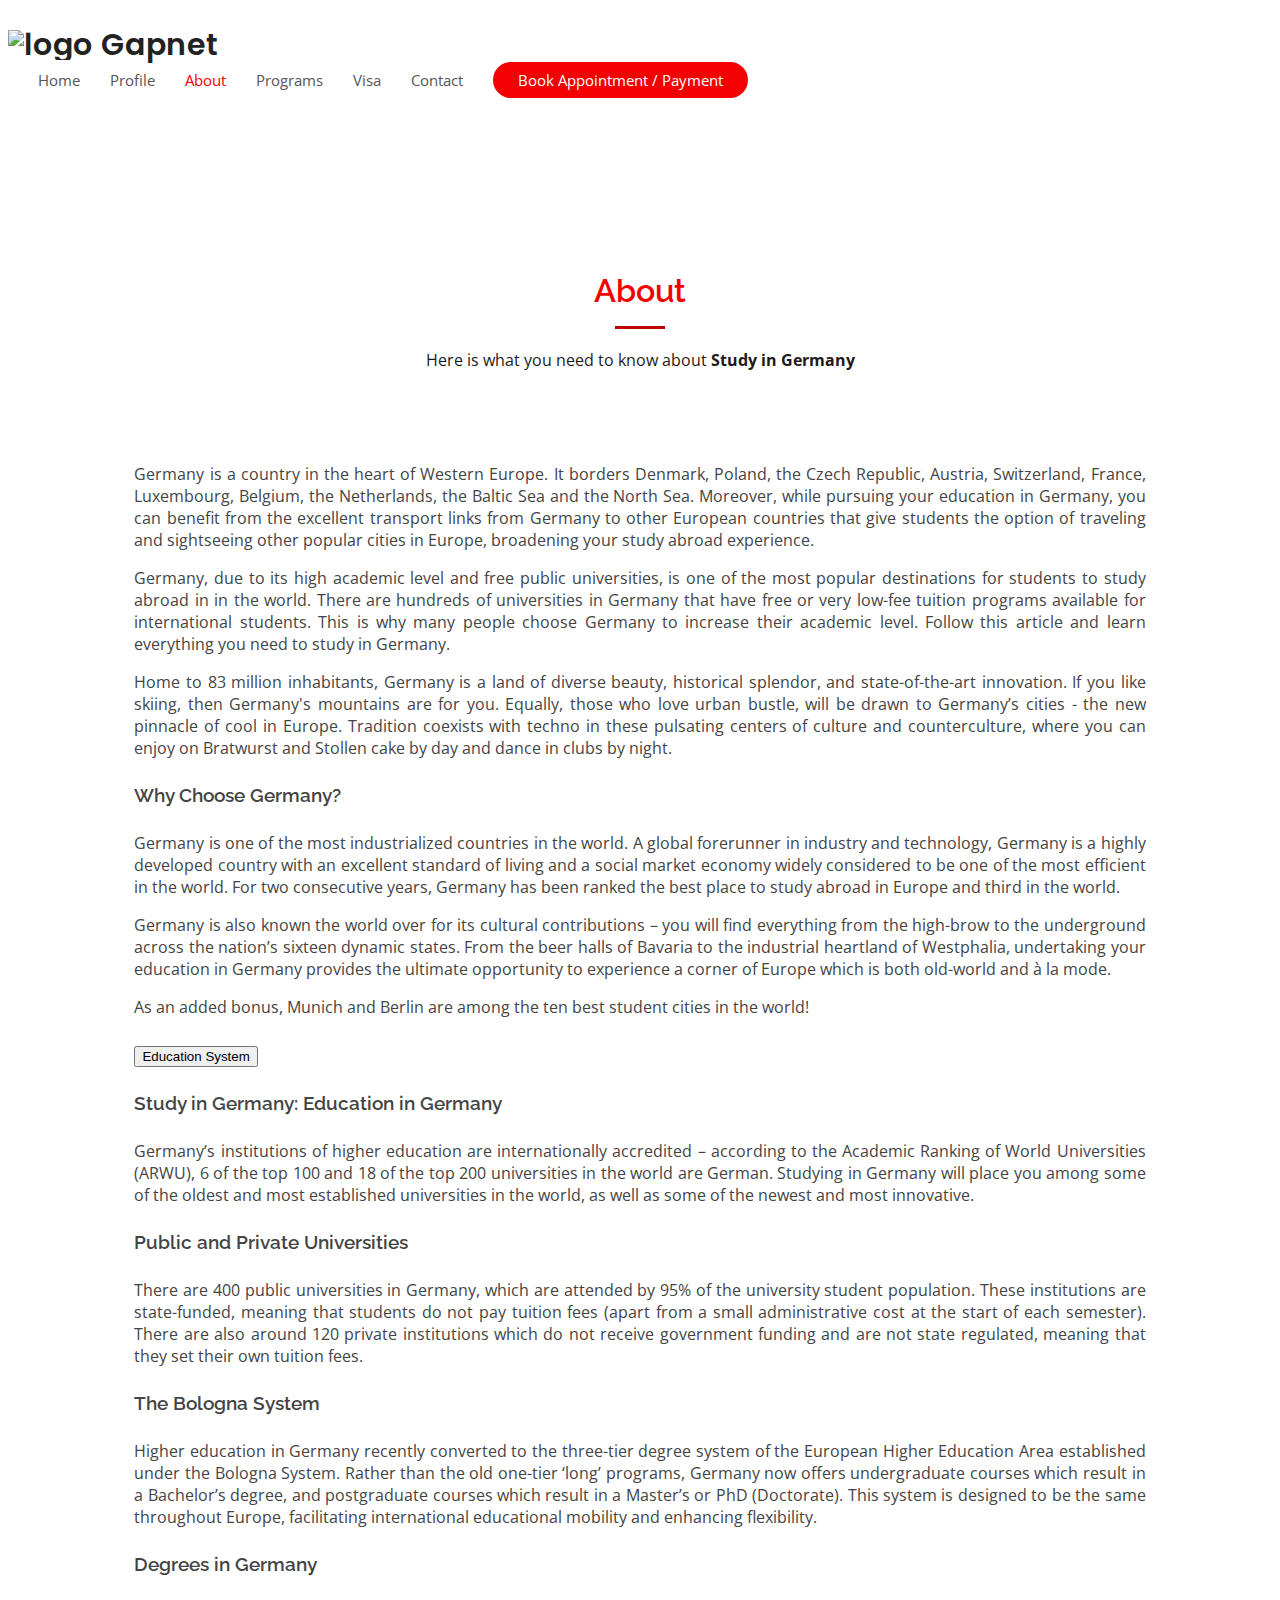
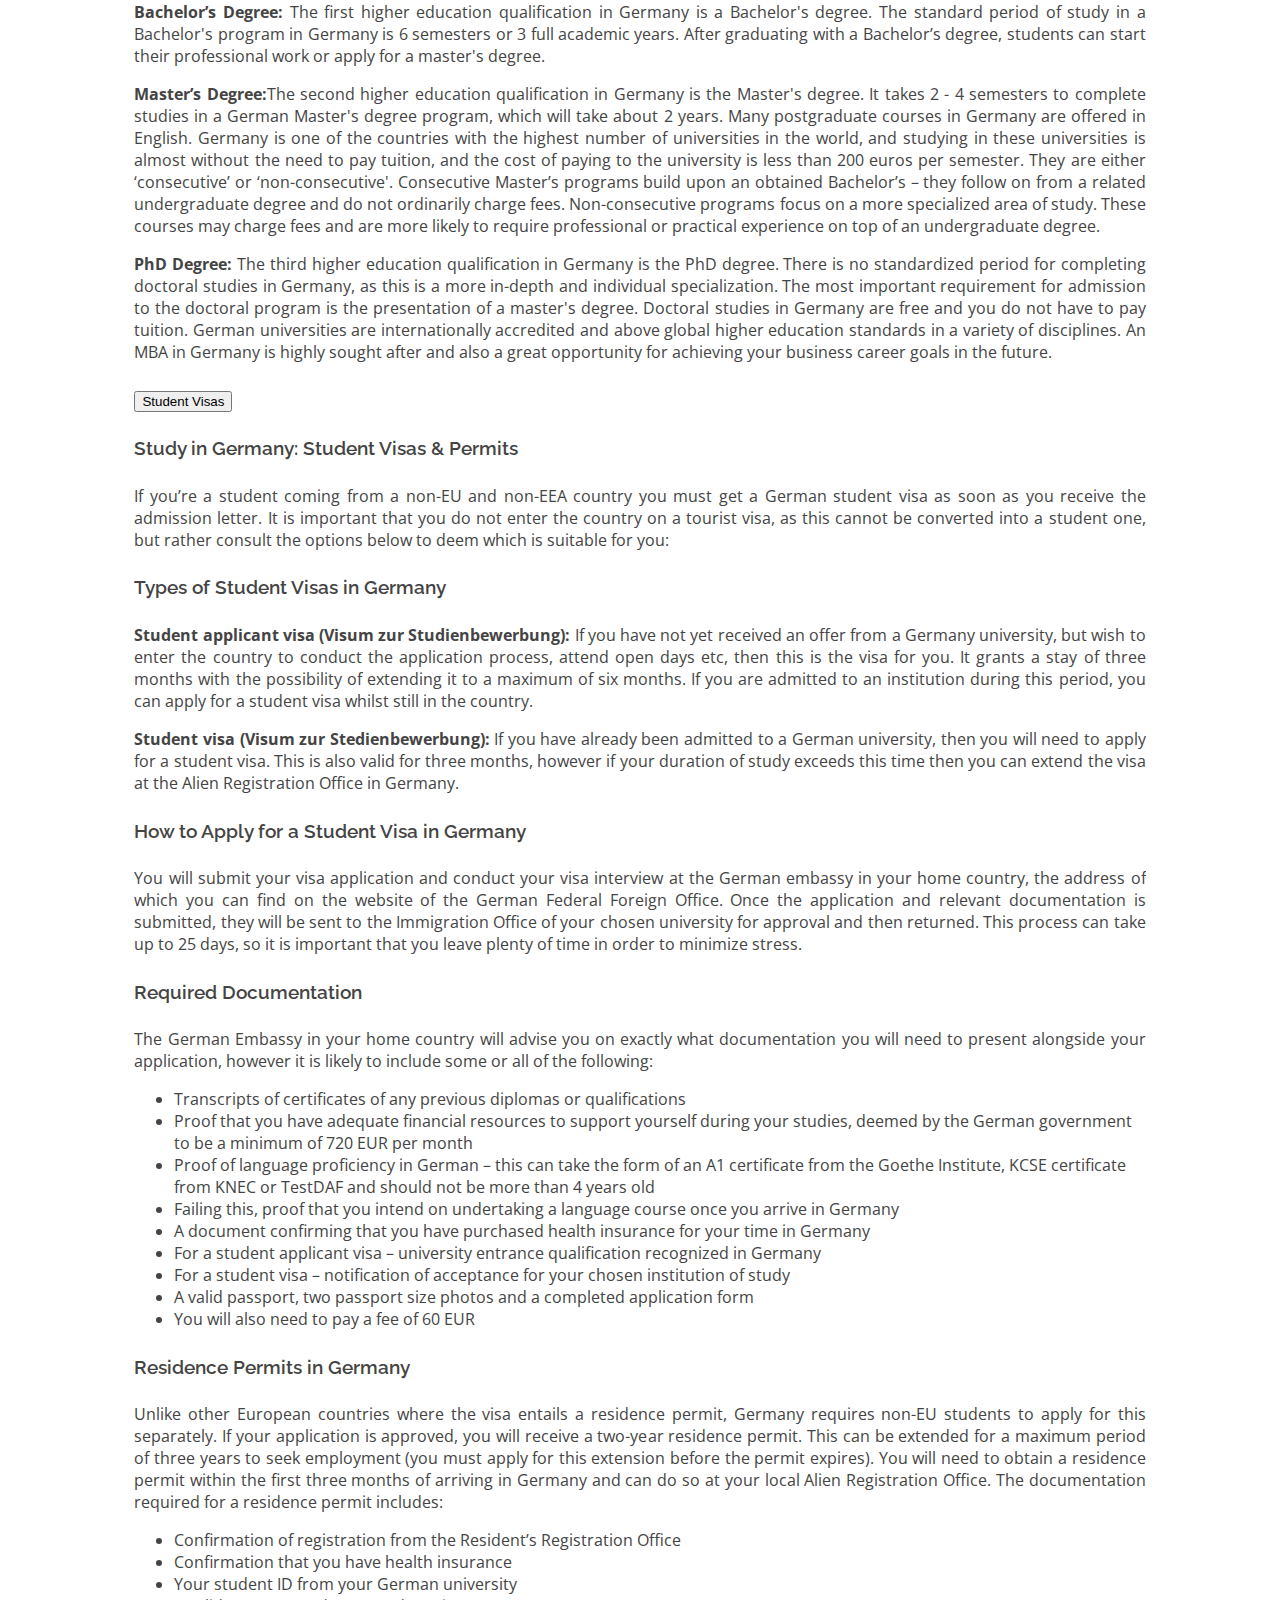
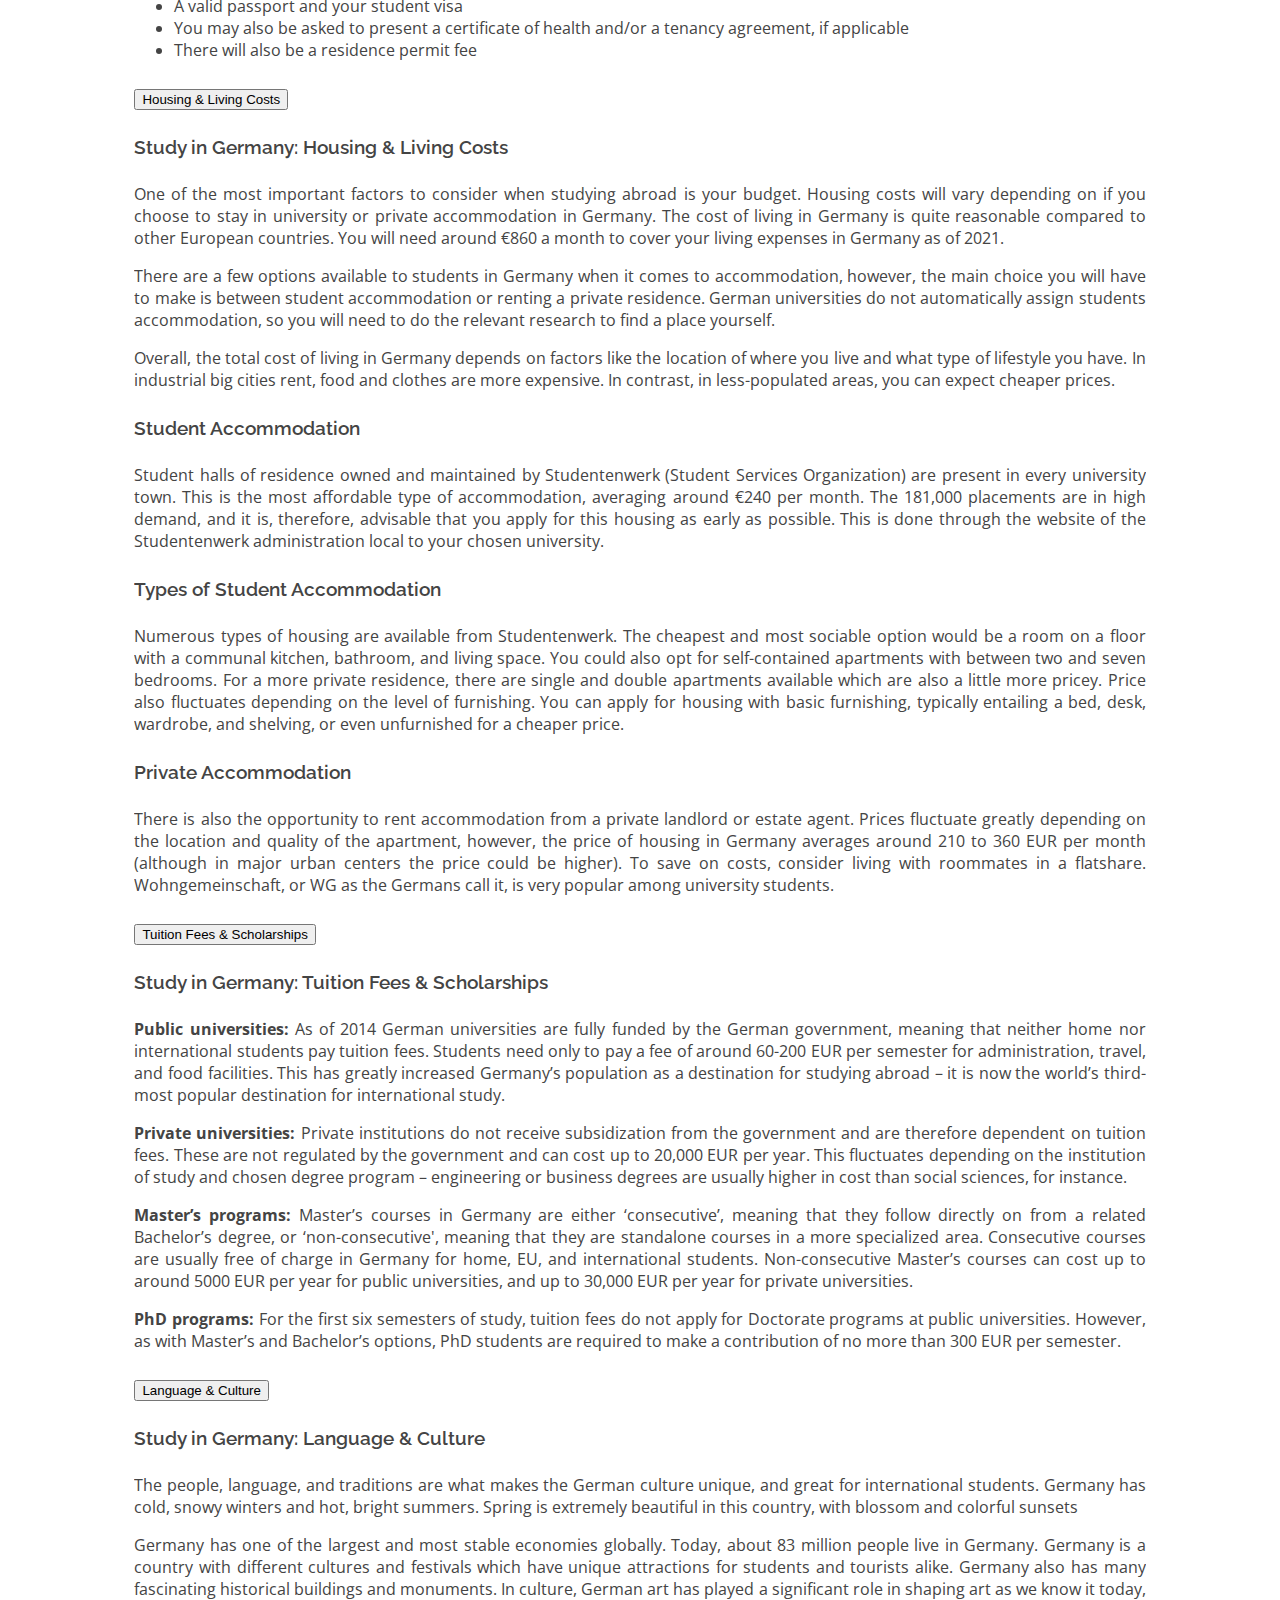
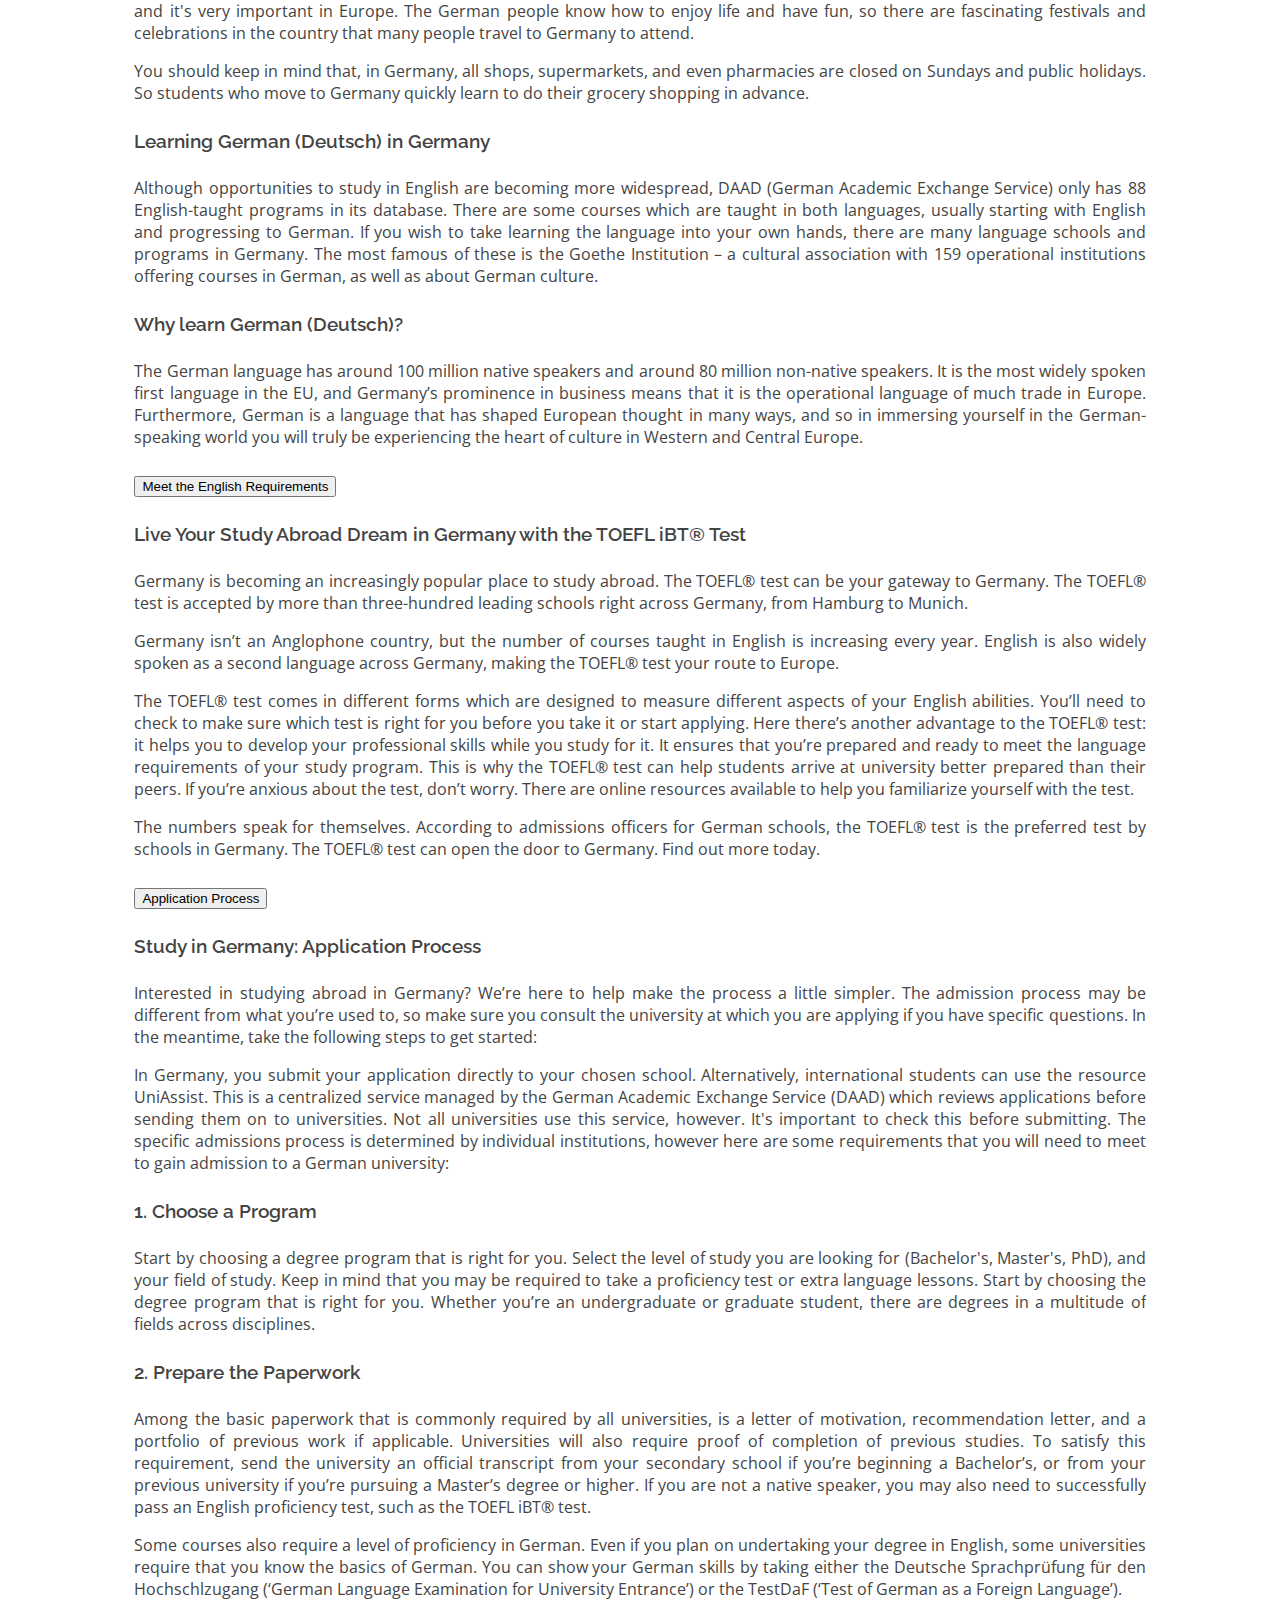
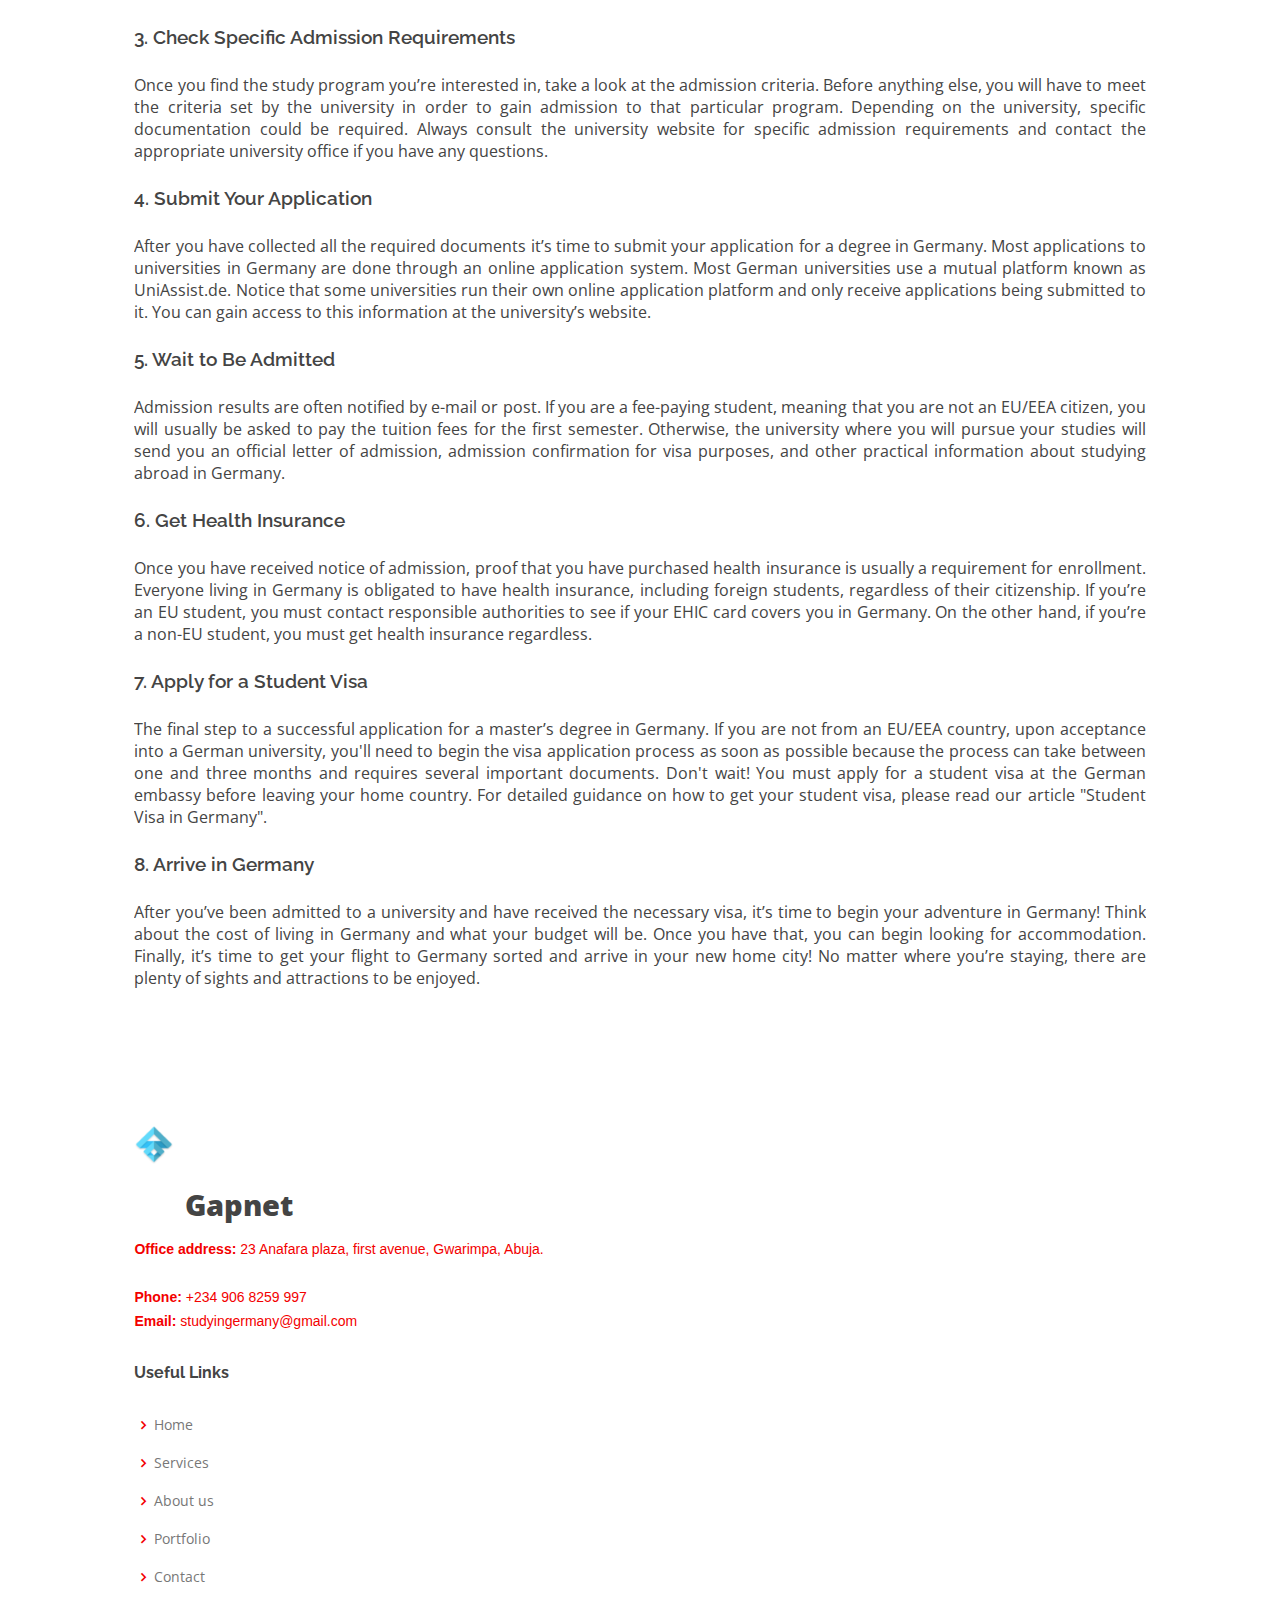
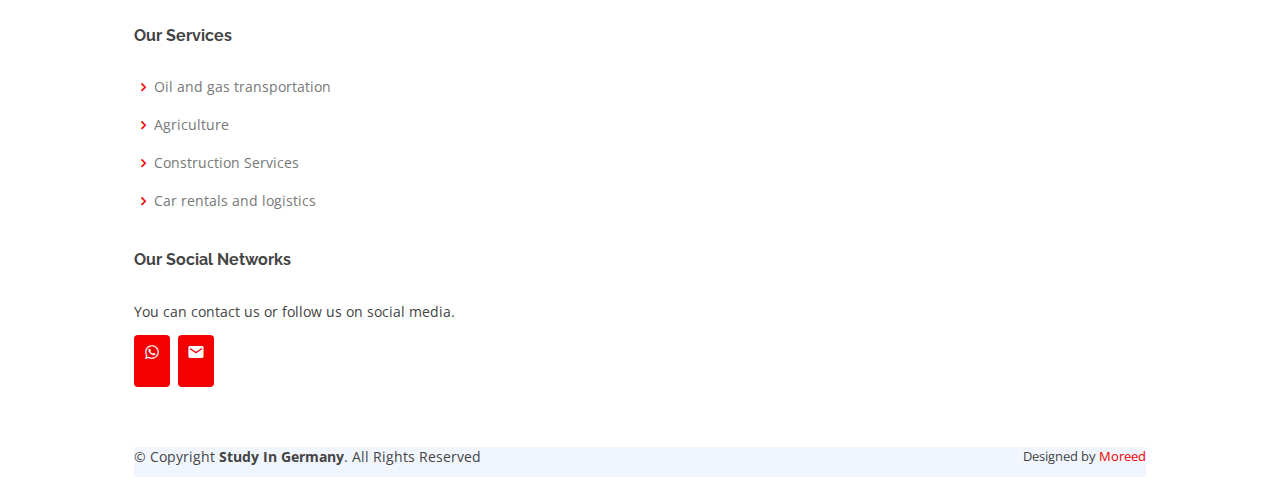
==== about.html @ 394120dc "first upload" ====
<!DOCTYPE html>
<html lang="en">

<head>
    <meta charset="utf-8">
    <meta content="width=device-width, initial-scale=1.0" name="viewport">

    <title>STUDY IN GERMANY</title>
    <meta content="" name="description">
    <meta content="" name="keywords">

    <!-- Favicons -->
    <link href="assets/img/logo/favicon.ico" rel="icon">
    <link href="assets/img/logo/favicon.ico" rel="favicon">

    <!-- Google Fonts -->
    <link
        href="https://fonts.googleapis.com/css?family=Open+Sans:300,300i,400,400i,600,600i,700,700i|Raleway:300,300i,400,400i,500,500i,600,600i,700,700i|Poppins:300,300i,400,400i,500,500i,600,600i,700,700i"
        rel="stylesheet">

    <!-- Bootstrap  -->
    <link href="https://cdn.jsdelivr.net/npm/bootstrap@5.3.2/dist/css/bootstrap.min.css" rel="stylesheet"
        integrity="sha384-T3c6CoIi6uLrA9TneNEoa7RxnatzjcDSCmG1MXxSR1GAsXEV/Dwwykc2MPK8M2HN" crossorigin="anonymous">
    <script src="https://cdn.jsdelivr.net/npm/bootstrap@5.3.2/dist/js/bootstrap.bundle.min.js"
        integrity="sha384-C6RzsynM9kWDrMNeT87bh95OGNyZPhcTNXj1NW7RuBCsyN/o0jlpcV8Qyq46cDfL"
        crossorigin="anonymous"></script>

    <!-- Boxicon -->
    <link href='https://unpkg.com/boxicons@2.1.4/css/boxicons.min.css' rel='stylesheet'>

    <!-- Vendor CSS Files -->
    <link href="assets/vendor/aos/aos.css" rel="stylesheet">
    <link href="assets/vendor/glightbox/css/glightbox.min.css" rel="stylesheet">
    <link href="assets/vendor/swiper/swiper-bundle.min.css" rel="stylesheet">

    <!-- Template Main CSS File -->
    <link href="assets/css/style.css" rel="stylesheet">

</head>

<body>

    <!-- ======= Header ======= -->
    <header id="header" class="fixed-top d-flex align-items-center">
        <div class="container d-flex align-items-center justify-content-between">

            <div class="logo">
                <a href="index.html" class="logo"><img src="assets/img/logo/favicon.ico" alt="logo"> Gapnet</a>
            </div>

            <nav id="navbar" class="navbar">
                <ul>
                    <li><a class="nav-link scrollto" href="index.html">Home</a></li>
                    <li><a class="nav-link scrollto" href="profile.html">Profile</a></li>
                    <li><a class="nav-link scrollto active" href="#">About</a></li>
                    <li><a class="nav-link scrollto" href="programs.html">Programs</a></li>
                    <li><a class="nav-link scrollto" href="visa.html">Visa</a></li>
                    <li><a class="nav-link scrollto " href="index.html#contact">Contact</a></li>
                    <li><a class="getstarted scrollto" href="payment.html">Book Appointment / Payment</a></li>
                </ul>
                <i class='bx bx-menu mobile-nav-toggle'></i>
            </nav><!-- .navbar -->

        </div>
    </header><!-- End Header -->

    <main id="profile-page">

        <!-- ======= About Section ======= -->
        <section id="about" class="about">
            <div class="container" data-aos="fade-up">

                <header class="section-header">
                    <h2>About</h2>
                    <p>Here is what you need to know about <strong>Study in Germany</strong></p>
                </header>

                <div class="container about-container">
                    <div>
                        <p>Germany is a country in the heart of Western Europe. It borders Denmark, Poland, the Czech
                            Republic, Austria, Switzerland, France, Luxembourg, Belgium, the Netherlands, the Baltic Sea
                            and
                            the North Sea. Moreover, while pursuing your education in Germany, you can benefit from the
                            excellent transport links from Germany to other European countries that give students the
                            option
                            of traveling and sightseeing other popular cities in Europe, broadening your study abroad
                            experience.</p>
                        <p>Germany, due to its high academic level and free public universities, is one of the most
                            popular
                            destinations for students to study abroad in in the world. There are hundreds of
                            universities in
                            Germany that have free or very low-fee tuition programs available for international
                            students.
                            This is why many people choose Germany to increase their academic level. Follow this article
                            and
                            learn everything you need to study in Germany.</p>
                        <p>Home to 83 million inhabitants, Germany is a land of diverse beauty, historical splendor, and
                            state-of-the-art innovation. If you like skiing, then Germany's mountains are for you.
                            Equally,
                            those who love urban bustle, will be drawn to Germany’s cities - the new pinnacle of cool in
                            Europe. Tradition coexists with techno in these pulsating centers of culture and
                            counterculture,
                            where you can enjoy on Bratwurst and Stollen cake by day and dance in clubs by night.</p>
                    </div>

                    <div>
                        <h4>Why Choose Germany?</h4>
                        <p>Germany is one of the most industrialized countries in the world. A global forerunner in
                            industry and technology, Germany is a highly developed country with an excellent standard of
                            living and a social market economy widely considered to be one of the most efficient in the
                            world. For two consecutive years, Germany has been ranked the best place to study abroad in
                            Europe and third in the world.</p>
                        <p>Germany is also known the world over for its cultural contributions – you will find
                            everything from the high-brow to the underground across the nation’s sixteen dynamic states.
                            From the beer halls of Bavaria to the industrial heartland of Westphalia, undertaking your
                            education in Germany provides the ultimate opportunity to experience a corner of Europe
                            which is both old-world and à la mode.</p>
                        <p>As an added bonus, Munich and Berlin are among the ten best student cities in the world!</p>
                    </div>

                    <div class="row">
                        <div class="col-lg-6">
                            <!-- F.A.Q List 1-->
                            <div class="accordion accordion-flush" id="faqlist1">
                                <div class="accordion-item">
                                    <h2 class="accordion-header">
                                        <button class="accordion-button collapsed" type="button"
                                            data-bs-toggle="collapse" data-bs-target="#faq-content-1">
                                            Education System
                                        </button>
                                    </h2>
                                    <div id="faq-content-1" class="accordion-collapse collapse"
                                        data-bs-parent="#faqlist1">
                                        <div class="accordion-body">
                                            <h4>Study in Germany: Education in Germany</h4>
                                            <p>Germany’s institutions of higher education are internationally accredited
                                                – according to the Academic Ranking of World Universities (ARWU), 6 of
                                                the top 100 and 18 of the top 200 universities in the world are German.
                                                Studying in Germany will place you among some of the oldest and most
                                                established universities in the world, as well as some of the newest and
                                                most innovative.</p>

                                            <h4>Public and Private Universities</h4>
                                            <p>There are 400 public universities in Germany, which are attended by 95%
                                                of the university student population. These institutions are
                                                state-funded, meaning that students do not pay tuition fees (apart from
                                                a small administrative cost at the start of each semester). There are
                                                also around 120 private institutions which do not receive government
                                                funding and are not state regulated, meaning that they set their own
                                                tuition fees.</p>

                                            <h4>The Bologna System</h4>
                                            <p>Higher education in Germany recently converted to the three-tier degree
                                                system of the European Higher Education Area established under the
                                                Bologna System. Rather than the old one-tier ‘long’ programs, Germany
                                                now offers undergraduate courses which result in a Bachelor’s degree,
                                                and postgraduate courses which result in a Master’s or PhD (Doctorate).
                                                This system is designed to be the same throughout Europe, facilitating
                                                international educational mobility and enhancing flexibility.</p>

                                            <h4>Degrees in Germany</h4>
                                            <p><strong>Bachelor’s Degree:</strong> The first higher education
                                                qualification in Germany is a Bachelor's degree. The standard period of
                                                study in a Bachelor's program in Germany is 6 semesters or 3 full
                                                academic years. After graduating with a Bachelor’s degree, students can
                                                start their professional work or apply for a master's degree.</p>
                                            <p><strong>Master’s Degree:</strong>The second higher education
                                                qualification in Germany is the Master's degree. It takes 2 - 4
                                                semesters to complete studies in a German Master's degree program, which
                                                will take about 2 years. Many postgraduate courses in Germany are
                                                offered in English. Germany is one of the countries with the highest
                                                number of universities in the world, and studying in these universities
                                                is almost without the need to pay tuition, and the cost of paying to the
                                                university is less than 200 euros per semester.

                                                They are either ‘consecutive’ or ‘non-consecutive'. Consecutive Master’s
                                                programs build upon an obtained Bachelor’s – they follow on from a
                                                related undergraduate degree and do not ordinarily charge fees.
                                                Non-consecutive programs focus on a more specialized area of study.
                                                These courses may charge fees and are more likely to require
                                                professional or practical experience on top of an undergraduate degree.
                                            </p>
                                            <p><strong>PhD Degree:</strong> The third higher education qualification in
                                                Germany is the PhD degree. There is no standardized period for
                                                completing doctoral studies in Germany, as this is a more in-depth and
                                                individual specialization. The most important requirement for admission
                                                to the doctoral program is the presentation of a master's degree.
                                                Doctoral studies in Germany are free and you do not have to pay tuition.

                                                German universities are internationally accredited and above global
                                                higher education standards in a variety of disciplines. An MBA in
                                                Germany is highly sought after and also a great opportunity for
                                                achieving your business career goals in the future. </p>
                                        </div>
                                    </div>
                                </div>

                                <div class="accordion-item">
                                    <h2 class="accordion-header">
                                        <button class="accordion-button collapsed" type="button"
                                            data-bs-toggle="collapse" data-bs-target="#faq-content-2">
                                            Student Visas
                                        </button>
                                    </h2>
                                    <div id="faq-content-2" class="accordion-collapse collapse"
                                        data-bs-parent="#faqlist1">
                                        <div class="accordion-body">
                                            <h4>Study in Germany: Student Visas & Permits</h4>
                                            <p>If you’re a student coming from a non-EU and non-EEA country you must get
                                                a German student visa as soon as you receive the admission letter. It is
                                                important that you do not enter the country on a tourist visa, as this
                                                cannot be converted into a student one, but rather consult the options
                                                below to deem which is suitable for you:</p>

                                            <h4>Types of Student Visas in Germany</h4>
                                            <p><strong>Student applicant visa (Visum zur Studienbewerbung):</strong> If
                                                you have not yet received an offer from a Germany university, but wish
                                                to enter the country to conduct the application process, attend open
                                                days etc, then this is the visa for you. It grants a stay of three
                                                months with the possibility of extending it to a maximum of six months.
                                                If you are admitted to an institution during this period, you can apply
                                                for a student visa whilst still in the country.</p>
                                            <p><strong>Student visa (Visum zur Stedienbewerbung):</strong> If you have
                                                already been admitted to a German university, then you will need to
                                                apply for a student visa. This is also valid for three months, however
                                                if your duration of study exceeds this time then you can extend the visa
                                                at the Alien Registration Office in Germany.</p>

                                            <h4>How to Apply for a Student Visa in Germany</h4>
                                            <p>You will submit your visa application and conduct your visa interview at
                                                the German embassy in your home country, the address of which you can
                                                find on the website of the German Federal Foreign Office. Once the
                                                application and relevant documentation is submitted, they will be sent
                                                to the Immigration Office of your chosen university for approval and
                                                then returned. This process can take up to 25 days, so it is important
                                                that you leave plenty of time in order to minimize stress.</p>

                                            <h4>Required Documentation</h4>
                                            <p>The German Embassy in your home country will advise you on exactly what
                                                documentation you will need to present alongside your application,
                                                however it is likely to include some or all of the following:</p>
                                            <ul>
                                                <li>Transcripts of certificates of any previous diplomas or
                                                    qualifications</li>
                                                <li>Proof that you have adequate financial resources to support yourself
                                                    during your studies, deemed by the German government to be a minimum
                                                    of 720 EUR per month</li>
                                                <li>Proof of language proficiency in German – this can take the form of
                                                    an A1 certificate from the Goethe Institute, KCSE certificate from
                                                    KNEC or TestDAF and should not be more than 4 years old</li>
                                                <li>Failing this, proof that you intend on undertaking a language course
                                                    once you arrive in Germany</li>
                                                <li>A document confirming that you have purchased health insurance for
                                                    your time in Germany</li>
                                                <li>For a student applicant visa – university entrance qualification
                                                    recognized in Germany</li>
                                                <li>For a student visa – notification of acceptance for your chosen
                                                    institution of study</li>
                                                <li>A valid passport, two passport size photos and a completed
                                                    application form</li>
                                                <li>You will also need to pay a fee of 60 EUR</li>
                                            </ul>

                                            <h4>Residence Permits in Germany</h4>
                                            <p>Unlike other European countries where the visa entails a residence
                                                permit, Germany requires non-EU students to apply for this separately.
                                                If your application is approved, you will receive a two-year residence
                                                permit. This can be extended for a maximum period of three years to seek
                                                employment (you must apply for this extension before the permit
                                                expires). You will need to obtain a residence permit within the first
                                                three months of arriving in Germany and can do so at your local Alien
                                                Registration Office. The documentation required for a residence permit
                                                includes:</p>
                                            <ul>
                                                <li>Confirmation of registration from the Resident’s Registration Office
                                                </li>
                                                <li>Confirmation that you have health insurance</li>
                                                <li>Your student ID from your German university</li>
                                                <li>A valid passport and your student visa</li>
                                                <li>You may also be asked to present a certificate of health and/or a
                                                    tenancy agreement, if applicable</li>
                                                <li>There will also be a residence permit fee</li>
                                            </ul>
                                        </div>
                                    </div>
                                </div>

                                <div class="accordion-item">
                                    <h2 class="accordion-header">
                                        <button class="accordion-button collapsed" type="button"
                                            data-bs-toggle="collapse" data-bs-target="#faq-content-3">
                                            Housing & Living Costs
                                        </button>
                                    </h2>
                                    <div id="faq-content-3" class="accordion-collapse collapse"
                                        data-bs-parent="#faqlist1">
                                        <div class="accordion-body">
                                            <h4>Study in Germany: Housing & Living Costs</h4>
                                            <p>One of the most important factors to consider when studying abroad is
                                                your budget. Housing costs will vary depending on if you choose to stay
                                                in university or private accommodation in Germany. The cost of living in
                                                Germany is quite reasonable compared to other European countries. You
                                                will need around €860 a month to cover your living expenses in Germany
                                                as of 2021.</p>
                                            <p>There are a few options available to students in Germany when it comes to
                                                accommodation, however, the main choice you will have to make is between
                                                student accommodation or renting a private residence. German
                                                universities do not automatically assign students accommodation, so you
                                                will need to do the relevant research to find a place yourself. </p>
                                            <p>Overall, the total cost of living in Germany depends on factors like the
                                                location of where you live and what type of lifestyle you have. In
                                                industrial big cities rent, food and clothes are more expensive. In
                                                contrast, in less-populated areas, you can expect cheaper prices.</p>

                                            <h4>Student Accommodation</h4>
                                            <p>Student halls of residence owned and maintained by Studentenwerk (Student
                                                Services Organization) are present in every university town. This is the
                                                most affordable type of accommodation, averaging around €240 per month.
                                                The 181,000 placements are in high demand, and it is, therefore,
                                                advisable that you apply for this housing as early as possible. This is
                                                done through the website of the Studentenwerk administration local to
                                                your chosen university.</p>

                                            <h4>Types of Student Accommodation</h4>
                                            <p>Numerous types of housing are available from Studentenwerk. The cheapest
                                                and most sociable option would be a room on a floor with a communal
                                                kitchen, bathroom, and living space. You could also opt for
                                                self-contained apartments with between two and seven bedrooms. For a
                                                more private residence, there are single and double apartments available
                                                which are also a little more pricey. Price also fluctuates depending on
                                                the level of furnishing. You can apply for housing with basic
                                                furnishing, typically entailing a bed, desk, wardrobe, and shelving, or
                                                even unfurnished for a cheaper price.</p>

                                            <h4>Private Accommodation</h4>
                                            <p>There is also the opportunity to rent accommodation from a private
                                                landlord or estate agent. Prices fluctuate greatly depending on the
                                                location and quality of the apartment, however, the price of housing in
                                                Germany averages around 210 to 360 EUR per month (although in major
                                                urban centers the price could be higher). To save on costs, consider
                                                living with roommates in a flatshare. Wohngemeinschaft, or WG as the
                                                Germans call it, is very popular among university students.</p>
                                        </div>
                                    </div>
                                </div>


                                <div class="accordion-item">
                                    <h2 class="accordion-header">
                                        <button class="accordion-button collapsed" type="button"
                                            data-bs-toggle="collapse" data-bs-target="#faq-content-4">
                                            Tuition Fees & Scholarships
                                        </button>
                                    </h2>
                                    <div id="faq-content-4" class="accordion-collapse collapse"
                                        data-bs-parent="#faqlist1">
                                        <div class="accordion-body">
                                            <h4>Study in Germany: Tuition Fees & Scholarships</h4>
                                            <p><strong>Public universities:</strong> As of 2014 German universities are
                                                fully funded by the German government, meaning that neither home nor
                                                international students pay tuition fees. Students need only to pay a fee
                                                of around 60-200 EUR per semester for administration, travel, and food
                                                facilities. This has greatly increased Germany’s population as a
                                                destination for studying abroad – it is now the world’s third-most
                                                popular destination for international study.</p>
                                            <p><strong>Private universities:</strong> Private institutions do not
                                                receive subsidization from the government and are therefore dependent on
                                                tuition fees. These are not regulated by the government and can cost up
                                                to 20,000 EUR per year. This fluctuates depending on the institution of
                                                study and chosen degree program – engineering or business degrees are
                                                usually higher in cost than social sciences, for instance.</p>
                                            <p><strong>Master’s programs:</strong> Master’s courses in Germany are
                                                either ‘consecutive’, meaning that they follow directly on from a
                                                related Bachelor’s degree, or ‘non-consecutive', meaning that they are
                                                standalone courses in a more specialized area. Consecutive courses are
                                                usually free of charge in Germany for home, EU, and international
                                                students. Non-consecutive Master’s courses can cost up to around 5000
                                                EUR per year for public universities, and up to 30,000 EUR per year for
                                                private universities.</p>
                                            <p><strong>PhD programs:</strong> For the first six semesters of study,
                                                tuition fees do not apply for Doctorate programs at public universities.
                                                However, as with Master’s and Bachelor’s options, PhD students are
                                                required to make a contribution of no more than 300 EUR per semester.
                                            </p>
                                        </div>
                                    </div>
                                </div>
                            </div>
                        </div>
                        <div class="col-lg-6">

                            <!-- F.A.Q List 2-->
                            <div class="accordion accordion-flush" id="faqlist2">

                                <div class="accordion-item">
                                    <h2 class="accordion-header">
                                        <button class="accordion-button collapsed" type="button"
                                            data-bs-toggle="collapse" data-bs-target="#faq2-content-1">
                                            Language & Culture
                                        </button>
                                    </h2>
                                    <div id="faq2-content-1" class="accordion-collapse collapse"
                                        data-bs-parent="#faqlist2">
                                        <div class="accordion-body">
                                            <h4>Study in Germany: Language & Culture</h4>
                                            <p>The people, language, and traditions are what makes the German culture
                                                unique, and great for international students. Germany has cold, snowy
                                                winters and hot, bright summers. Spring is extremely beautiful in this
                                                country, with blossom and colorful sunsets</p>
                                            <p>Germany has one of the largest and most stable economies globally. Today,
                                                about 83 million people live in Germany. Germany is a country with
                                                different cultures and festivals which have unique attractions for
                                                students and tourists alike. Germany also has many fascinating
                                                historical buildings and monuments. In culture, German art has played a
                                                significant role in shaping art as we know it today, and it's very
                                                important in Europe. The German people know how to enjoy life and have
                                                fun, so there are fascinating festivals and celebrations in the country
                                                that many people travel to Germany to attend.</p>
                                            <p>You should keep in mind that, in Germany, all shops, supermarkets, and
                                                even pharmacies are closed on Sundays and public holidays. So students
                                                who move to Germany quickly learn to do their grocery shopping in
                                                advance.</p>

                                            <h4>Learning German (Deutsch) in Germany</h4>
                                            <p>Although opportunities to study in English are becoming more widespread,
                                                DAAD (German Academic Exchange Service) only has 88 English-taught
                                                programs in its database. There are some courses which are taught in
                                                both languages, usually starting with English and progressing to German.
                                                If you wish to take learning the language into your own hands, there are
                                                many language schools and programs in Germany. The most famous of these
                                                is the Goethe Institution – a cultural association with 159 operational
                                                institutions offering courses in German, as well as about German
                                                culture.</p>

                                            <h4>Why learn German (Deutsch)?</h4>
                                            <p>The German language has around 100 million native speakers and around 80
                                                million non-native speakers. It is the most widely spoken first language
                                                in the EU, and Germany’s prominence in business means that it is the
                                                operational language of much trade in Europe. Furthermore, German is a
                                                language that has shaped European thought in many ways, and so in
                                                immersing yourself in the German-speaking world you will truly be
                                                experiencing the heart of culture in Western and Central Europe.</p>
                                        </div>
                                    </div>
                                </div>
                                <div class="accordion-item">
                                    <h2 class="accordion-header">
                                        <button class="accordion-button collapsed" type="button"
                                            data-bs-toggle="collapse" data-bs-target="#faq2-content-2">
                                            Meet the English Requirements
                                        </button>
                                    </h2>
                                    <div id="faq2-content-2" class="accordion-collapse collapse"
                                        data-bs-parent="#faqlist2">
                                        <div class="accordion-body">
                                            <h4>Live Your Study Abroad Dream in Germany with the TOEFL iBT® Test</h4>
                                            <p>Germany is becoming an increasingly popular place to study abroad. The
                                                TOEFL® test can be your gateway to Germany. The TOEFL® test is accepted
                                                by more than three-hundred leading schools right across Germany, from
                                                Hamburg to Munich.</p>
                                            <p>Germany isn’t an Anglophone country, but the number of courses taught in
                                                English is increasing every year. English is also widely spoken as a
                                                second language across Germany, making the TOEFL® test your route to
                                                Europe.</p>
                                            <p>The TOEFL® test comes in different forms which are designed to measure
                                                different aspects of your English abilities. You’ll need to check to
                                                make sure which test is right for you before you take it or start
                                                applying. Here there’s another advantage to the TOEFL® test: it helps
                                                you to develop your professional skills while you study for it. It
                                                ensures that you’re prepared and ready to meet the language requirements
                                                of your study program. This is why the TOEFL® test can help students
                                                arrive at university better prepared than their peers. If you’re anxious
                                                about the test, don’t worry. There are online resources available to
                                                help you familiarize yourself with the test.</p>
                                            <p>The numbers speak for themselves. According to admissions officers for
                                                German schools, the TOEFL® test is the preferred test by schools in
                                                Germany. The TOEFL® test can open the door to Germany. Find out more
                                                today.</p>
                                        </div>
                                    </div>
                                </div>

                                <div class="accordion-item">
                                    <h2 class="accordion-header">
                                        <button class="accordion-button collapsed" type="button"
                                            data-bs-toggle="collapse" data-bs-target="#faq2-content-3">
                                            Application Process
                                        </button>
                                    </h2>
                                    <div id="faq2-content-3" class="accordion-collapse collapse"
                                        data-bs-parent="#faqlist2">
                                        <div class="accordion-body">
                                            <h4>Study in Germany: Application Process</h4>
                                            <p>Interested in studying abroad in Germany? We’re here to help make the
                                                process a little simpler. The admission process may be different from
                                                what you’re used to, so make sure you consult the university at which
                                                you are applying if you have specific questions. In the meantime, take
                                                the following steps to get started:</p>
                                            <p>In Germany, you submit your application directly to your chosen school.
                                                Alternatively, international students can use the resource UniAssist.
                                                This is a centralized service managed by the German Academic Exchange
                                                Service (DAAD) which reviews applications before sending them on to
                                                universities. Not all universities use this service, however. It's
                                                important to check this before submitting. The specific admissions
                                                process is determined by individual institutions, however here are some
                                                requirements that you will need to meet to gain admission to a German
                                                university:</p>

                                            <h4>1. Choose a Program</h4>
                                            <p>Start by choosing a degree program that is right for you. Select the
                                                level of study you are looking for (Bachelor's, Master's, PhD), and your
                                                field of study. Keep in mind that you may be required to take a
                                                proficiency test or extra language lessons. Start by choosing the degree
                                                program that is right for you. Whether you’re an undergraduate or
                                                graduate student, there are degrees in a multitude of fields across
                                                disciplines.</p>

                                            <h4>2. Prepare the Paperwork</h4>
                                            <p>Among the basic paperwork that is commonly required by all universities,
                                                is a letter of motivation, recommendation letter, and a portfolio of
                                                previous work if applicable. Universities will also require proof of
                                                completion of previous studies. To satisfy this requirement, send the
                                                university an official transcript from your secondary school if you’re
                                                beginning a Bachelor’s, or from your previous university if you’re
                                                pursuing a Master’s degree or higher. If you are not a native speaker,
                                                you may also need to successfully pass an English proficiency test, such
                                                as the TOEFL iBT® test.</p>
                                            <p>Some courses also require a level of proficiency in German. Even if you
                                                plan on undertaking your degree in English, some universities require
                                                that you know the basics of German. You can show your German skills by
                                                taking either the Deutsche Sprachprüfung für den Hochschlzugang (‘German
                                                Language Examination for University Entrance’) or the TestDaF (‘Test of
                                                German as a Foreign Language’).</p>

                                            <h4>3. Check Specific Admission Requirements</h4>
                                            <p>Once you find the study program you’re interested in, take a look at the
                                                admission criteria. Before anything else, you will have to meet the
                                                criteria set by the university in order to gain admission to that
                                                particular program. Depending on the university, specific documentation
                                                could be required. Always consult the university website for specific
                                                admission requirements and contact the appropriate university office if
                                                you have any questions.</p>

                                            <h4>4. Submit Your Application</h4>
                                            <p>After you have collected all the required documents it’s time to submit
                                                your application for a degree in Germany. Most applications to
                                                universities in Germany are done through an online application system.
                                                Most German universities use a mutual platform known as UniAssist.de.
                                                Notice that some universities run their own online application platform
                                                and only receive applications being submitted to it. You can gain access
                                                to this information at the university’s website.</p>

                                            <h4>5. Wait to Be Admitted</h4>
                                            <p>Admission results are often notified by e-mail or post. If you are a
                                                fee-paying student, meaning that you are not an EU/EEA citizen, you will
                                                usually be asked to pay the tuition fees for the first semester.
                                                Otherwise, the university where you will pursue your studies will send
                                                you an official letter of admission, admission confirmation for visa
                                                purposes, and other practical information about studying abroad in
                                                Germany.</p>

                                            <h4>6. Get Health Insurance</h4>
                                            <p>Once you have received notice of admission, proof that you have purchased
                                                health insurance is usually a requirement for enrollment. Everyone
                                                living in Germany is obligated to have health insurance, including
                                                foreign students, regardless of their citizenship. If you’re an EU
                                                student, you must contact responsible authorities to see if your EHIC
                                                card covers you in Germany. On the other hand, if you’re a non-EU
                                                student, you must get health insurance regardless.</p>

                                            <h4>7. Apply for a Student Visa</h4>
                                            <p>The final step to a successful application for a master’s degree in
                                                Germany. If you are not from an EU/EEA country, upon acceptance into a
                                                German university, you'll need to begin the visa application process as
                                                soon as possible because the process can take between one and three
                                                months and requires several important documents. Don't wait! You must
                                                apply for a student visa at the German embassy before leaving your home
                                                country. For detailed guidance on how to get your student visa, please
                                                read our article "Student Visa in Germany".</p>

                                            <h4>8. Arrive in Germany</h4>
                                            <p>After you’ve been admitted to a university and have received the
                                                necessary visa, it’s time to begin your adventure in Germany! Think
                                                about the cost of living in Germany and what your budget will be. Once
                                                you have that, you can begin looking for accommodation. Finally, it’s
                                                time to get your flight to Germany sorted and arrive in your new home
                                                city! No matter where you’re staying, there are plenty of sights and
                                                attractions to be enjoyed.</p>
                                        </div>
                                    </div>
                                </div>

                            </div>
                        </div>
                    </div>
                </div>
            </div>

        </section><!-- End About Section -->

        <!-- ======= Footer ======= -->
        <footer id="footer">

            <div class="footer-top">
                <div class="container">
                    <div class="row">

                        <div class="col-lg-3 col-md-6 footer-contact">
                            <img class="footer-contact-img" src="assets/img/logo/logo.jpg"
                                alt="logo"><span><strong>Gapnet</strong></span>
                            <p>
                                <a
                                    href="https://www.google.com/maps/place/ANAFARA'A+PLAZA/@9.0891245,7.4085714,17z/data=!3m1!4b1!4m6!3m5!1s0x104e75a61afa4761:0x9d682b7b8745a24a!8m2!3d9.0891245!4d7.4085714!16s%2Fg%2F11q1vd8h81?entry=ttu">
                                    <strong>Office address:</strong> 23 Anafara plaza, first avenue, Gwarimpa, Abuja.
                                    <br><br></a>
                                <a href="tel:+2349068259997"><strong>Phone:</strong> +234 906 8259 997<br></a>
                                <a href="mailto:studyingermany@gmail.com"><strong>Email:</strong>
                                    studyingermany@gmail.com<br></a>
                            </p>
                        </div>

                        <div class="col-lg-3 col-md-6 col-6 footer-links">
                            <h4>Useful Links</h4>
                            <ul>
                                <li><i class="bx bx-chevron-right"></i> <a href="#">Home</a></li>
                                <li><i class="bx bx-chevron-right"></i> <a href="#">Services</a></li>
                                <li><i class="bx bx-chevron-right"></i> <a href="#">About us</a></li>
                                <li><i class="bx bx-chevron-right"></i> <a href="">Portfolio</a></li>
                                <li><i class="bx bx-chevron-right"></i> <a href="#">Contact</a></li>
                            </ul>
                        </div>

                        <div class="col-lg-3 col-md-6 col-6 footer-links">
                            <h4>Our Services</h4>
                            <ul>
                                <li><i class="bx bx-chevron-right"></i> <a href="#">Oil and gas transportation</a></li>
                                <li><i class="bx bx-chevron-right"></i> <a href="#">Agriculture</a></li>
                                <li><i class="bx bx-chevron-right"></i> <a href="#">Construction Services</a></li>
                                <li><i class="bx bx-chevron-right"></i> <a href="#">Car rentals and logistics</a></li>
                            </ul>
                        </div>

                        <div class="col-lg-3 col-md-6 footer-links footer-social-links">
                            <h4>Our Social Networks</h4>
                            <p>You can contact us or follow us on social media.</p>
                            <div class="social-links mt-3">
                                <a href=" https://wa.me/+2349068259997" class="whatsapp"><i
                                        class='bx bxl-whatsapp'></i></a>
                                <a href="mailto:studyingermany@gmail.com" class="email"><i
                                        class='bx bxs-envelope'></i></a>
                            </div>
                        </div>

                    </div>
                </div>
            </div>

            <div class="container py-4">
                <div class="copyright">
                    &copy; Copyright <strong><span>Study In Germany</span></strong>. All Rights Reserved
                </div>
                <div class="credits">
                    Designed by <a href="https://www.moreed.ng/">Moreed</a>
                </div>
            </div>
        </footer><!-- End Footer -->

        <a href="#" class="back-to-top d-flex align-items-center justify-content-center"><i
                class='bx bxs-up-arrow-alt'></i></a>

        <!-- Vendor JS Files -->
        <script src="assets/vendor/aos/aos.js"></script>
        <script src="assets/vendor/glightbox/js/glightbox.min.js"></script>
        <script src="assets/vendor/isotope-layout/isotope.pkgd.min.js"></script>
        <script src="assets/vendor/swiper/swiper-bundle.min.js"></script>

        <!-- Template Main JS File -->
        <script src="assets/js/main.js"></script>

</body>

</html>
---- assets/css/style.css ----
:root {
  --font-default: "Open Sans", system-ui, -apple-system, "Segoe UI", Roboto, "Helvetica Neue", Arial, "Noto Sans", "Liberation Sans", sans-serif, "Apple Color Emoji", "Segoe UI Emoji", "Segoe UI Symbol", "Noto Color Emoji";
  --font-primary: "Montserrat", sans-serif;
  --font-secondary: "Poppins", sans-serif;
}

/* Colors */
:root {
  --color-primary: #1f1917;
  --color-secondary: #F30000;
  --color-secondary-hover: #c00000;
}

/* Smooth scroll behavior */
:root {
  scroll-behavior: smooth;
}

/*--------------------------------------------------------------
# General
--------------------------------------------------------------*/
body {
  font-family: "Open Sans", sans-serif;
  color: #444444;
}

a {
  color: var(--color-secondary);
  text-decoration: none;
}

a:hover {
  color: var(--color-secondary-hover);
  text-decoration: none;
}

h1,
h2,
h3,
h4,
h5,
h6 {
  font-family: "Raleway", sans-serif;
}

/*--------------------------------------------------------------
# Back to top button
--------------------------------------------------------------*/
.back-to-top {
  position: fixed;
  visibility: hidden;
  opacity: 0;
  right: 15px;
  bottom: 15px;
  z-index: 996;
  background: var(--color-secondary);
  width: 40px;
  height: 40px;
  border-radius: 4px;
  transition: all 0.4s;
}

.back-to-top i {
  font-size: 28px;
  color: #fff;
  line-height: 0;
}

.back-to-top:hover {
  background: var(--color-secondary-hover);
  color: #fff;
}

.back-to-top.active {
  visibility: visible;
  opacity: 1;
}

/*--------------------------------------------------------------
# Disable AOS delay on mobile
--------------------------------------------------------------*/
@media screen and (max-width: 768px) {
  [data-aos-delay] {
    transition-delay: 0 !important;
  }
}

/*--------------------------------------------------------------
# Header
--------------------------------------------------------------*/
#header {
  z-index: 997;
  transition: all 0.5s;
  padding: 22px 0;
  background: #fff;
}

#header.header-scrolled {
  box-shadow: 0px 2px 15px rgba(0, 0, 0, 0.1);
  padding: 12px 0;
}

#header .logo {
  font-size: 30px;
  margin: 0;
  padding: 0;
  line-height: 1;
  font-weight: 600;
  letter-spacing: 0.8px;
  font-family: "Poppins", sans-serif;
}

#header .logo a {
  color: #222222;
}

#header .logo a span {
  color: #00bfff;
}

#header .logo img {
  max-height: 40px;
}

/*--------------------------------------------------------------
# Navigation Menu
--------------------------------------------------------------*/
/**
* Desktop Navigation 
*/
.navbar {
  padding: 0;
}

.navbar ul {
  margin: 0;
  padding: 0;
  display: flex;
  list-style: none;
  align-items: center;
}

.navbar li {
  position: relative;
}

.navbar a,
.navbar a:focus {
  display: flex;
  align-items: center;
  justify-content: space-between;
  padding: 10px 0 10px 30px;
  font-size: 15px;
  font-weight: 400;
  color: #555555;
  white-space: nowrap;
  transition: 0.3s;
}

.navbar a i,
.navbar a:focus i {
  font-size: 12px;
  line-height: 0;
  margin-left: 5px;
}

.navbar a:hover,
.navbar .active,
.navbar .active:focus,
.navbar li:hover>a {
  color: var(--color-secondary);
}

.navbar .getstarted,
.navbar .getstarted:focus {
  background: var(--color-secondary);
  padding: 8px 25px;
  margin-left: 30px;
  border-radius: 50px;
  color: #fff;
}

.navbar .getstarted:hover,
.navbar .getstarted:focus:hover {
  color: #fff;
  background: var(--color-secondary-hover);
}

/**
* Mobile Navigation 
*/
.mobile-nav-toggle {
  color: #222222;
  font-size: 28px;
  cursor: pointer;
  display: none;
  line-height: 0;
  transition: 0.5s;
}

.mobile-nav-toggle.bi-x {
  color: #fff;
}

@media (max-width: 991px) {
  .mobile-nav-toggle {
    display: block;
  }

  .navbar ul {
    display: none;
  }
}

.navbar-mobile {
  position: fixed;
  overflow: hidden;
  top: 0;
  right: 0;
  left: 0;
  bottom: 0;
  background: rgba(9, 9, 9, 0.9);
  transition: 0.3s;
  z-index: 999;
}

.navbar-mobile .mobile-nav-toggle {
  position: absolute;
  top: 15px;
  right: 15px;
}

.navbar-mobile ul {
  display: block;
  position: absolute;
  top: 55px;
  right: 15px;
  bottom: 15px;
  left: 15px;
  padding: 10px 0;
  border-radius: 8px;
  background-color: #fff;
  overflow-y: auto;
  transition: 0.3s;
}

.navbar-mobile a,
.navbar-mobile a:focus {
  padding: 10px 20px;
  font-size: 15px;
  color: #222222;
}

.navbar-mobile a:hover,
.navbar-mobile .active,
.navbar-mobile li:hover>a {
  color: var(--color-secondary);
}

.navbar-mobile .getstarted,
.navbar-mobile .getstarted:focus {
  margin: 15px;
}


@media (max-width: 575px) {

  .navbar .getstarted,
  .navbar .getstarted:focus {
    display: inline-block;
    margin-left: 4%;
  }

  .bx-x {
    color: white;
  }
}

/*--------------------------------------------------------------
# Sections & Section Header
--------------------------------------------------------------*/
section {
  padding: 60px 0;
  overflow: hidden;
}

.sections-bg {
  background-color: #f6f6f6;
}

.section-header {
  text-align: center;
  padding-bottom: 60px;
}

.section-header h2 {
  font-size: 32px;
  font-weight: 600;
  margin-bottom: 20px;
  padding-bottom: 20px;
  position: relative;
  color: var(--color-secondary);
}

.section-header h2:after {
  content: "";
  position: absolute;
  display: block;
  width: 50px;
  height: 3px;
  background: var(--color-secondary-hover);
  left: 0;
  right: 0;
  bottom: 0;
  margin: auto;
}

.section-header p {
  color: var(--color-primary);
}

/*--------------------------------------------------------------
# Hero Section
--------------------------------------------------------------*/
#hero {
  width: 100%;
  height: 100%;
  margin: 70px auto auto;
}

#hero h1 {
  margin: 0 0 20px 0;
  font-size: 48px;
  font-weight: 700;
  line-height: 56px;
  color: black;
}

#hero p {
  color: #484848;
  margin-bottom: 50px;
  font-size: 1rem;
  width: 90%;
  text-align: justify;
}

#hero .btn-get-started {
  font-family: "Raleway", sans-serif;
  font-weight: 500;
  font-size: 16px;
  letter-spacing: 1px;
  display: inline-block;
  padding: 10px 30px;
  border-radius: 50px;
  transition: 0.5s;
  background-color: var(--color-secondary);
  color: white;
}

#hero .btn-get-started:hover {
  background: var(--color-secondary-hover);
  color: #fff;
}

#hero .animated {
  animation: up-down 2s ease-in-out infinite alternate-reverse both;
}

#hero .hero-img img {
  width: 100%;
  border-radius: 12px;
  -webkit-border-radius: 12px;
  -moz-border-radius: 12px;
  -ms-border-radius: 12px;
  -o-border-radius: 12px;
}

@media (min-width: 1024px) {
  #hero {
    background-attachment: fixed;
  }
}

@media (max-width: 991px) {
  #hero {
    height: 100vh;
  }

  #hero .animated {
    animation: none;
  }

  #hero .hero-img {
    text-align: center;
  }

  #hero .hero-img img {
    width: 50%;
  }
}

@media (max-width: 768px) {
  #hero {
    margin-top: 20px;
  }

  #hero h1 {
    font-size: 28px;
    line-height: 36px;
  }

  #hero h2 {
    font-size: 18px;
    line-height: 24px;
    margin-bottom: 30px;
  }

  #hero .hero-img img {
    width: 70%;
  }
}

@media (max-width: 575px) {
  #hero .hero-img img {
    width: 80%;
    margin: 12% auto auto;
  }

  #hero h1 {
    margin: auto auto 5% 2.5%;
  }

  #hero p {
    width: 95%;
    margin: auto auto 30px;
  }

  #hero .btn-get-started {
    margin: auto auto auto 2.5%;
  }
}

@keyframes up-down {
  0% {
    transform: translateY(10px);
  }

  100% {
    transform: translateY(-10px);
  }
}

/*--------------------------------------------------------------
# Profile
--------------------------------------------------------------*/
#profile-page {
  margin: 5% auto auto;
  width: 80%;
}

.profile .member {
  margin-bottom: 20px;
  overflow: hidden;
  text-align: center;
  border-radius: 5px;
  background: #fff;
  box-shadow: 0px 2px 15px rgba(0, 0, 0, 0.1);
  width: 90%;
}

.profile .member .member-img {
  position: relative;
  overflow: hidden;
}

.profile .member .social {
  position: absolute;
  left: 0;
  bottom: 0;
  right: 0;
  height: 40px;
  opacity: 0;
  transition: ease-in-out 0.3s;
  background: rgba(255, 255, 255, 0.85);
  display: inline-flex;
  justify-content: center;
  align-items: center;
}

.profile .member .social a {
  transition: color 0.3s;
  color: #222222;
  margin: 0 10px;
  display: inline-flex;
  justify-content: center;
  align-items: center;
}

.profile .member .social a i {
  line-height: 0;
}

.profile .member .social a:hover {
  color: #3498db;
}

.profile .member .social i {
  font-size: 18px;
  margin: 0 2px;
}

.profile .member .member-info {
  padding: 25px 15px;
}

.profile .member .member-info h4 {
  font-weight: 700;
  margin-bottom: 5px;
  font-size: 18px;
  color: #222222;
}

.profile .member .member-info span {
  display: block;
  font-size: 13px;
  font-weight: 400;
  color: #aaaaaa;
}

.profile .member .member-info p {
  font-style: italic;
  font-size: 14px;
  line-height: 26px;
  color: #777777;
}

.profile .member:hover .social {
  opacity: 1;
}


.profile .ceo-explanation p {
  text-align: justify;
}

/*--------------------------------------------------------------
# Contact Section
--------------------------------------------------------------*/
.contact .info-container {
  background-color: var(--color-secondary);
  height: 100%;
  padding: 20px;
  border-radius: 10px 0 0 10px;
  box-shadow: 0px 2px 25px rgba(0, 0, 0, 0.1);
  -webkit-border-radius: 10px 0 0 10px;
  -moz-border-radius: 10px 0 0 10px;
  -ms-border-radius: 10px 0 0 10px;
  -o-border-radius: 10px 0 0 10px;
}

.contact .info-item {
  width: 100%;
  background-color: var(--color-secondary);
  margin-bottom: 20px;
  padding: 20px;
  border-radius: 10px;
  color: #fff;
  box-shadow: rgba(100, 100, 111, 0.2) 0px 7px 29px 0px;
}

.contact .info-item:hover {
  box-shadow: none;
}

.contact .info-item:last-child {
  margin-bottom: 0;
}

.contact .info-item i {
  font-size: 20px;
  color: #fff;
  float: left;
  width: 44px;
  height: 44px;
  background-color: rgba(255, 255, 255, 0.2);
  display: flex;
  justify-content: center;
  align-items: center;
  border-radius: 50px;
  transition: all 0.3s ease-in-out;
  margin-right: 15px;
}

.contact .info-item h4 {
  padding: 0;
  font-size: 20px;
  font-weight: 600;
  margin-bottom: 5px;
}

.contact .info-item p {
  padding: 0;
  margin-bottom: 0;
  font-size: 14px;
}

.contact .info-item:hover i {
  background: #fff;
  color: var(--color-secondary);
}

/* contact form  */

.contact .contact-form {
  width: 100%;
  height: 100%;
  background: #fff;
  box-shadow: 0px 2px 25px rgba(0, 0, 0, 0.1);
  padding: 30px;
  border-radius: 0 10px 10px 0;
}

.contact .contact-form input,
.contact .contact-form textarea {
  border-radius: 0;
  box-shadow: none;
  font-size: 14px;
  margin: auto auto 3%;
}

.contact .contact-form input[type=text],
.contact .contact-form input[type=email],
.contact .contact-form textarea {
  padding: 12px 15px;
  border-radius: 6px;
  -webkit-border-radius: 6px;
  -moz-border-radius: 6px;
  -ms-border-radius: 6px;
  -o-border-radius: 6px;
}

.contact .contact-form input[type=text]:focus,
.contact .contact-form input[type=email]:focus,
.contact .contact-form textarea:focus {
  border-color: var(--color-primary);
}

.contact .contact-form textarea {
  padding: 10px 12px;
  border-radius: 6px;
  -webkit-border-radius: 6px;
  -moz-border-radius: 6px;
  -ms-border-radius: 6px;
  -o-border-radius: 6px;
}

.contact .contact-form button[type=submit] {
  background: var(--color-secondary);
  border: 0;
  padding: 14px 45px;
  color: #fff;
  transition: 0.4s;
  border-radius: 50px;
  margin: 2% auto auto;
}

.contact .contact-form button[type=submit]:hover {
  background: var(--color-secondary-hover);
}

@keyframes animate-loading {
  0% {
    transform: rotate(0deg);
  }

  100% {
    transform: rotate(360deg);
  }
}

@media (max-width: 575px) {
  .contact .section-header p {
    text-align: justify;
    width: 95%;
    margin: auto;
  }
}

/*--------------------------------------------------------------
# Footer
--------------------------------------------------------------*/
#footer {
  background: #fff;
  padding: 0 0 30px 0;
  color: #444444;
  font-size: 14px;
  background: #f1f6fe;
}

#footer .footer-top {
  padding: 60px 0 30px 0;
  background: #fff;
}

#footer .footer-top .footer-contact {
  margin-bottom: 30px;
}

#footer .footer-top .footer-contact img {
  width: 2.5rem;
  margin: auto 1% 5% auto;
}

#footer .footer-contact span {
  font-size: 1.8rem;
  font-weight: 600;
}

#footer .footer-contact p {
  text-align: justify;
  width: 80%;
}

#footer .footer-top .footer-contact p {
  font-size: 14px;
  line-height: 24px;
  margin-bottom: 0;
  font-family: "Roboto", sans-serif;
  color: #777777;
}

#footer .footer-top h4 {
  font-size: 16px;
  font-weight: bold;
  color: #444444;
  position: relative;
  padding-bottom: 12px;
}

#footer .footer-top .footer-links {
  margin-bottom: 30px;
}

#footer .footer-top .footer-links ul {
  list-style: none;
  padding: 0;
  margin: 0;
}

#footer .footer-top .footer-links ul i {
  padding-right: 2px;
  color: var(--color-secondary);
  font-size: 18px;
  line-height: 1;
}

#footer .footer-top .footer-links ul li {
  padding: 10px 0;
  display: flex;
  align-items: center;
}

#footer .footer-top .footer-links ul li:first-child {
  padding-top: 0;
}

#footer .footer-top .footer-links ul a {
  color: #777777;
  transition: 0.3s;
  display: inline-block;
  line-height: 1;
}

#footer .footer-top .footer-links ul a:hover {
  text-decoration: none;
  color: var(--color-secondary);
}

#footer .footer-top .social-links a {
  font-size: 18px;
  display: inline-block;
  background: var(--color-secondary);
  color: #fff;
  line-height: 1;
  padding: 8px 0;
  margin-right: 4px;
  border-radius: 4px;
  text-align: center;
  width: 36px;
  height: 36px;
  transition: 0.3s;
}

#footer .footer-top .social-links a:hover {
  background: var(--color-secondary-hover);
  color: #fff;
  text-decoration: none;
}

#footer .copyright {
  text-align: center;
  float: left;
}

#footer .credits {
  float: right;
  text-align: center;
  font-size: 13px;
  color: #444444;
}

@media (max-width: 768px) {

  #footer .copyright,
  #footer .credits {
    float: none;
    text-align: center;
    padding: 2px 0;
  }
}


@media (max-width: 575px) {
  #footer .footer-contact p {
    width: 100%;
  }
}


/*--------------------------------------------------------------
# F.A.Q
--------------------------------------------------------------*/
.faq .accordion-collapse {
  border: 0;
}

.faq .accordion-button {
  padding: 15px 15px 20px 0;
  font-weight: 600;
  border: 0;
  font-size: 18px;
  color: #444444;
  text-align: left;
}

.faq .accordion-button:focus {
  box-shadow: none;
}

.faq .accordion-button:not(.collapsed) {
  background: none;
  color: #4154f1;
  border-bottom: 0;
}

.faq .accordion-body {
  padding: 0 0 25px 0;
  border: 0;
}

.faq .accordion-body h4 {
  font-size: 1.2rem;
  font-weight: 600;
}

.faq .accordion-body p {
  text-align: justify;
}


/*--------------------------------------------------------------
# About Section
--------------------------------------------------------------*/
.about .about-container h4 {
  font-size: 1.2rem;
  font-weight: 600;
}

.about .about-container p {
  text-align: justify;
}








/*--------------------------------------------------------------
# Payment
--------------------------------------------------------------*/
.payment .google-calender {
  text-align: center;
}

.payment .flutterwave-container {
  text-align: center;
  margin: 5% auto auto;
}

.payment .flutterwave-container p {
  font-size: 1.2rem;
  font-weight: 600;
}

#start-payment-button {
  cursor: pointer;
  position: relative;
  background-color: #ff9b00;
  color: #12122c;
  max-width: 30%;
  padding: 7.5px 16px;
  font-weight: 500;
  font-size: 14px;
  border-radius: 4px;
  border: none;
  transition: all .1s ease-in;
  vertical-align: middle;
}
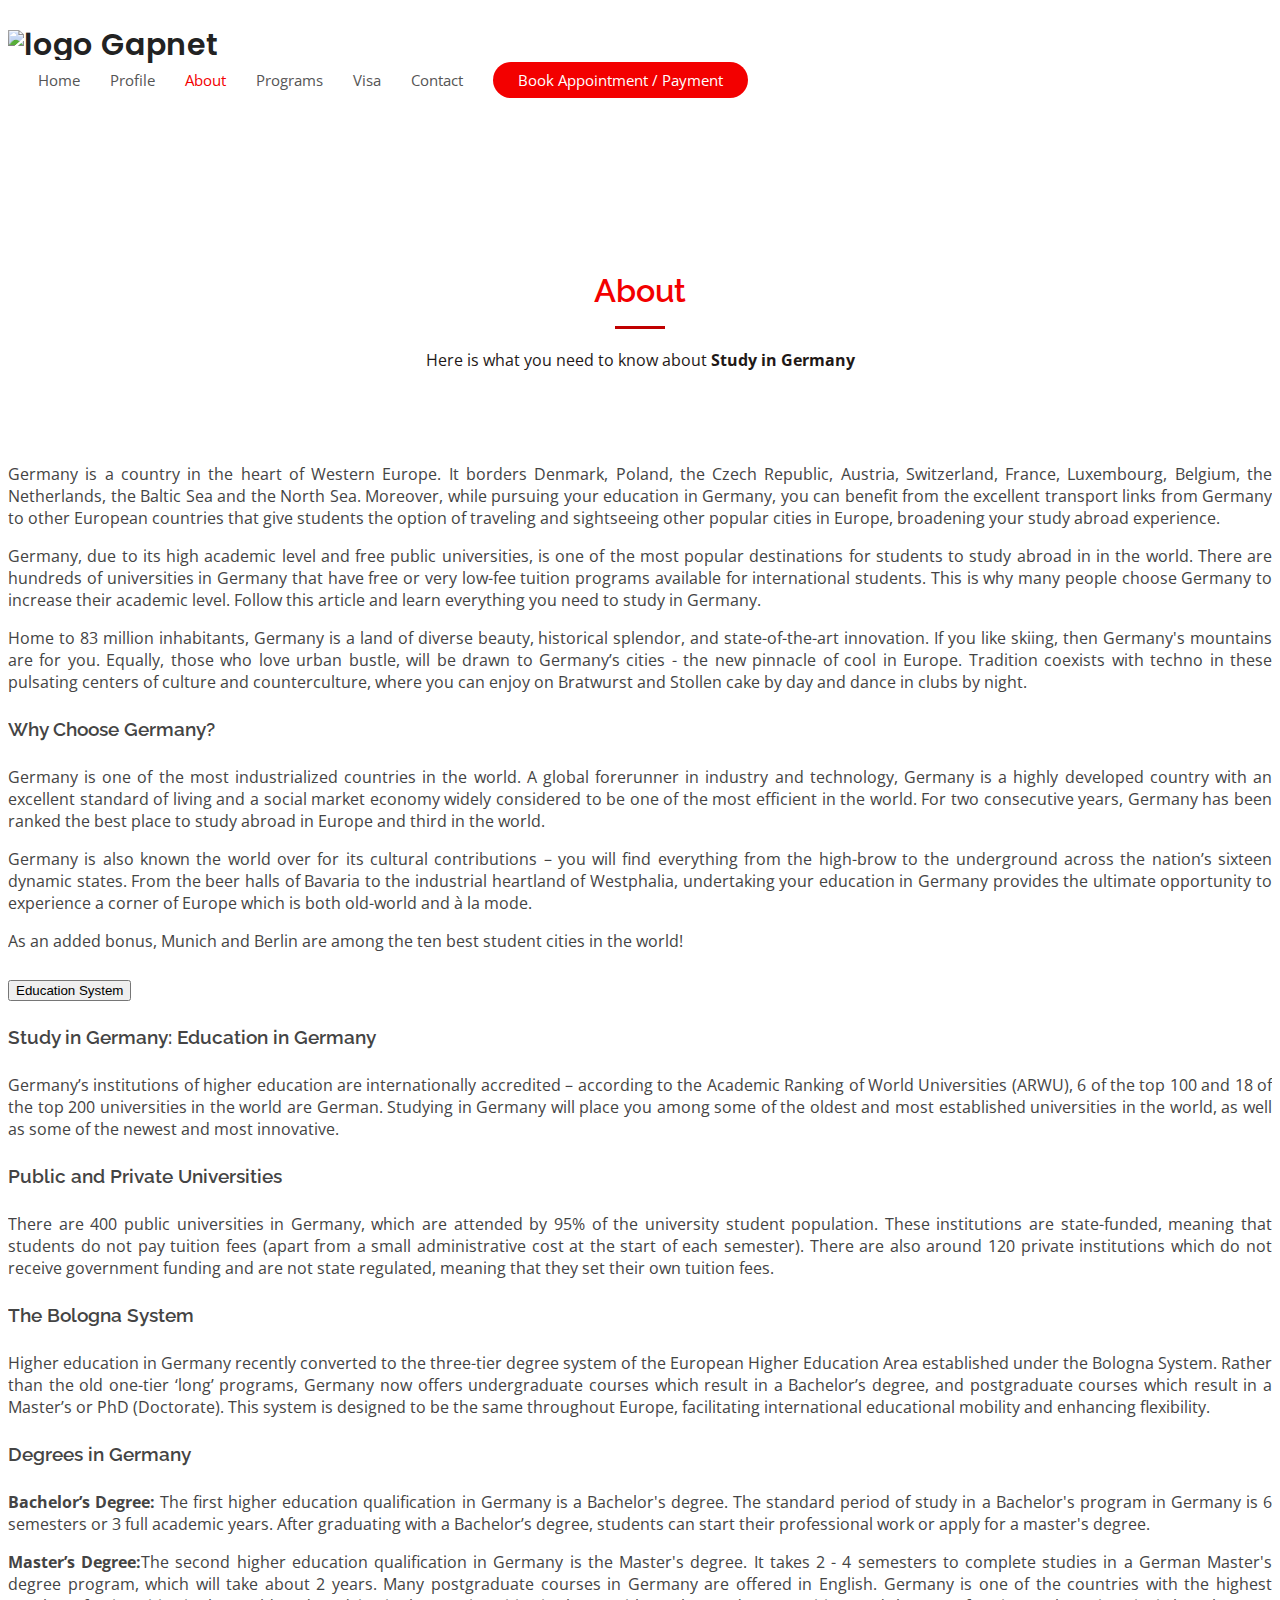
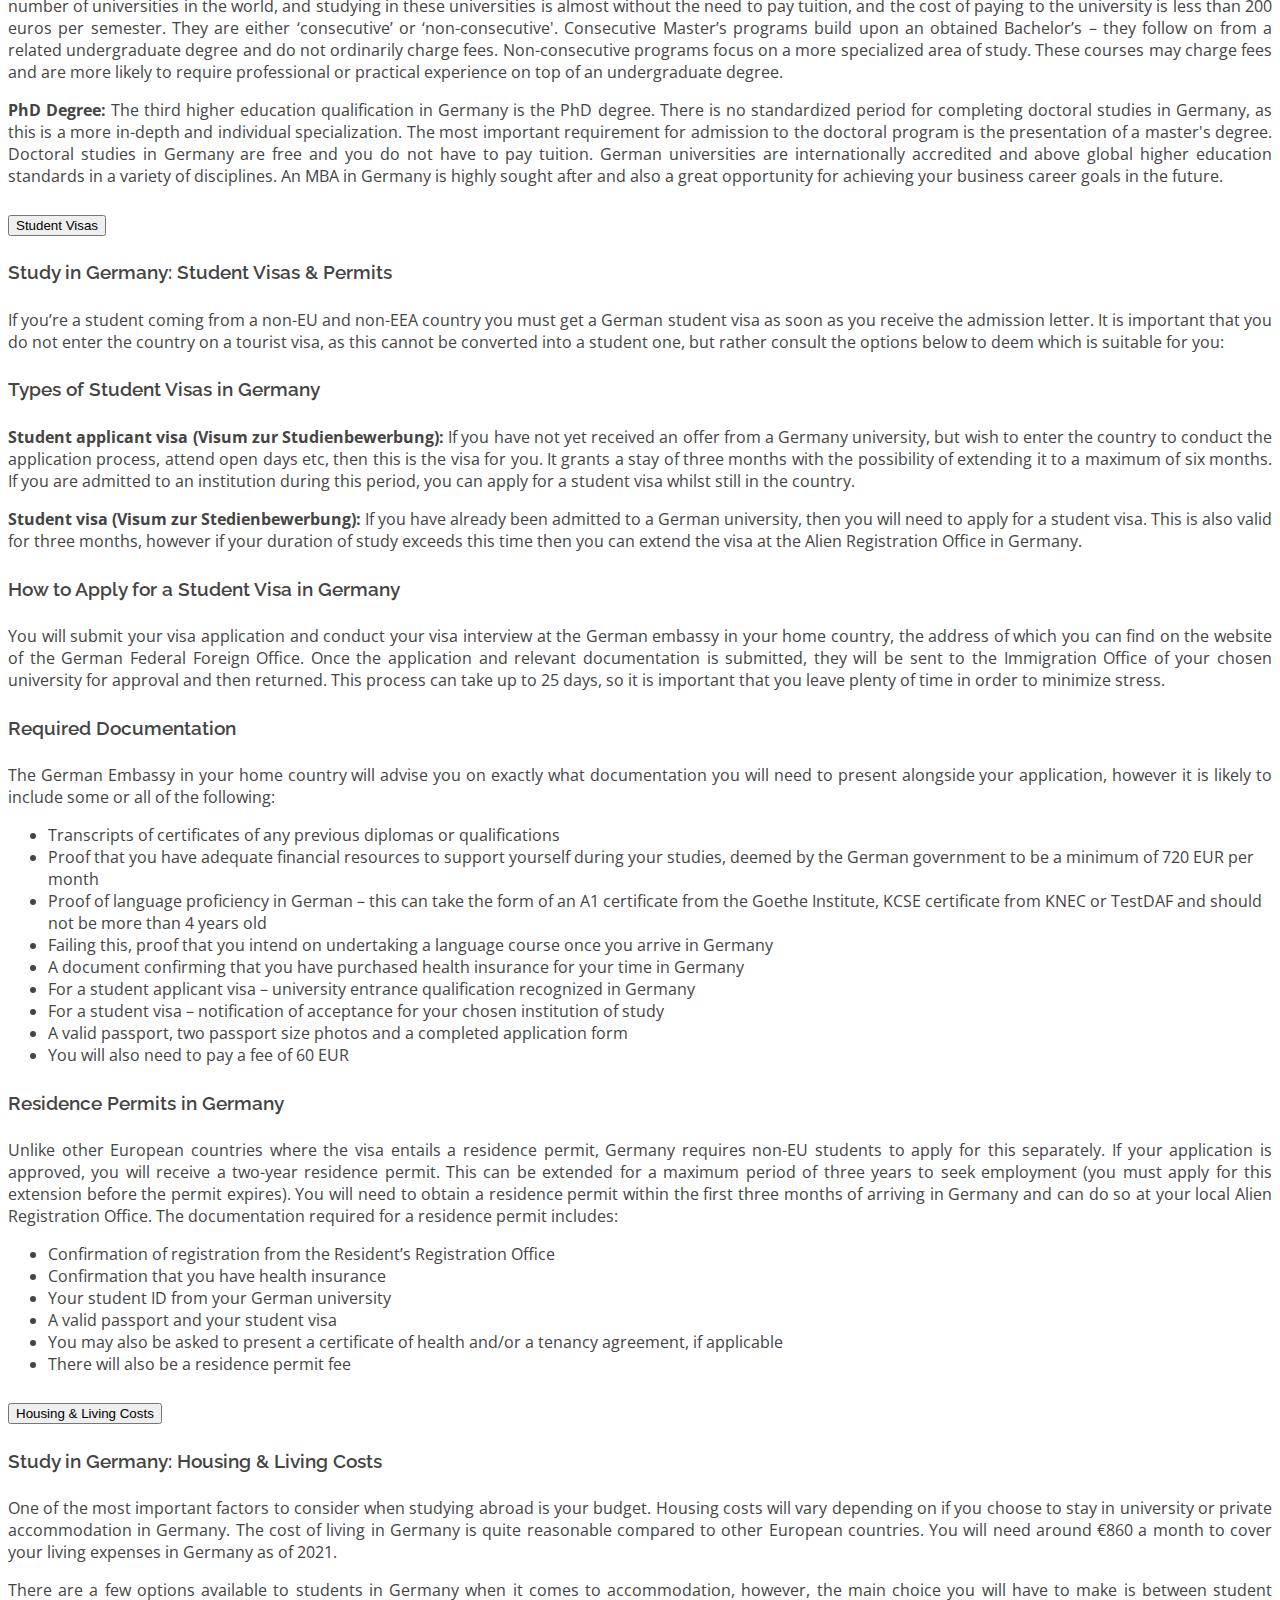
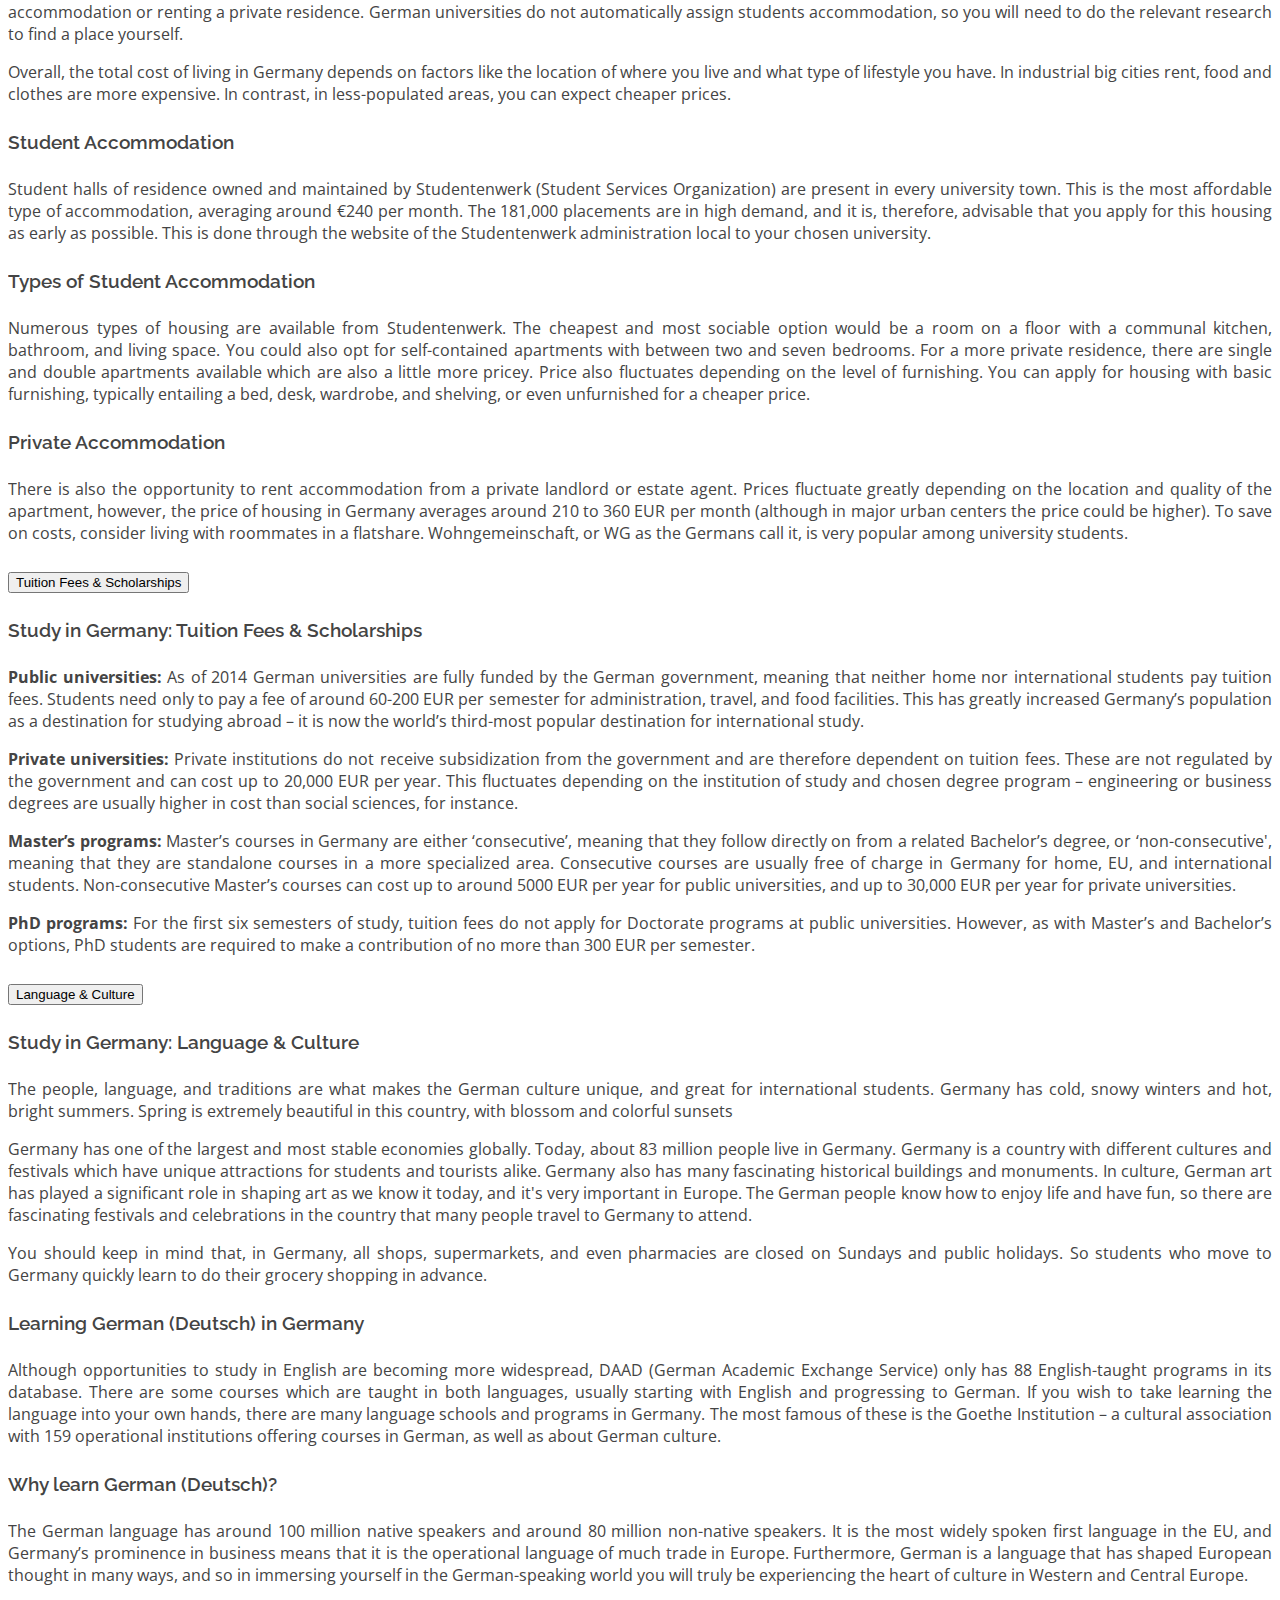
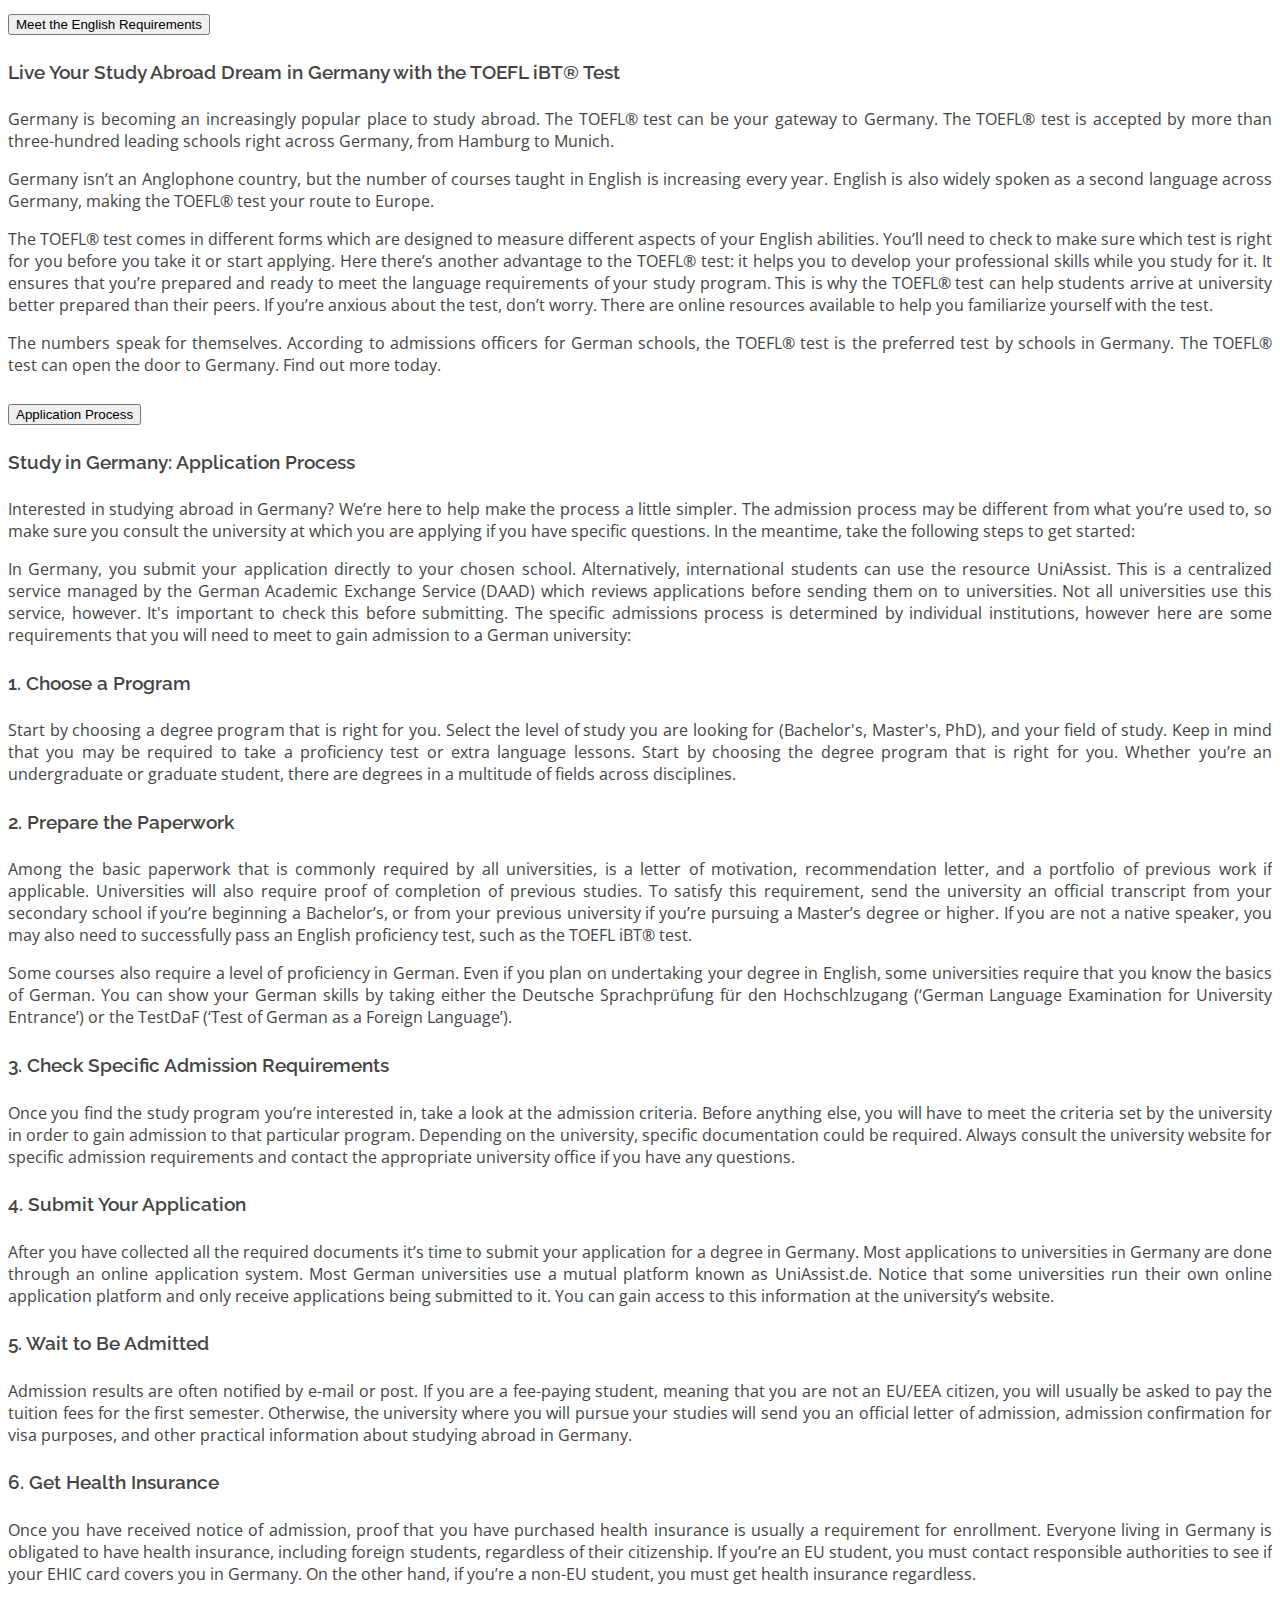
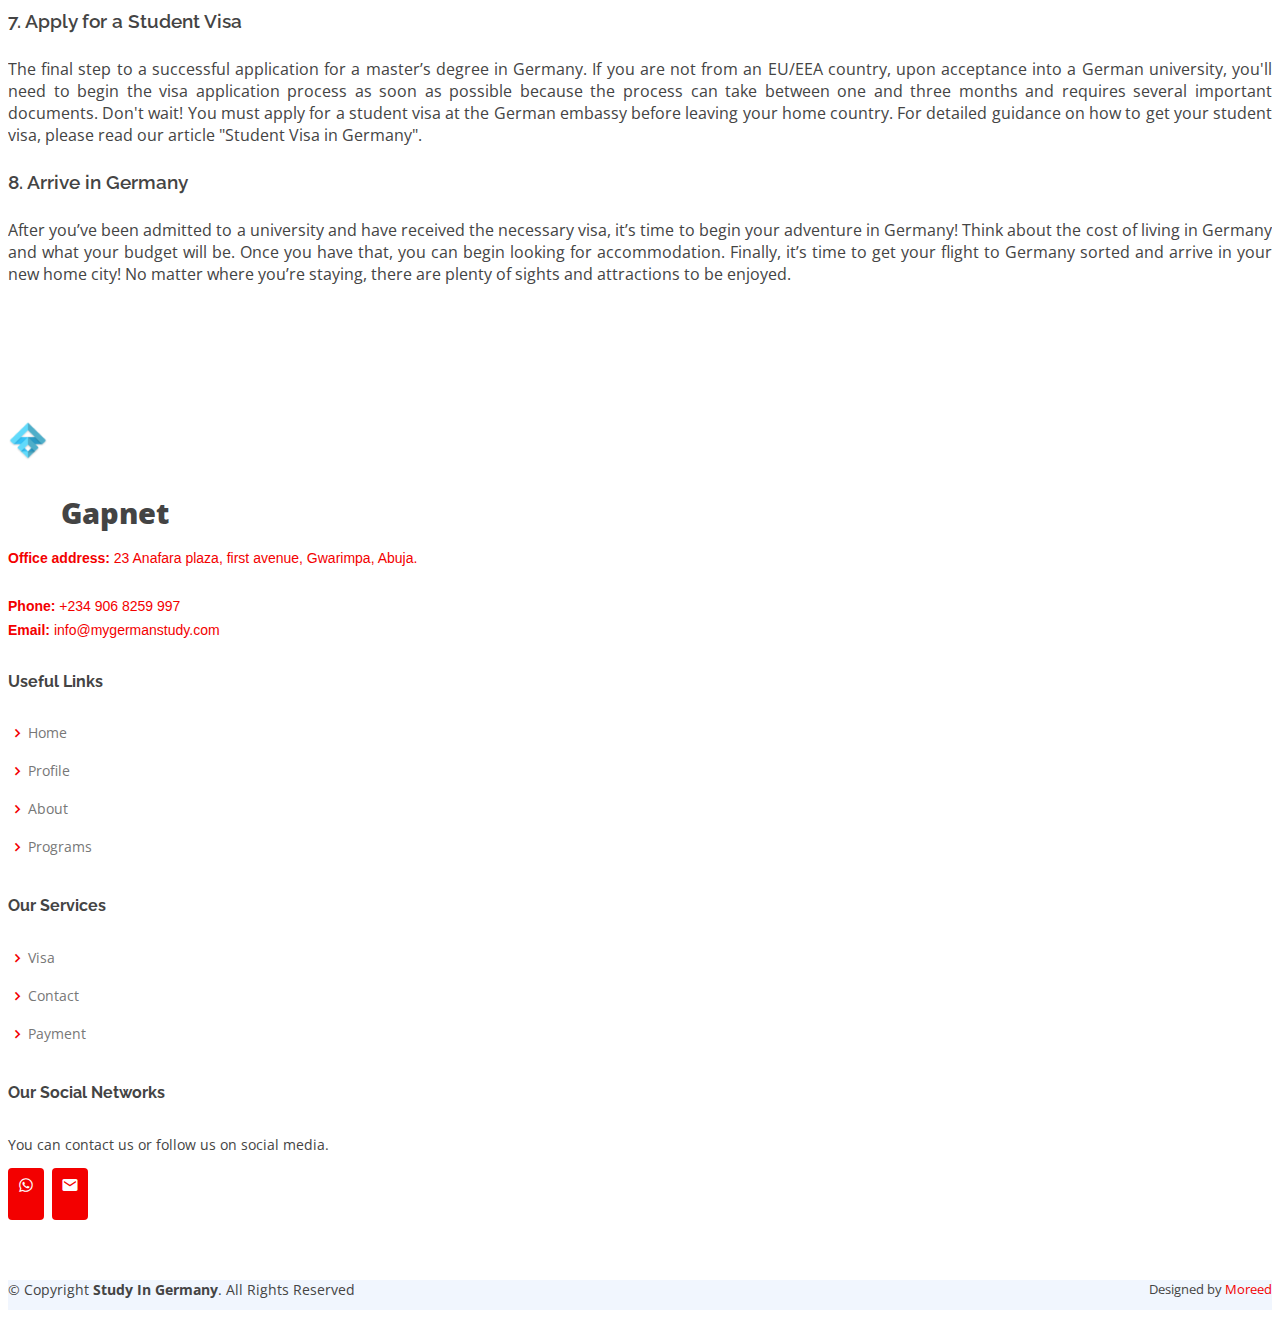
==== commit b2f3f764: "my german study" ====
--- a/about.html
+++ b/about.html
@@ -5,7 +5,7 @@
     <meta charset="utf-8">
     <meta content="width=device-width, initial-scale=1.0" name="viewport">
 
-    <title>STUDY IN GERMANY</title>
+    <title>MY GERMAN STUDY</title>
     <meta content="" name="description">
     <meta content="" name="keywords">
 
@@ -598,6 +598,7 @@
 
         </section><!-- End About Section -->
 
+   
         <!-- ======= Footer ======= -->
         <footer id="footer">
 
@@ -614,29 +615,27 @@
                                     <strong>Office address:</strong> 23 Anafara plaza, first avenue, Gwarimpa, Abuja.
                                     <br><br></a>
                                 <a href="tel:+2349068259997"><strong>Phone:</strong> +234 906 8259 997<br></a>
-                                <a href="mailto:studyingermany@gmail.com"><strong>Email:</strong>
-                                    studyingermany@gmail.com<br></a>
+                                <a href="mailto:info@mygermanstudy.com"><strong>Email:</strong>
+                                    info@mygermanstudy.com<br></a>
                             </p>
                         </div>
 
                         <div class="col-lg-3 col-md-6 col-6 footer-links">
                             <h4>Useful Links</h4>
                             <ul>
-                                <li><i class="bx bx-chevron-right"></i> <a href="#">Home</a></li>
-                                <li><i class="bx bx-chevron-right"></i> <a href="#">Services</a></li>
-                                <li><i class="bx bx-chevron-right"></i> <a href="#">About us</a></li>
-                                <li><i class="bx bx-chevron-right"></i> <a href="">Portfolio</a></li>
-                                <li><i class="bx bx-chevron-right"></i> <a href="#">Contact</a></li>
+                                <li><i class="bx bx-chevron-right"></i> <a href="index.html">Home</a></li>
+                                <li><i class="bx bx-chevron-right"></i> <a href="profile.html">Profile</a></li>
+                                <li><i class="bx bx-chevron-right"></i> <a href="about.html">About</a></li>
+                                <li><i class="bx bx-chevron-right"></i> <a href="programs.html">Programs</a></li>
                             </ul>
                         </div>
 
                         <div class="col-lg-3 col-md-6 col-6 footer-links">
                             <h4>Our Services</h4>
                             <ul>
-                                <li><i class="bx bx-chevron-right"></i> <a href="#">Oil and gas transportation</a></li>
-                                <li><i class="bx bx-chevron-right"></i> <a href="#">Agriculture</a></li>
-                                <li><i class="bx bx-chevron-right"></i> <a href="#">Construction Services</a></li>
-                                <li><i class="bx bx-chevron-right"></i> <a href="#">Car rentals and logistics</a></li>
+                                <li><i class="bx bx-chevron-right"></i> <a href="#visa">Visa</a></li>
+                                <li><i class="bx bx-chevron-right"></i> <a href="index.html#contact">Contact</a></li>
+                                <li><i class="bx bx-chevron-right"></i> <a href="#">Payment</a></li>
                             </ul>
                         </div>
 
@@ -646,7 +645,7 @@
                             <div class="social-links mt-3">
                                 <a href=" https://wa.me/+2349068259997" class="whatsapp"><i
                                         class='bx bxl-whatsapp'></i></a>
-                                <a href="mailto:studyingermany@gmail.com" class="email"><i
+                                <a href="mailto:info@mygermanstudy.com" class="email"><i
                                         class='bx bxs-envelope'></i></a>
                             </div>
                         </div>
@@ -679,4 +678,4 @@
 
 </body>
 
-</html>+</html>
--- a/assets/css/style.css
+++ b/assets/css/style.css
@@ -421,9 +421,14 @@
 }
 
 @media (max-width: 575px) {
+  #hero {
+    width: 100%;
+    height: 100%;
+    margin: 15% auto auto;
+  }
+
   #hero .hero-img img {
-    width: 80%;
-    margin: 12% auto auto;
+    width: 95%;
   }
 
   #hero h1 {
@@ -450,12 +455,40 @@
   }
 }
 
+
+/*--------------------------------------------------------------
+# Advert
+--------------------------------------------------------------*/
+#advert {
+  background-color: #f0ffff;
+  text-align: center;
+}
+
+#advert iframe {
+  width: 80%;
+  height: 280px;
+}
+
+#advert .accordion {
+  width: 80%;
+  margin: auto;
+  text-align: justify;
+}
+
+#advert .accordion span {
+ font-size: .6rem;
+ font-weight: 400;
+ float: right;
+ display: block;
+ line-height: 2rem;
+ color: var(--color-primary);
+}
+
 /*--------------------------------------------------------------
 # Profile
 --------------------------------------------------------------*/
 #profile-page {
   margin: 5% auto auto;
-  width: 80%;
 }
 
 .profile .member {
@@ -541,6 +574,13 @@
 
 .profile .ceo-explanation p {
   text-align: justify;
+}
+
+@media (max-width: 575px) {
+  #profile-page {
+    margin: 15% auto auto;
+    width: 100%;
+  }
 }
 
 /*--------------------------------------------------------------
@@ -867,6 +907,19 @@
   text-align: justify;
 }
 
+.embassy {
+  text-align: center;
+  margin: 5% auto auto;
+}
+
+.embassy span {
+  font-weight: 600;
+  font-size: 1.2rem;
+}
+
+.embassy p {
+  font-weight: 600;
+}
 
 /*--------------------------------------------------------------
 # About Section
@@ -892,16 +945,12 @@
 --------------------------------------------------------------*/
 .payment .google-calender {
   text-align: center;
+  margin: 0 0 5%;
 }
 
 .payment .flutterwave-container {
   text-align: center;
-  margin: 5% auto auto;
-}
-
-.payment .flutterwave-container p {
-  font-size: 1.2rem;
-  font-weight: 600;
+  margin: auto;
 }
 
 #start-payment-button {
@@ -917,4 +966,37 @@
   border: none;
   transition: all .1s ease-in;
   vertical-align: middle;
+}
+
+.payment .bank-payment {
+  text-align: center;
+  margin: 5% auto auto;
+}
+
+
+@media (max-width: 575px) {
+  .payment .google-calender {
+    text-align: center;
+    margin: 0 0 15%;
+  }
+
+  .payment .flutterwave-container {
+    margin: 5% 0;
+  }
+
+  #start-payment-button {
+    max-width: 100%;
+  }
+
+  .payment .bank-payment {
+    margin: 15% auto auto;
+  }
+  
+}
+
+/*---------------------------------------------------
+ thank you section
+  ------------------------------------------ */
+.thankyou img {
+  width: 100%;
 }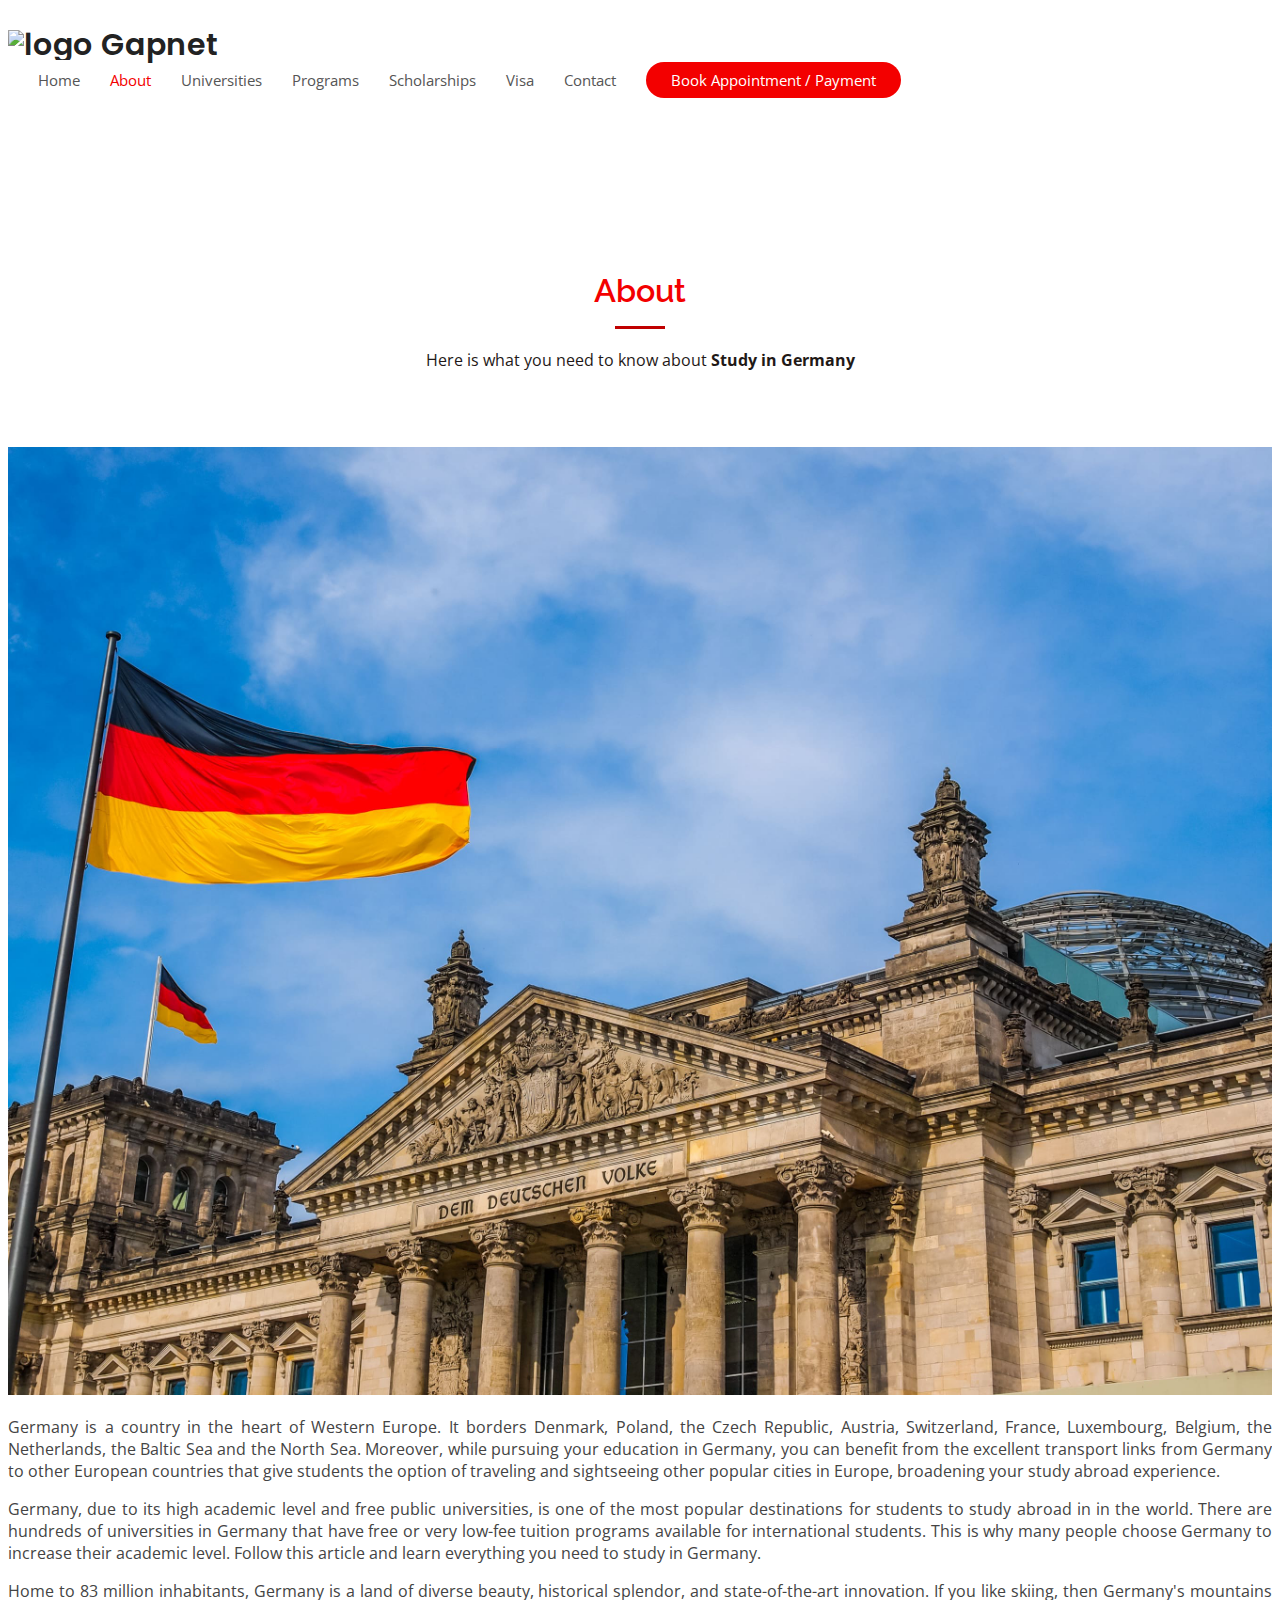
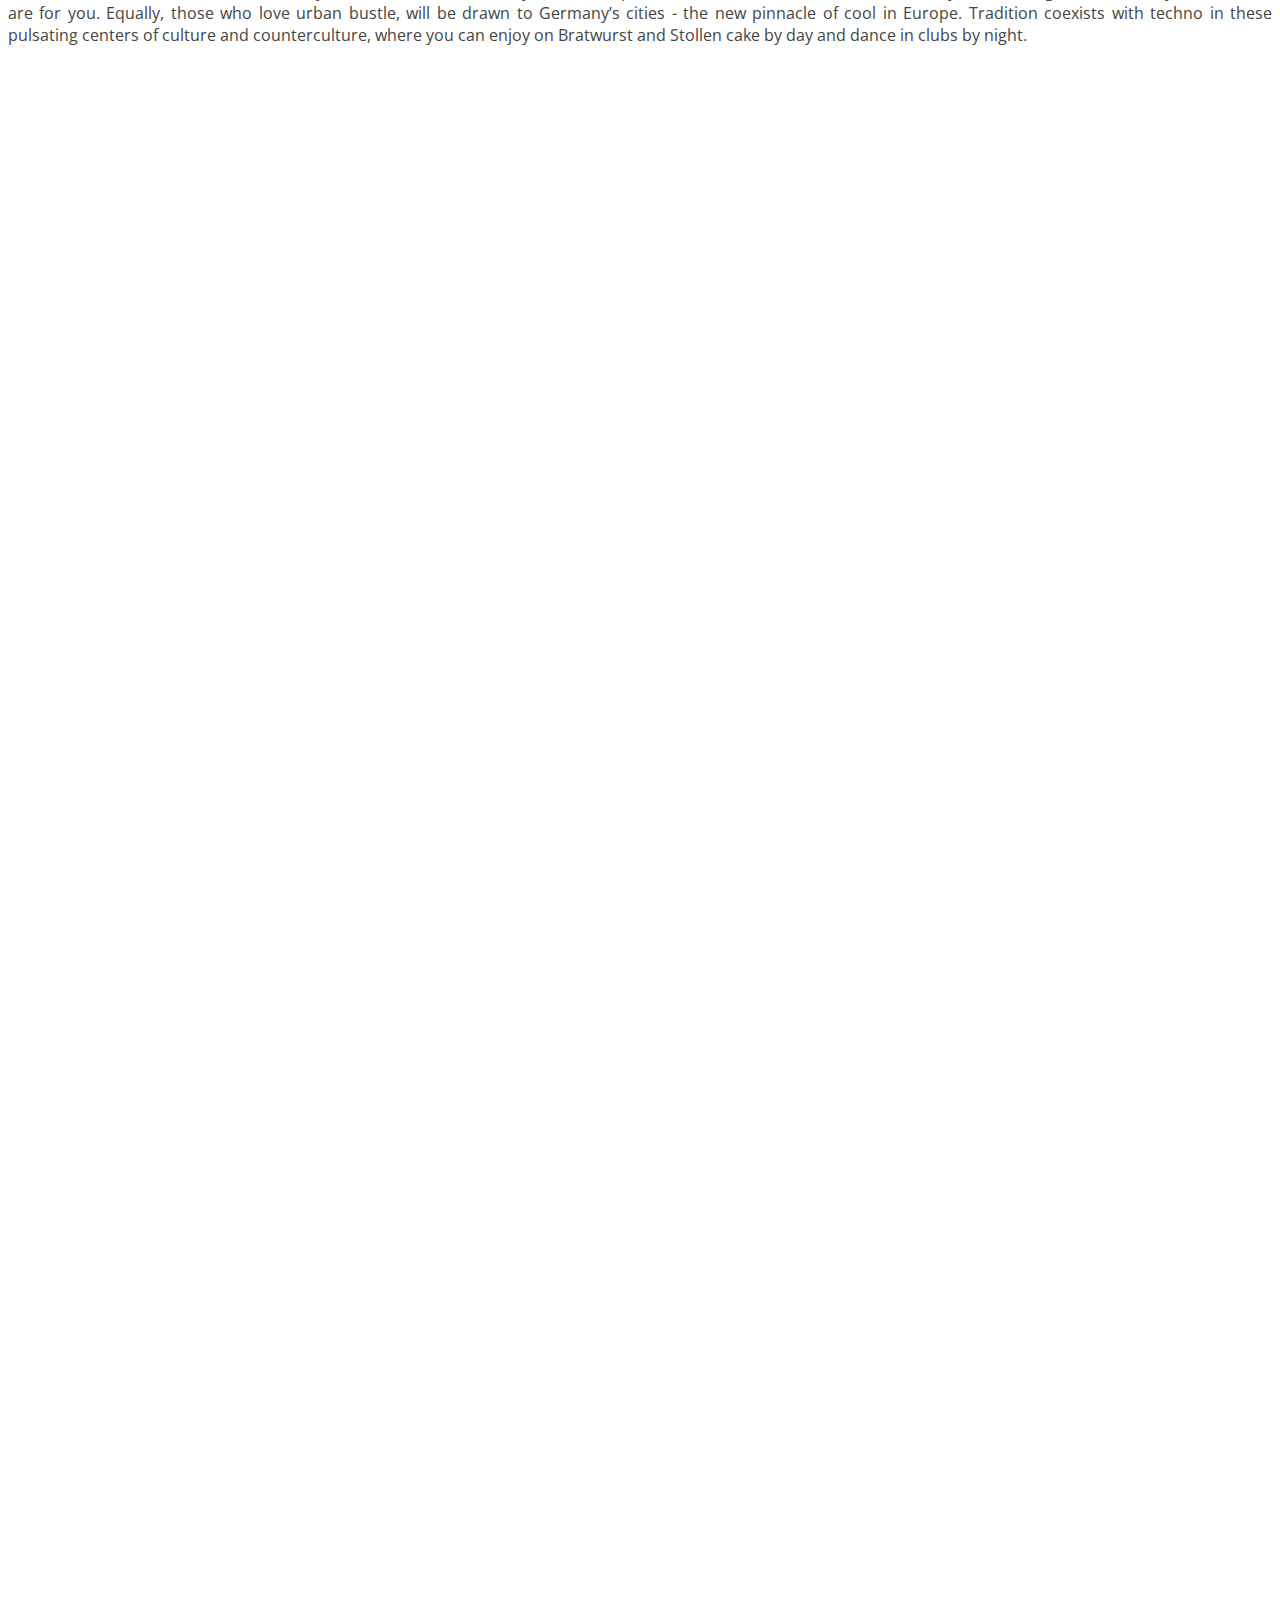
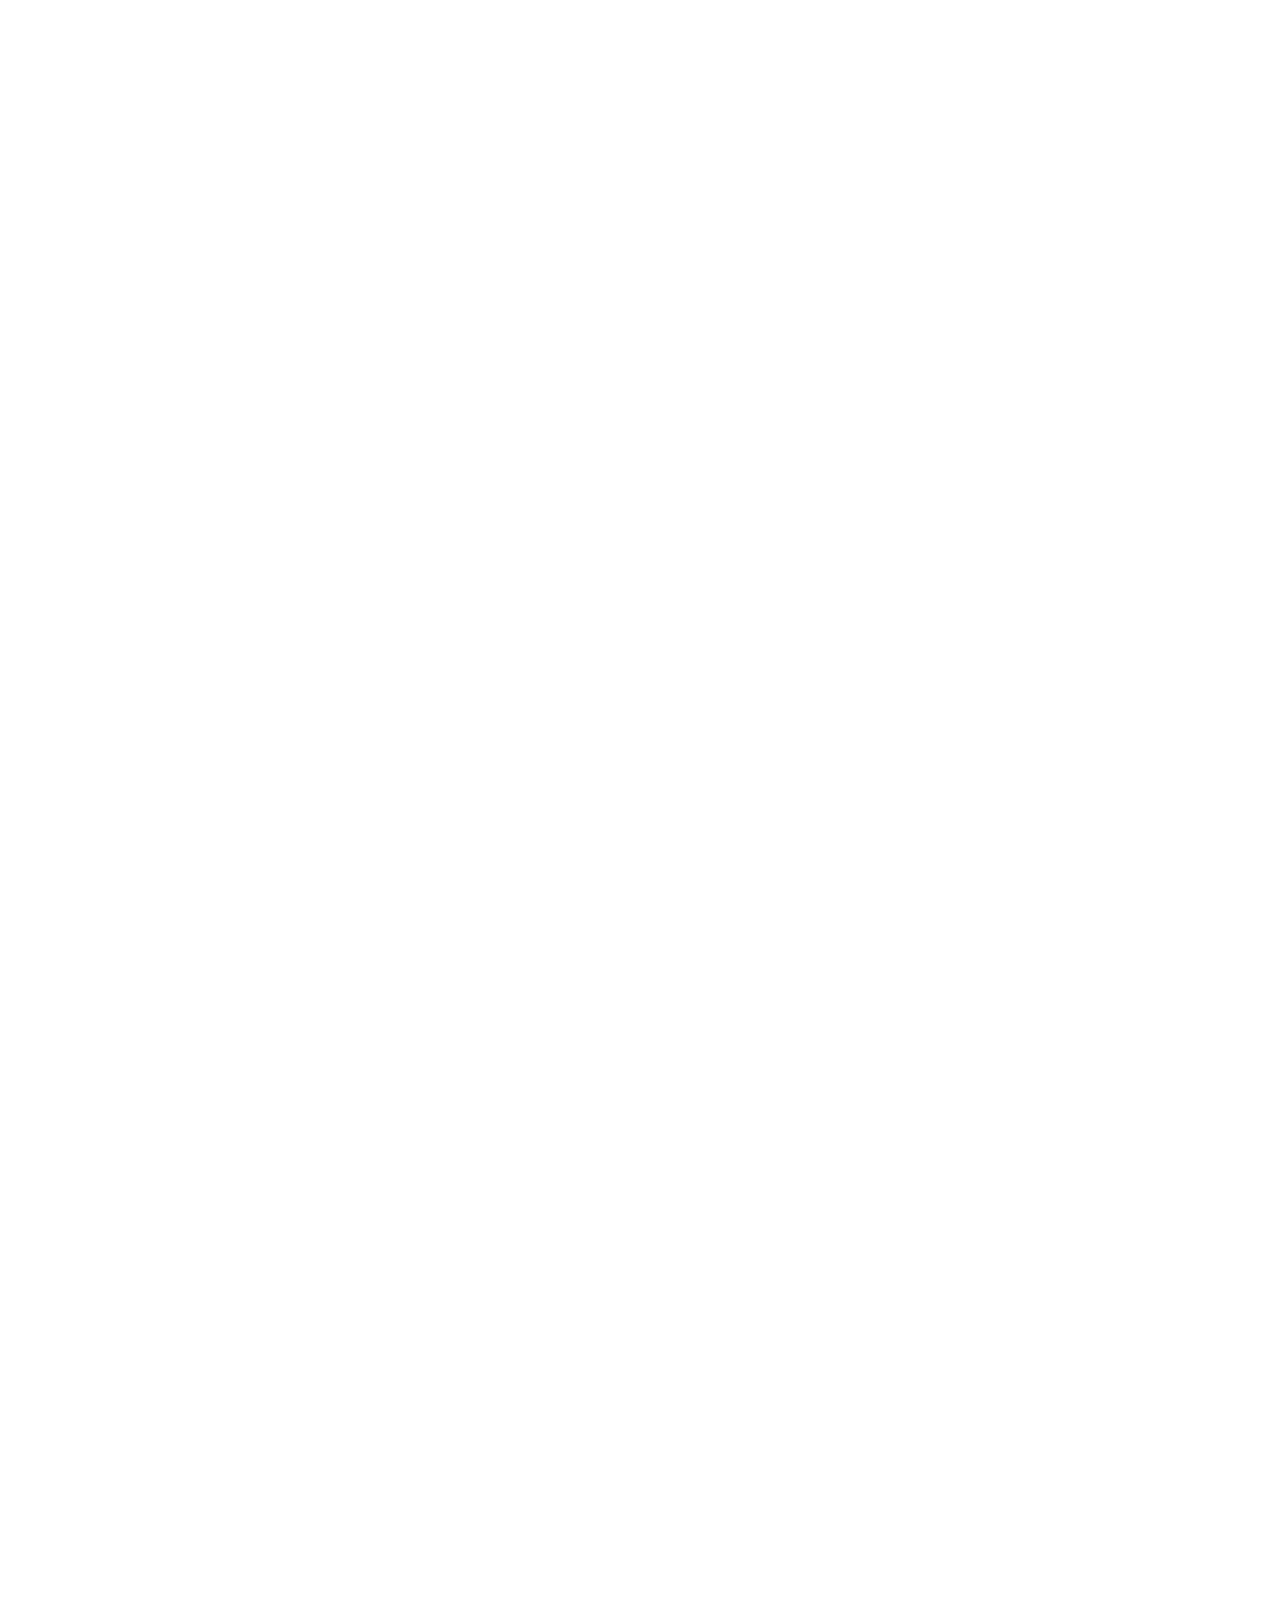
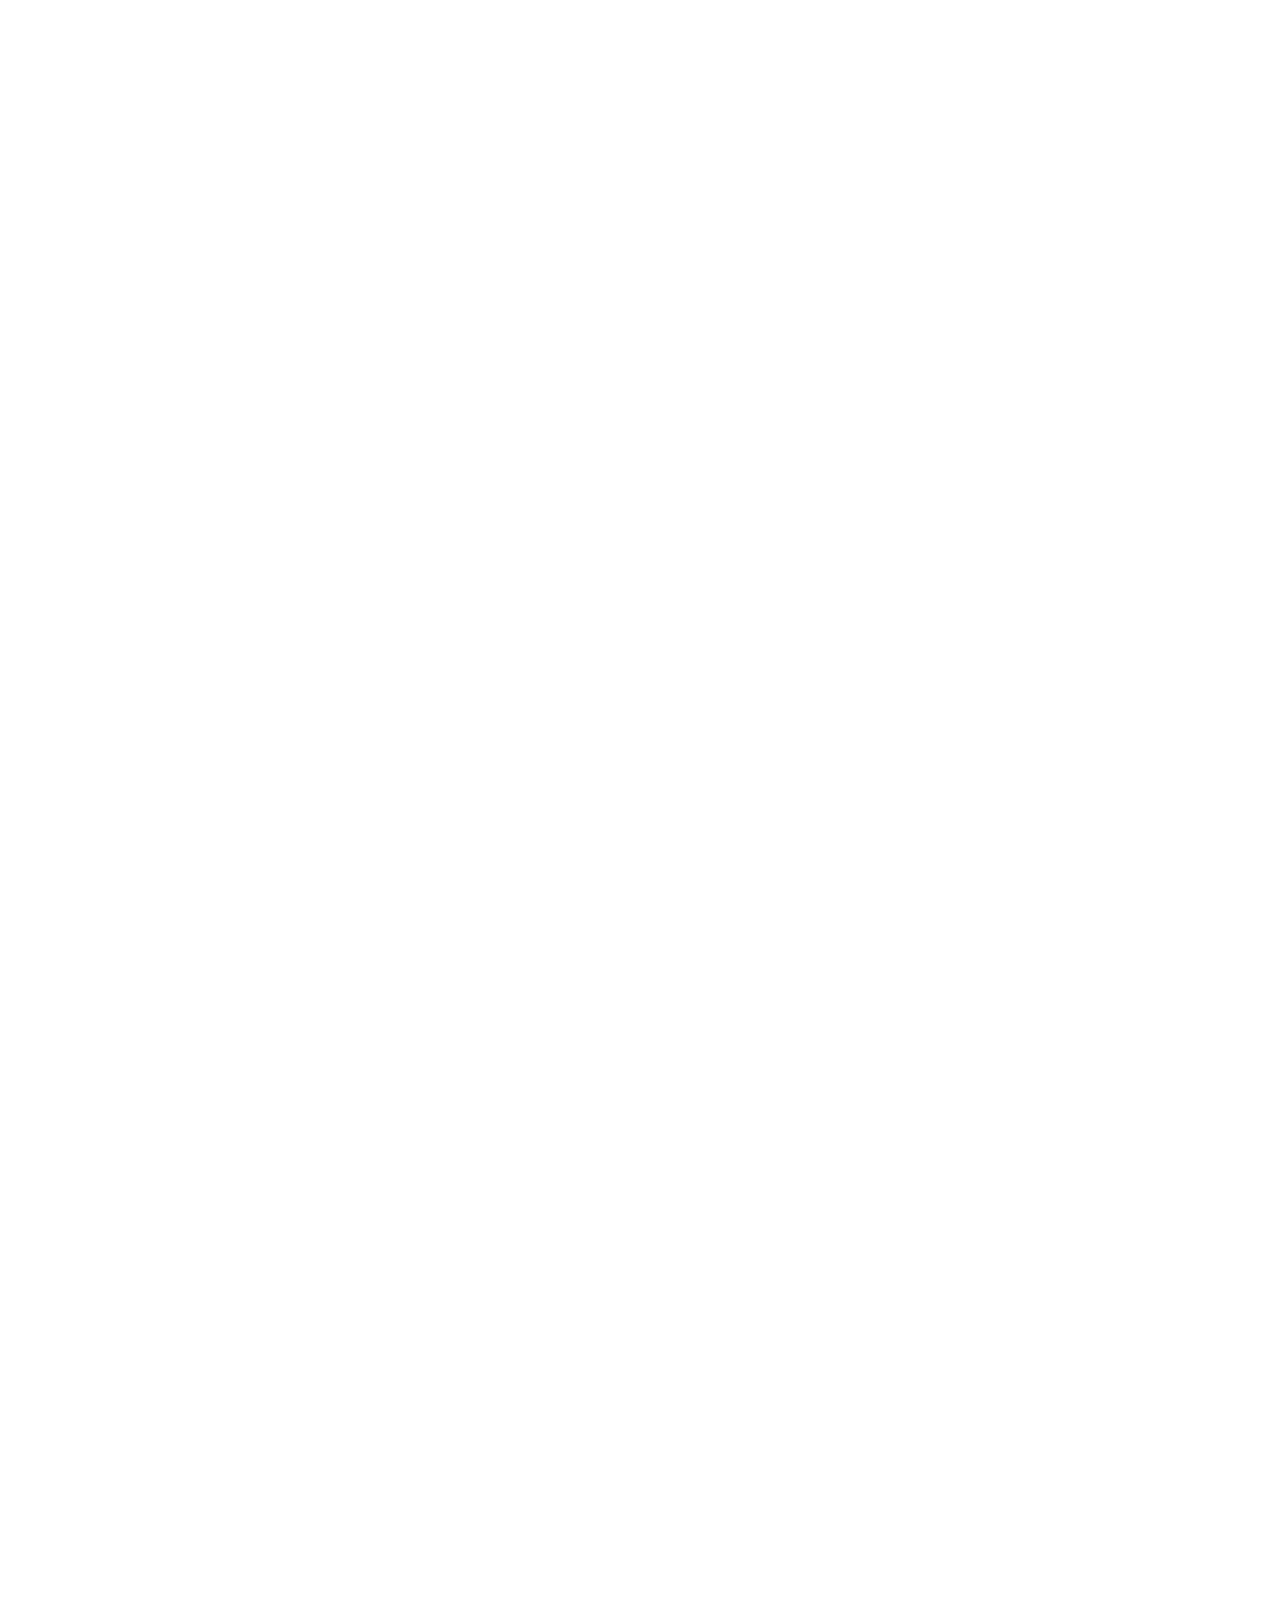
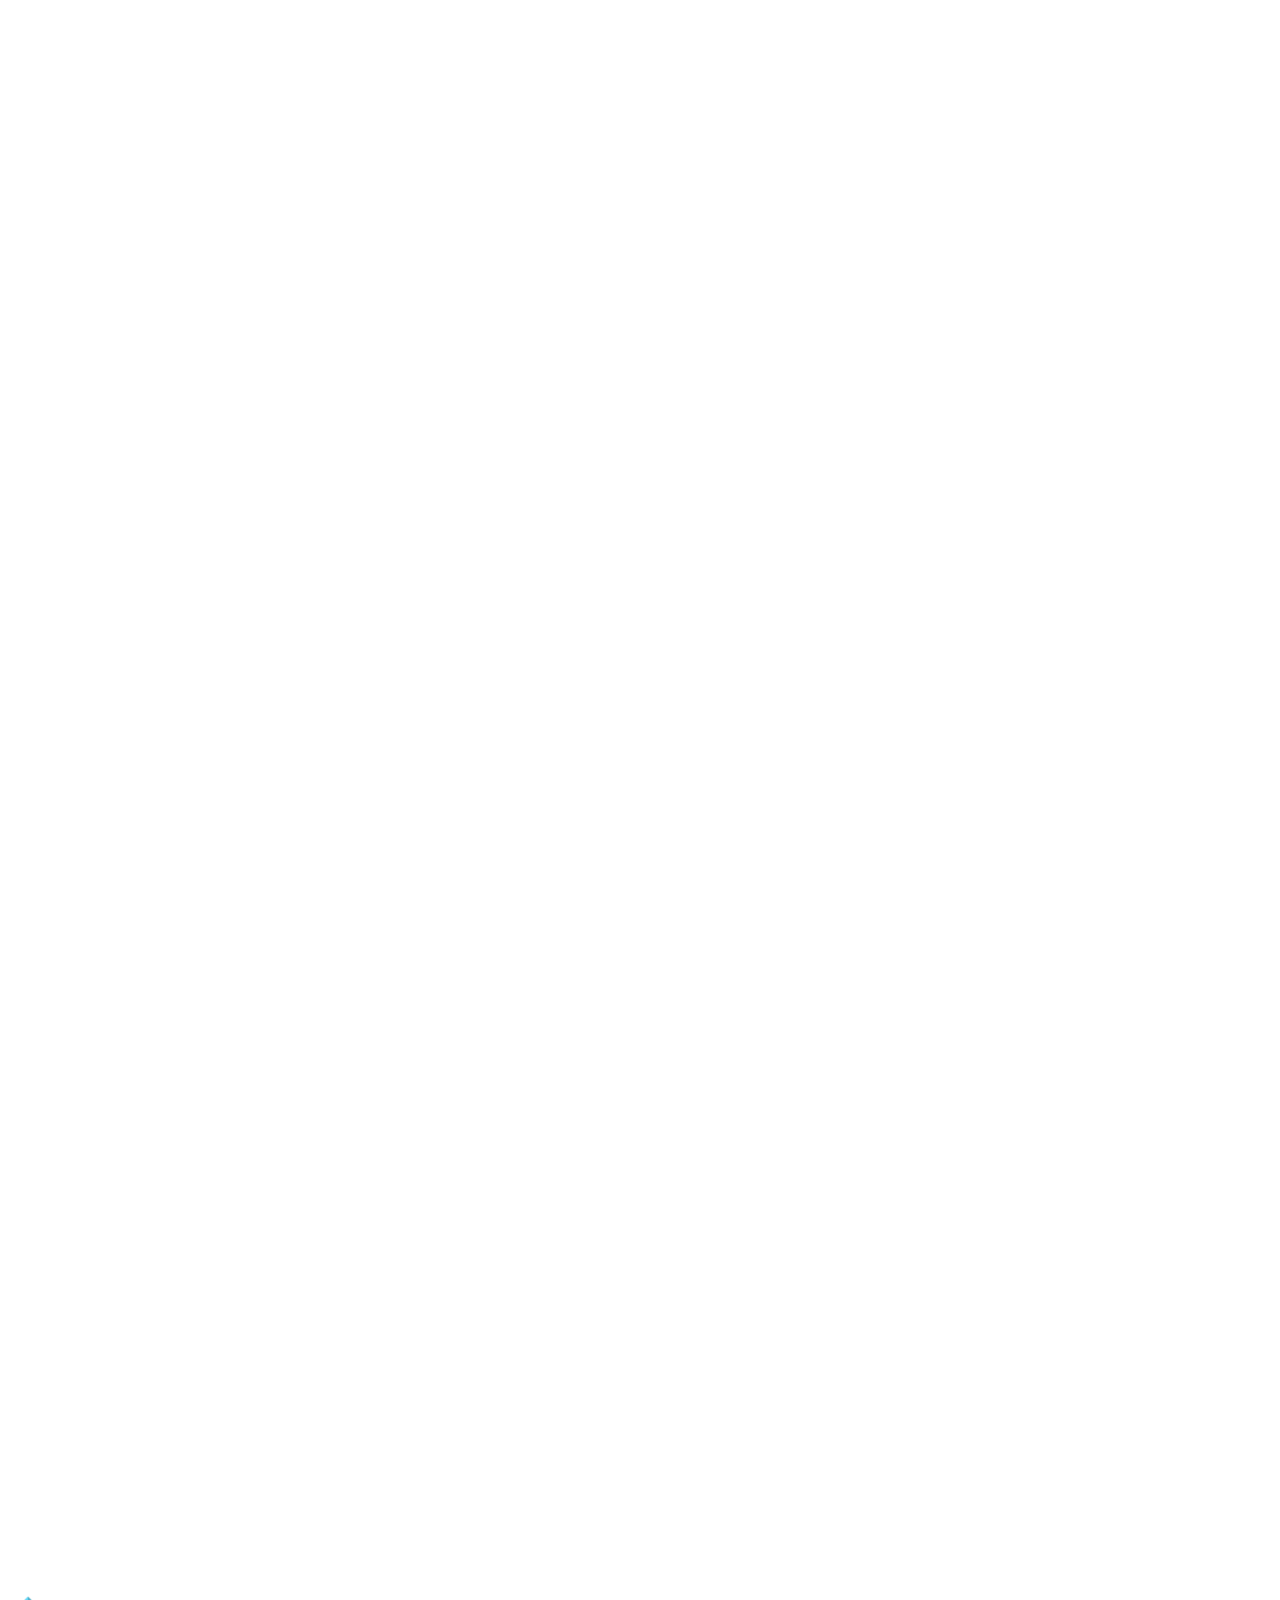
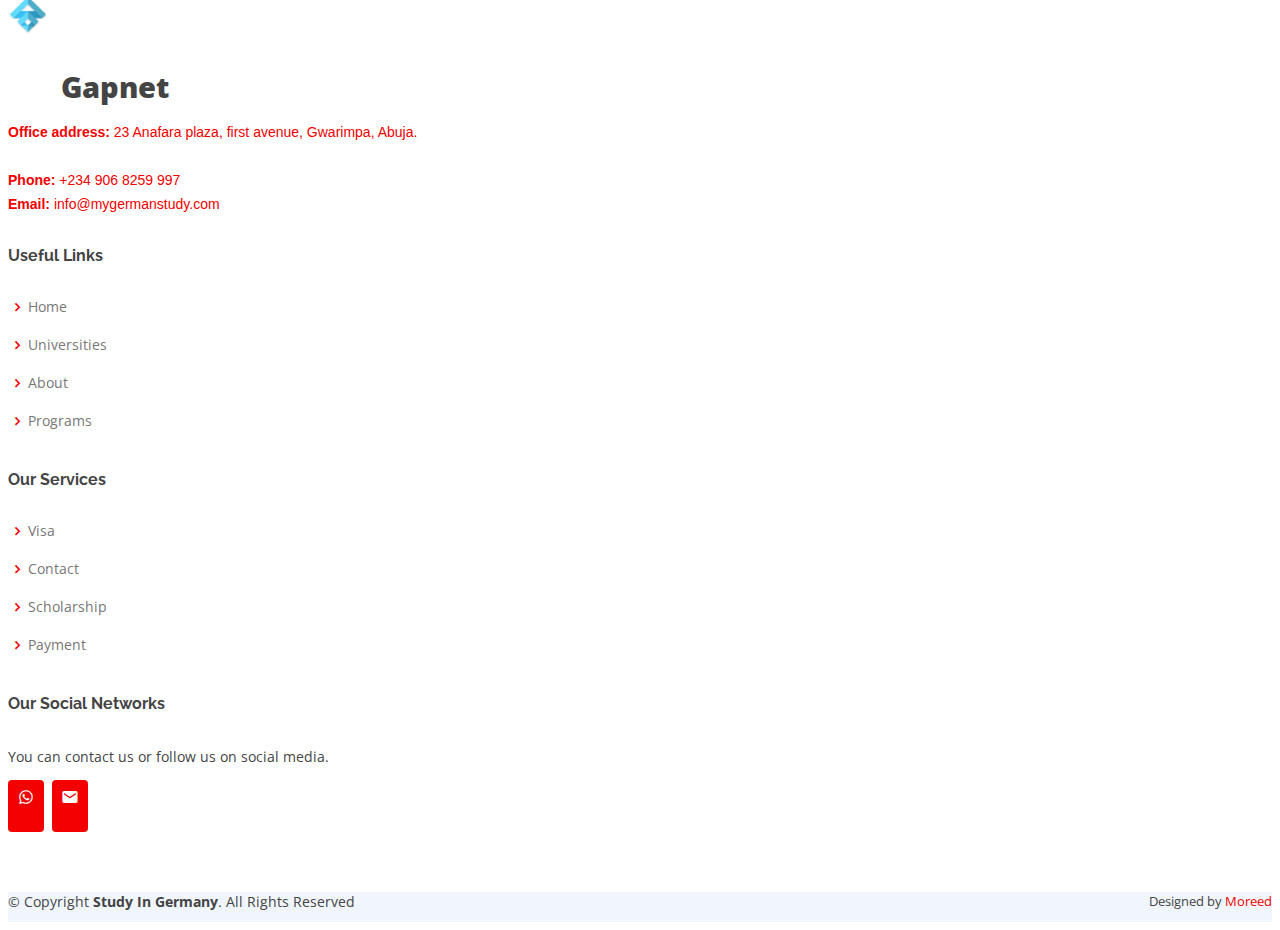
==== commit d62c79ea: "completed german study" ====
--- a/about.html
+++ b/about.html
@@ -21,9 +21,6 @@
     <!-- Bootstrap  -->
     <link href="https://cdn.jsdelivr.net/npm/bootstrap@5.3.2/dist/css/bootstrap.min.css" rel="stylesheet"
         integrity="sha384-T3c6CoIi6uLrA9TneNEoa7RxnatzjcDSCmG1MXxSR1GAsXEV/Dwwykc2MPK8M2HN" crossorigin="anonymous">
-    <script src="https://cdn.jsdelivr.net/npm/bootstrap@5.3.2/dist/js/bootstrap.bundle.min.js"
-        integrity="sha384-C6RzsynM9kWDrMNeT87bh95OGNyZPhcTNXj1NW7RuBCsyN/o0jlpcV8Qyq46cDfL"
-        crossorigin="anonymous"></script>
 
     <!-- Boxicon -->
     <link href='https://unpkg.com/boxicons@2.1.4/css/boxicons.min.css' rel='stylesheet'>
@@ -51,9 +48,10 @@
             <nav id="navbar" class="navbar">
                 <ul>
                     <li><a class="nav-link scrollto" href="index.html">Home</a></li>
-                    <li><a class="nav-link scrollto" href="profile.html">Profile</a></li>
                     <li><a class="nav-link scrollto active" href="#">About</a></li>
+                    <li><a class="nav-link scrollto" href="universities.html">Universities</a></li>
                     <li><a class="nav-link scrollto" href="programs.html">Programs</a></li>
+                    <li><a class="nav-link scrollto" href="scholarships.html">Scholarships</a></li>
                     <li><a class="nav-link scrollto" href="visa.html">Visa</a></li>
                     <li><a class="nav-link scrollto " href="index.html#contact">Contact</a></li>
                     <li><a class="getstarted scrollto" href="payment.html">Book Appointment / Payment</a></li>
@@ -75,35 +73,42 @@
                     <p>Here is what you need to know about <strong>Study in Germany</strong></p>
                 </header>
 
-                <div class="container about-container">
-                    <div>
-                        <p>Germany is a country in the heart of Western Europe. It borders Denmark, Poland, the Czech
-                            Republic, Austria, Switzerland, France, Luxembourg, Belgium, the Netherlands, the Baltic Sea
-                            and
-                            the North Sea. Moreover, while pursuing your education in Germany, you can benefit from the
-                            excellent transport links from Germany to other European countries that give students the
-                            option
-                            of traveling and sightseeing other popular cities in Europe, broadening your study abroad
-                            experience.</p>
-                        <p>Germany, due to its high academic level and free public universities, is one of the most
-                            popular
-                            destinations for students to study abroad in in the world. There are hundreds of
-                            universities in
-                            Germany that have free or very low-fee tuition programs available for international
-                            students.
-                            This is why many people choose Germany to increase their academic level. Follow this article
-                            and
-                            learn everything you need to study in Germany.</p>
-                        <p>Home to 83 million inhabitants, Germany is a land of diverse beauty, historical splendor, and
-                            state-of-the-art innovation. If you like skiing, then Germany's mountains are for you.
-                            Equally,
-                            those who love urban bustle, will be drawn to Germany’s cities - the new pinnacle of cool in
-                            Europe. Tradition coexists with techno in these pulsating centers of culture and
-                            counterculture,
-                            where you can enjoy on Bratwurst and Stollen cake by day and dance in clubs by night.</p>
+                <div class="about-container" data-aos="fade-up" data-aos-delay="400">
+                    <div class="row">
+                        <div class="col-lg-6">
+                            <img src="assets/img/images/about.jpg" alt="">
+                        </div>
+                        <div class="col-lg-6">
+                            <div>
+                                <p>Germany is a country in the heart of Western Europe. It borders Denmark, Poland, the Czech
+                                    Republic, Austria, Switzerland, France, Luxembourg, Belgium, the Netherlands, the Baltic Sea
+                                    and
+                                    the North Sea. Moreover, while pursuing your education in Germany, you can benefit from the
+                                    excellent transport links from Germany to other European countries that give students the
+                                    option
+                                    of traveling and sightseeing other popular cities in Europe, broadening your study abroad
+                                    experience.</p>
+                                <p>Germany, due to its high academic level and free public universities, is one of the most
+                                    popular
+                                    destinations for students to study abroad in in the world. There are hundreds of
+                                    universities in
+                                    Germany that have free or very low-fee tuition programs available for international
+                                    students.
+                                    This is why many people choose Germany to increase their academic level. Follow this article
+                                    and
+                                    learn everything you need to study in Germany.</p>
+                                <p>Home to 83 million inhabitants, Germany is a land of diverse beauty, historical splendor, and
+                                    state-of-the-art innovation. If you like skiing, then Germany's mountains are for you.
+                                    Equally,
+                                    those who love urban bustle, will be drawn to Germany’s cities - the new pinnacle of cool in
+                                    Europe. Tradition coexists with techno in these pulsating centers of culture and
+                                    counterculture,
+                                    where you can enjoy on Bratwurst and Stollen cake by day and dance in clubs by night.</p>
+                            </div>
+                        </div>
                     </div>
 
-                    <div>
+                    <div class="why-germany" data-aos="fade-up" data-aos-delay="400">
                         <h4>Why Choose Germany?</h4>
                         <p>Germany is one of the most industrialized countries in the world. A global forerunner in
                             industry and technology, Germany is a highly developed country with an excellent standard of
@@ -116,9 +121,17 @@
                             education in Germany provides the ultimate opportunity to experience a corner of Europe
                             which is both old-world and à la mode.</p>
                         <p>As an added bonus, Munich and Berlin are among the ten best student cities in the world!</p>
+                        <p>Our team of experts at mygermanstudy.com is dedicated to assisting you with document
+                            verification, admission and scholarship counseling, as well as visa processing. <a
+                                href="index.html#contact">Feel free to reach out to us today</a> or book an appointment
+                            with us <a href="payment.html">Here</a></p>
+                        <p>If you are interested in other study destinations in Europe, USA, Canada, Australia and Asia,
+                            kindly contact <a href="https://gapnet.co">gapnet.co</a></p>
+                        <p>For your language proficiency like IELTS, IELTS UKVI, PTE, PTE UKVI, TOEFL, SAT, GRE, GMAT
+                            and OET. Contact <a href="https://passgrades.com">passgrades.com</a></p>
                     </div>
 
-                    <div class="row">
+                    <div class="row" data-aos="fade-up" data-aos-delay="400">
                         <div class="col-lg-6">
                             <!-- F.A.Q List 1-->
                             <div class="accordion accordion-flush" id="faqlist1">
@@ -597,85 +610,90 @@
             </div>
 
         </section><!-- End About Section -->
-
-   
-        <!-- ======= Footer ======= -->
-        <footer id="footer">
-
-            <div class="footer-top">
-                <div class="container">
-                    <div class="row">
-
-                        <div class="col-lg-3 col-md-6 footer-contact">
-                            <img class="footer-contact-img" src="assets/img/logo/logo.jpg"
-                                alt="logo"><span><strong>Gapnet</strong></span>
-                            <p>
-                                <a
-                                    href="https://www.google.com/maps/place/ANAFARA'A+PLAZA/@9.0891245,7.4085714,17z/data=!3m1!4b1!4m6!3m5!1s0x104e75a61afa4761:0x9d682b7b8745a24a!8m2!3d9.0891245!4d7.4085714!16s%2Fg%2F11q1vd8h81?entry=ttu">
-                                    <strong>Office address:</strong> 23 Anafara plaza, first avenue, Gwarimpa, Abuja.
-                                    <br><br></a>
-                                <a href="tel:+2349068259997"><strong>Phone:</strong> +234 906 8259 997<br></a>
-                                <a href="mailto:info@mygermanstudy.com"><strong>Email:</strong>
-                                    info@mygermanstudy.com<br></a>
-                            </p>
+    </main>
+
+
+    <!-- ======= Footer ======= -->
+    <footer id="footer">
+
+        <div class="footer-top">
+            <div class="container">
+                <div class="row">
+
+                    <div class="col-lg-3 col-md-6 footer-contact">
+                        <img class="footer-contact-img" src="assets/img/logo/logo.jpg"
+                            alt="logo"><span><strong>Gapnet</strong></span>
+                        <p>
+                            <a
+                                href="https://www.google.com/maps/place/ANAFARA'A+PLAZA/@9.0891245,7.4085714,17z/data=!3m1!4b1!4m6!3m5!1s0x104e75a61afa4761:0x9d682b7b8745a24a!8m2!3d9.0891245!4d7.4085714!16s%2Fg%2F11q1vd8h81?entry=ttu">
+                                <strong>Office address:</strong> 23 Anafara plaza, first avenue, Gwarimpa, Abuja.
+                                <br><br></a>
+                            <a href="tel:+2349068259997"><strong>Phone:</strong> +234 906 8259 997<br></a>
+                            <a href="mailto:info@mygermanstudy.com"><strong>Email:</strong>
+                                info@mygermanstudy.com<br></a>
+                        </p>
+                    </div>
+
+                    <div class="col-lg-3 col-md-6 col-6 footer-links">
+                        <h4>Useful Links</h4>
+                        <ul>
+                            <li><i class="bx bx-chevron-right"></i> <a href="index.html">Home</a></li>
+                            <li><i class="bx bx-chevron-right"></i> <a href="universities.html">Universities</a></li>
+                            <li><i class="bx bx-chevron-right"></i> <a href="about.html">About</a></li>
+                            <li><i class="bx bx-chevron-right"></i> <a href="programs.html">Programs</a></li>
+                        </ul>
+                    </div>
+
+                    <div class="col-lg-3 col-md-6 col-6 footer-links">
+                        <h4>Our Services</h4>
+                        <ul>
+                            <li><i class="bx bx-chevron-right"></i> <a href="#visa">Visa</a></li>
+                            <li><i class="bx bx-chevron-right"></i> <a href="index.html#contact">Contact</a></li>
+                            <li><i class="bx bx-chevron-right"></i> <a href="scholarships.html">Scholarship</a></li>
+                            <li><i class="bx bx-chevron-right"></i> <a href="#">Payment</a></li>
+                        </ul>
+                    </div>
+
+                    <div class="col-lg-3 col-md-6 footer-links footer-social-links">
+                        <h4>Our Social Networks</h4>
+                        <p>You can contact us or follow us on social media.</p>
+                        <div class="social-links mt-3">
+                            <a href=" https://wa.me/+2349068259997" class="whatsapp"><i class='bx bxl-whatsapp'></i></a>
+                            <a href="mailto:info@mygermanstudy.com" class="email"><i class='bx bxs-envelope'></i></a>
                         </div>
-
-                        <div class="col-lg-3 col-md-6 col-6 footer-links">
-                            <h4>Useful Links</h4>
-                            <ul>
-                                <li><i class="bx bx-chevron-right"></i> <a href="index.html">Home</a></li>
-                                <li><i class="bx bx-chevron-right"></i> <a href="profile.html">Profile</a></li>
-                                <li><i class="bx bx-chevron-right"></i> <a href="about.html">About</a></li>
-                                <li><i class="bx bx-chevron-right"></i> <a href="programs.html">Programs</a></li>
-                            </ul>
-                        </div>
-
-                        <div class="col-lg-3 col-md-6 col-6 footer-links">
-                            <h4>Our Services</h4>
-                            <ul>
-                                <li><i class="bx bx-chevron-right"></i> <a href="#visa">Visa</a></li>
-                                <li><i class="bx bx-chevron-right"></i> <a href="index.html#contact">Contact</a></li>
-                                <li><i class="bx bx-chevron-right"></i> <a href="#">Payment</a></li>
-                            </ul>
-                        </div>
-
-                        <div class="col-lg-3 col-md-6 footer-links footer-social-links">
-                            <h4>Our Social Networks</h4>
-                            <p>You can contact us or follow us on social media.</p>
-                            <div class="social-links mt-3">
-                                <a href=" https://wa.me/+2349068259997" class="whatsapp"><i
-                                        class='bx bxl-whatsapp'></i></a>
-                                <a href="mailto:info@mygermanstudy.com" class="email"><i
-                                        class='bx bxs-envelope'></i></a>
-                            </div>
-                        </div>
-
                     </div>
+
                 </div>
             </div>
-
-            <div class="container py-4">
-                <div class="copyright">
-                    &copy; Copyright <strong><span>Study In Germany</span></strong>. All Rights Reserved
-                </div>
-                <div class="credits">
-                    Designed by <a href="https://www.moreed.ng/">Moreed</a>
-                </div>
+        </div>
+
+        <div class="container py-4">
+            <div class="copyright">
+                &copy; Copyright <strong><span>Study In Germany</span></strong>. All Rights Reserved
             </div>
-        </footer><!-- End Footer -->
-
-        <a href="#" class="back-to-top d-flex align-items-center justify-content-center"><i
-                class='bx bxs-up-arrow-alt'></i></a>
-
-        <!-- Vendor JS Files -->
-        <script src="assets/vendor/aos/aos.js"></script>
-        <script src="assets/vendor/glightbox/js/glightbox.min.js"></script>
-        <script src="assets/vendor/isotope-layout/isotope.pkgd.min.js"></script>
-        <script src="assets/vendor/swiper/swiper-bundle.min.js"></script>
-
-        <!-- Template Main JS File -->
-        <script src="assets/js/main.js"></script>
+            <div class="credits">
+                Designed by <a href="https://www.moreed.ng/">Moreed</a>
+            </div>
+        </div>
+    </footer><!-- End Footer -->
+
+    <a href="#" class="back-to-top d-flex align-items-center justify-content-center"><i
+            class='bx bxs-up-arrow-alt'></i></a>
+
+    <!-- Vendor JS Files -->
+    <script src="assets/vendor/aos/aos.js"></script>
+    <script src="assets/vendor/glightbox/js/glightbox.min.js"></script>
+    <script src="assets/vendor/isotope-layout/isotope.pkgd.min.js"></script>
+    <script src="assets/vendor/swiper/swiper-bundle.min.js"></script>
+
+    <!-- Template Main JS File -->
+    <script src="assets/js/main.js"></script>
+
+    <!-- Bootstrap -->
+    <script src="https://cdn.jsdelivr.net/npm/bootstrap@5.3.2/dist/js/bootstrap.bundle.min.js"
+        integrity="sha384-C6RzsynM9kWDrMNeT87bh95OGNyZPhcTNXj1NW7RuBCsyN/o0jlpcV8Qyq46cDfL"
+        crossorigin="anonymous"></script>
 
 </body>
 
-</html>
+</html>--- a/assets/css/style.css
+++ b/assets/css/style.css
@@ -432,12 +432,17 @@
   }
 
   #hero h1 {
-    margin: auto auto 5% 2.5%;
+    margin: auto auto 5%;
+    text-align: center;
   }
 
   #hero p {
     width: 95%;
     margin: auto auto 30px;
+  }
+
+  #hero .hero-btn {
+    text-align: center;
   }
 
   #hero .btn-get-started {
@@ -476,104 +481,83 @@
 }
 
 #advert .accordion span {
- font-size: .6rem;
- font-weight: 400;
- float: right;
- display: block;
- line-height: 2rem;
- color: var(--color-primary);
-}
-
-/*--------------------------------------------------------------
-# Profile
+  font-size: .6rem;
+  font-weight: 400;
+  float: right;
+  display: block;
+  line-height: 2rem;
+  color: var(--color-primary);
+}
+
+@media (max-width: 575px) {
+  #advert iframe {
+    width: 95%;
+  }
+
+  #advert .accordion {
+    width: 95%
+  }
+}
+
+/*--------------------------------------------------------------
+# Universities section
 --------------------------------------------------------------*/
 #profile-page {
   margin: 5% auto auto;
 }
 
-.profile .member {
-  margin-bottom: 20px;
-  overflow: hidden;
-  text-align: center;
-  border-radius: 5px;
-  background: #fff;
-  box-shadow: 0px 2px 15px rgba(0, 0, 0, 0.1);
+.universities .container img {
   width: 90%;
-}
-
-.profile .member .member-img {
-  position: relative;
-  overflow: hidden;
-}
-
-.profile .member .social {
-  position: absolute;
-  left: 0;
-  bottom: 0;
-  right: 0;
-  height: 40px;
-  opacity: 0;
-  transition: ease-in-out 0.3s;
-  background: rgba(255, 255, 255, 0.85);
-  display: inline-flex;
-  justify-content: center;
-  align-items: center;
-}
-
-.profile .member .social a {
-  transition: color 0.3s;
-  color: #222222;
-  margin: 0 10px;
-  display: inline-flex;
-  justify-content: center;
-  align-items: center;
-}
-
-.profile .member .social a i {
-  line-height: 0;
-}
-
-.profile .member .social a:hover {
-  color: #3498db;
-}
-
-.profile .member .social i {
-  font-size: 18px;
-  margin: 0 2px;
-}
-
-.profile .member .member-info {
-  padding: 25px 15px;
-}
-
-.profile .member .member-info h4 {
-  font-weight: 700;
-  margin-bottom: 5px;
-  font-size: 18px;
-  color: #222222;
-}
-
-.profile .member .member-info span {
-  display: block;
-  font-size: 13px;
-  font-weight: 400;
-  color: #aaaaaa;
-}
-
-.profile .member .member-info p {
-  font-style: italic;
-  font-size: 14px;
-  line-height: 26px;
-  color: #777777;
-}
-
-.profile .member:hover .social {
-  opacity: 1;
-}
-
-
-.profile .ceo-explanation p {
+  height: 100%;
+}
+
+.container .free-tuition {
   text-align: justify;
+  margin: auto auto 5%;
+  width: 90%;
+}
+
+.gapnet {
+  margin: 5% auto auto;
+  text-align: center;
+}
+
+@media (max-width: 575px) {
+  .universities .free-tuition {
+    width: 95%;
+    margin: auto auto 10%;
+  }
+
+  .universities .container img {
+    width: 95%;
+    margin: auto 2.5% 5%;
+    height: 95%;
+  }
+}
+
+/*--------------------------------------------------------------
+# Scholarship section
+--------------------------------------------------------------*/
+.scholarship h4 {
+  text-align: center;
+  margin: 5% auto 2%;
+}
+
+.scholarship p {
+  text-align: justify;
+}
+
+.scholarship .img-container img {
+  width: 100%;
+  height: 100%;
+}
+
+.scholarship .img-container ol li {
+  margin: 3% auto;
+}
+
+.accordion-container {
+  margin: 8% auto auto;
 }
 
 @media (max-width: 575px) {
@@ -581,6 +565,29 @@
     margin: 15% auto auto;
     width: 100%;
   }
+
+  .scholarship h4 {
+    width: 95%;
+    text-align: center;
+    margin: 5% auto;
+  }
+
+  .scholarship p {
+    width: 95%;
+    margin: auto;
+    text-align: justify;
+  }
+
+  .scholarship .img-container {
+    margin: 5% auto;
+  }
+
+  .scholarship .img-container img {
+    width: 95%;
+    height: 95%;
+    margin: 5% 2.5%;
+  }
+
 }
 
 /*--------------------------------------------------------------
@@ -870,6 +877,21 @@
 /*--------------------------------------------------------------
 # F.A.Q
 --------------------------------------------------------------*/
+.faq .row {
+  margin: auto auto 5%;
+}
+
+.faq .row img {
+  width: 100%;
+  height: 100%;
+}
+
+.faq .row p {
+  text-align: justify;
+  line-height: 2rem;
+  margin: 5% auto auto;
+}
+
 .faq .accordion-collapse {
   border: 0;
 }
@@ -933,12 +955,34 @@
   text-align: justify;
 }
 
-
-
-
-
-
-
+.about .row {
+  margin: auto auto 5%;
+}
+
+.about .row img {
+  width: 100%;
+  height: 100%;
+}
+
+@media (max-width: 575px) {
+  .about .row {
+    padding: 0;
+  }
+
+  .about .about-container p {
+    width: 100%;
+    margin: 5% auto;
+  }
+
+  .about .why-germany h4 {
+    text-align: center;
+  }
+
+  .about .why-germany p {
+    width: 95%;
+    margin: 5% auto;
+  }
+}
 
 /*--------------------------------------------------------------
 # Payment
@@ -973,6 +1017,21 @@
   margin: 5% auto auto;
 }
 
+.payment .mb-3 {
+  text-align: left;
+  width: 40%;
+  margin: auto;
+  font-weight: 600;
+}
+
+.payment .form-div label {
+  font-weight: 600;
+}
+
+.appointment {
+  text-align: center;
+  margin: auto;
+}
 
 @media (max-width: 575px) {
   .payment .google-calender {
@@ -991,7 +1050,10 @@
   .payment .bank-payment {
     margin: 15% auto auto;
   }
-  
+
+  .payment .mb-3 {
+    width: 80%;
+  }
 }
 
 /*---------------------------------------------------
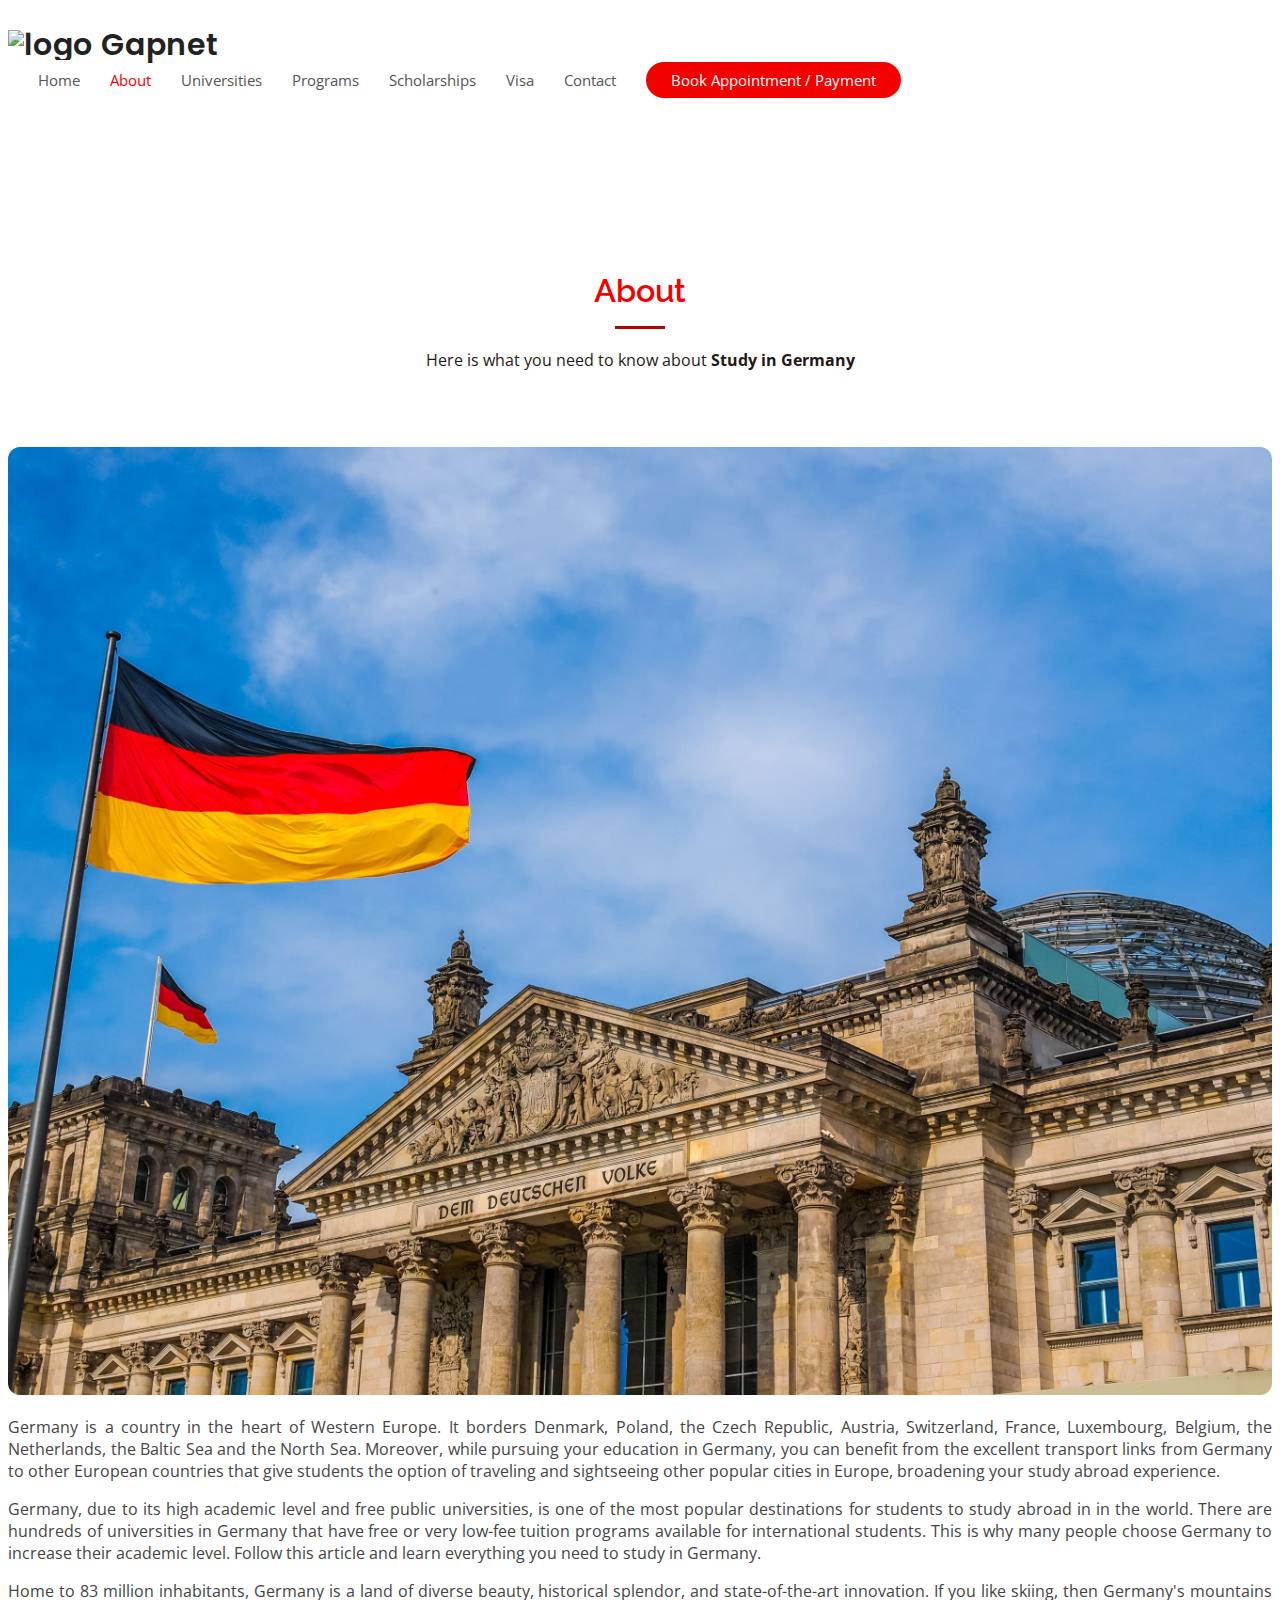
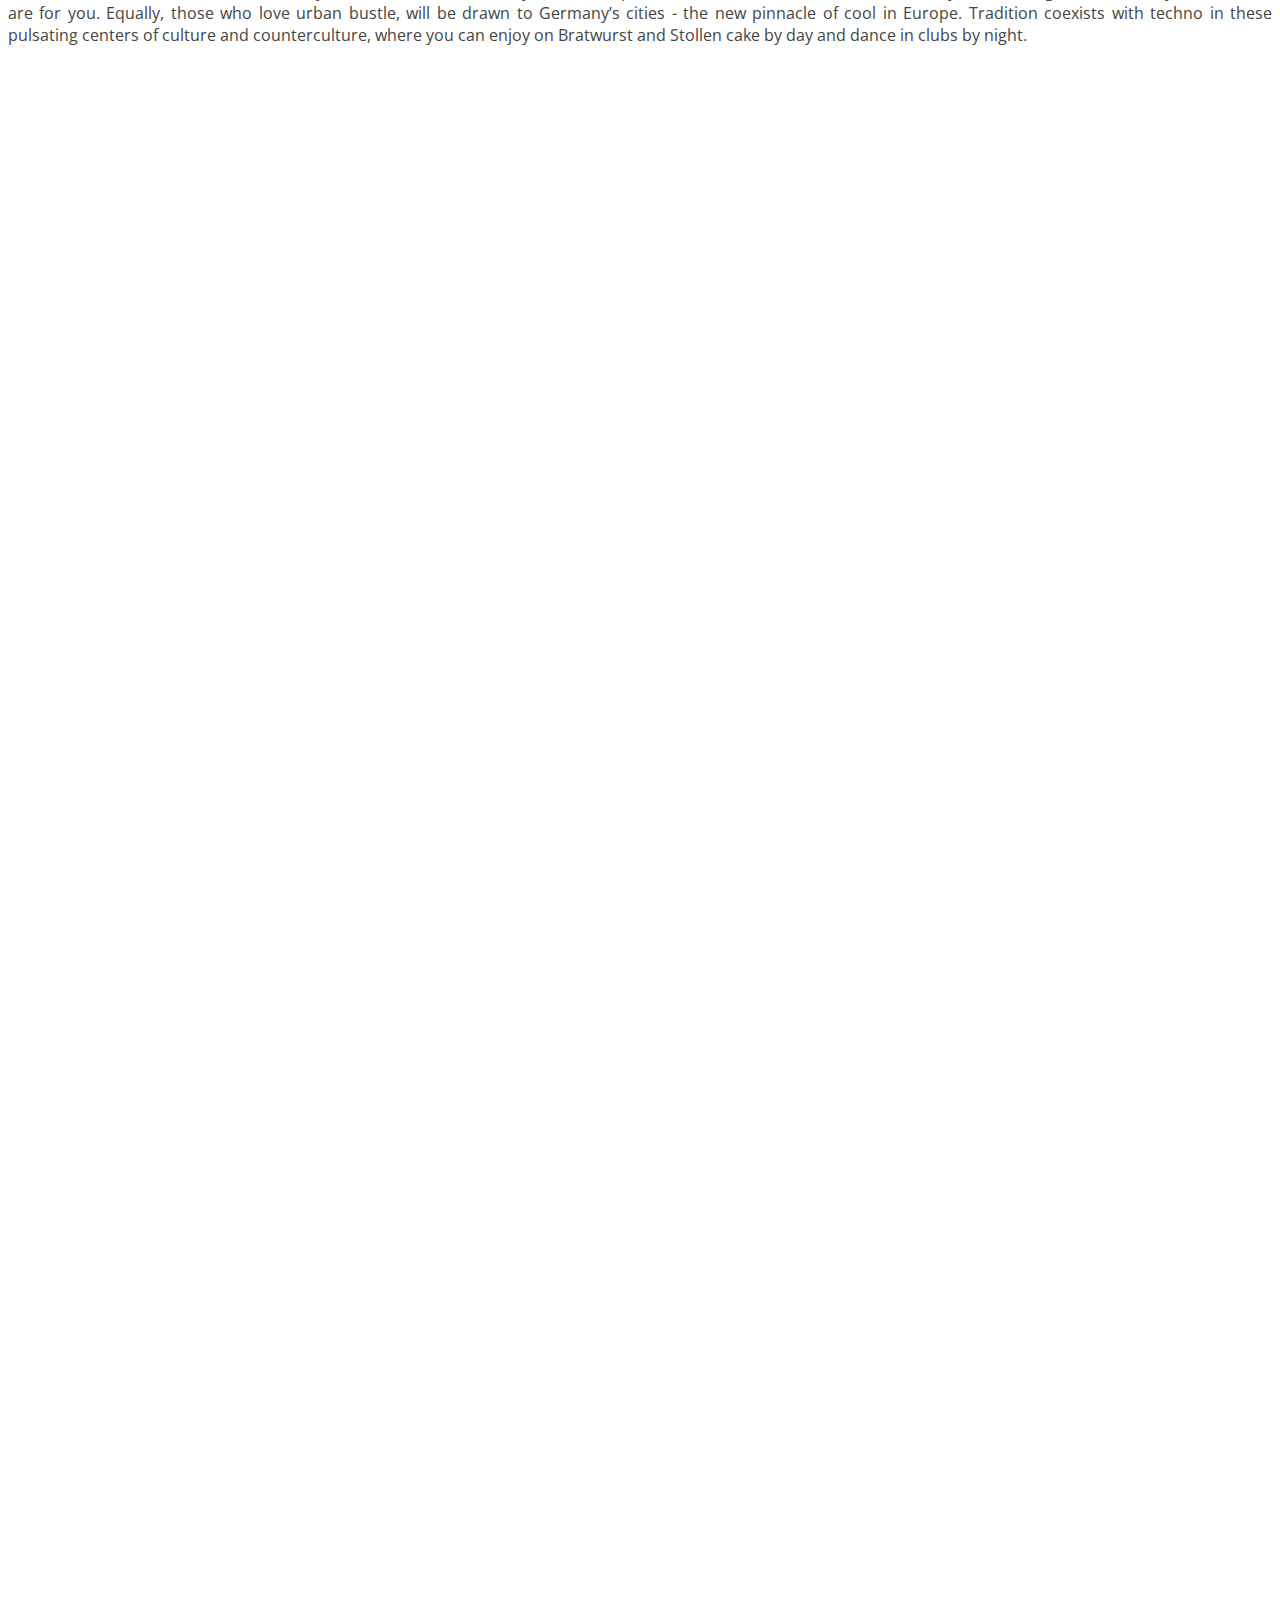
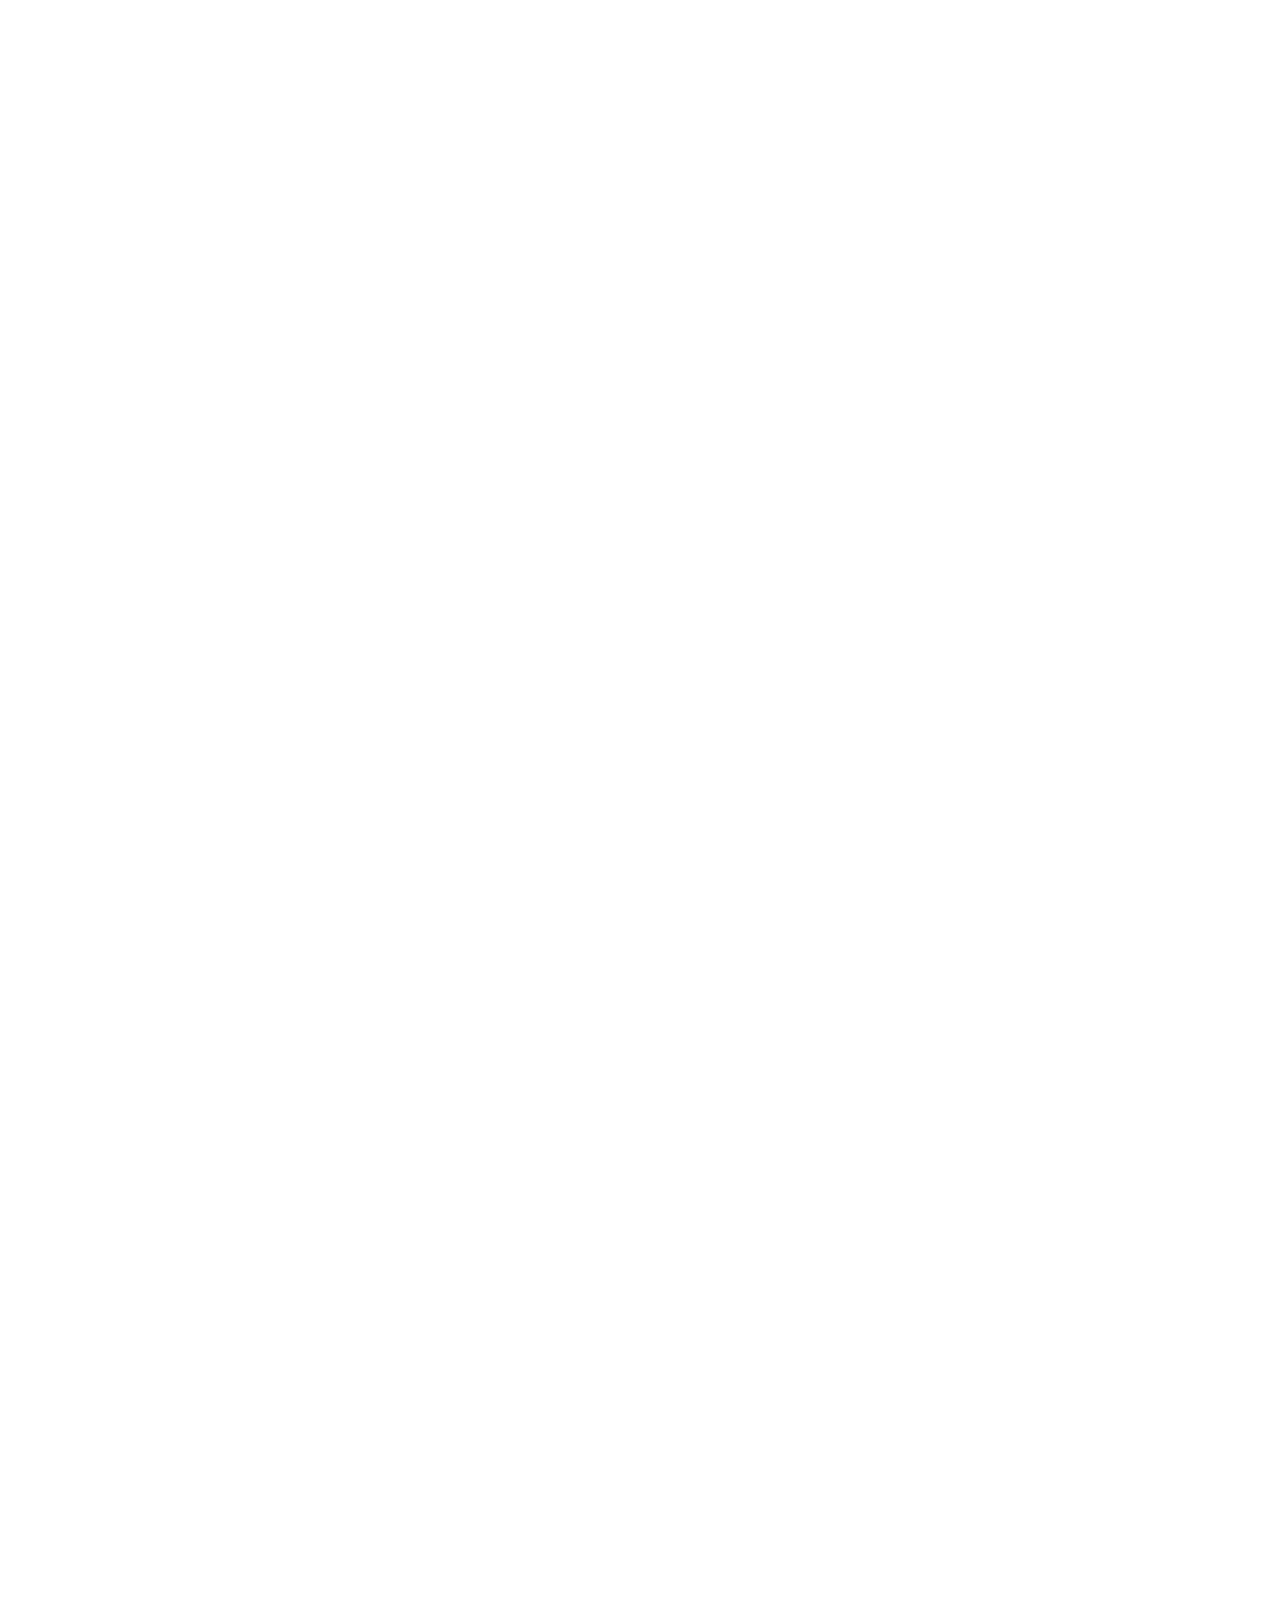
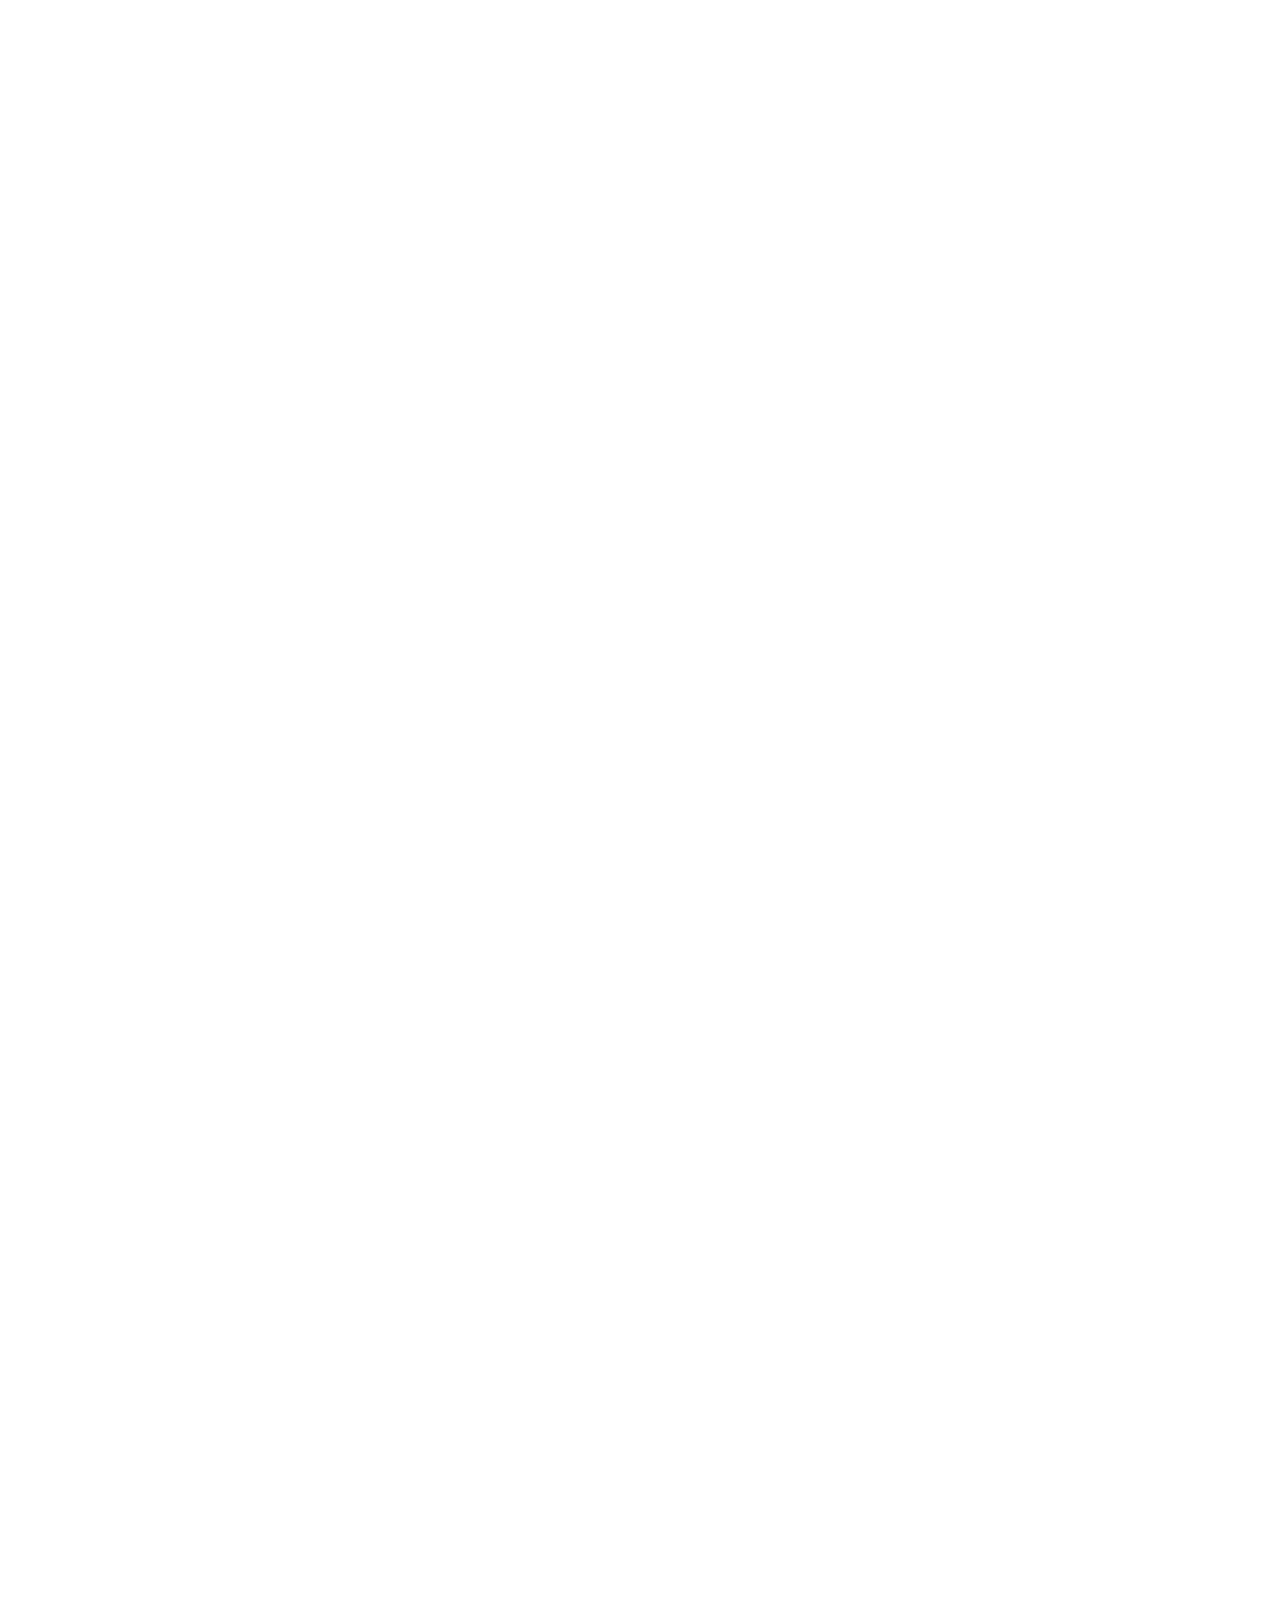
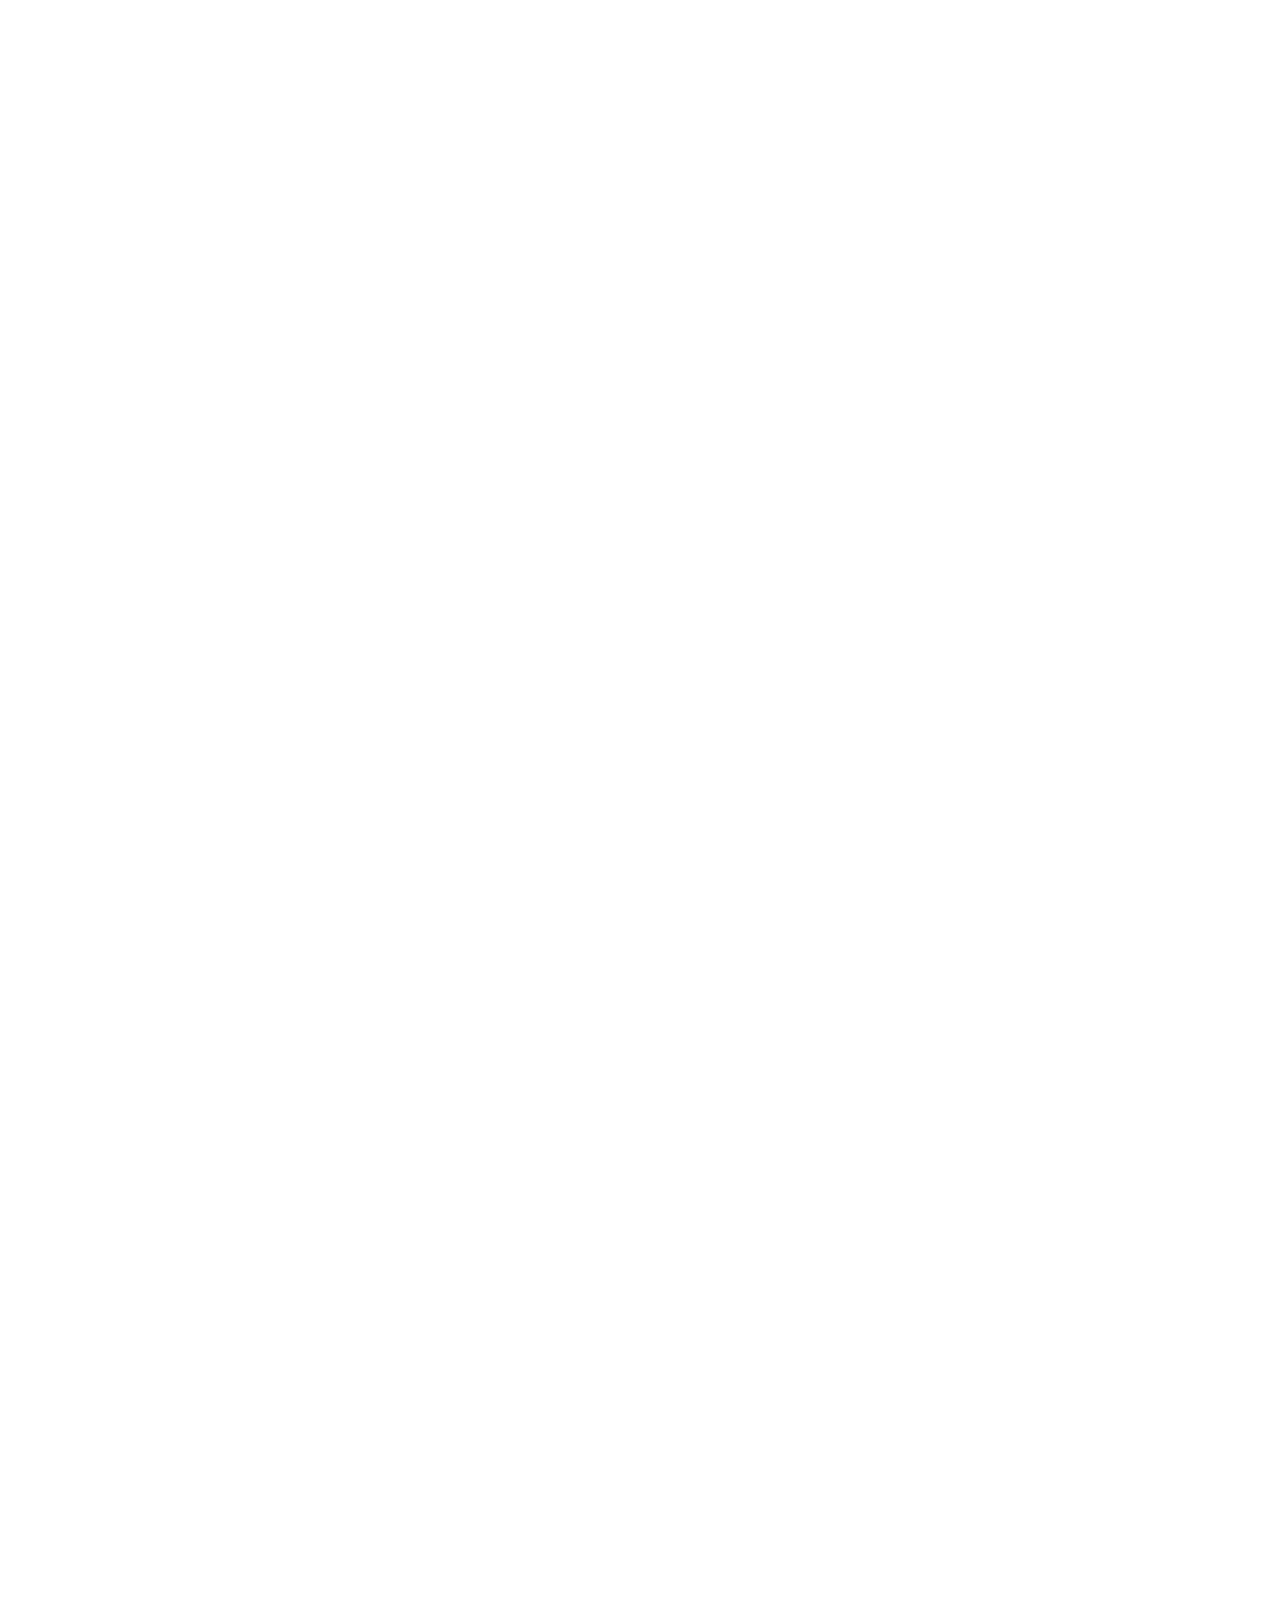
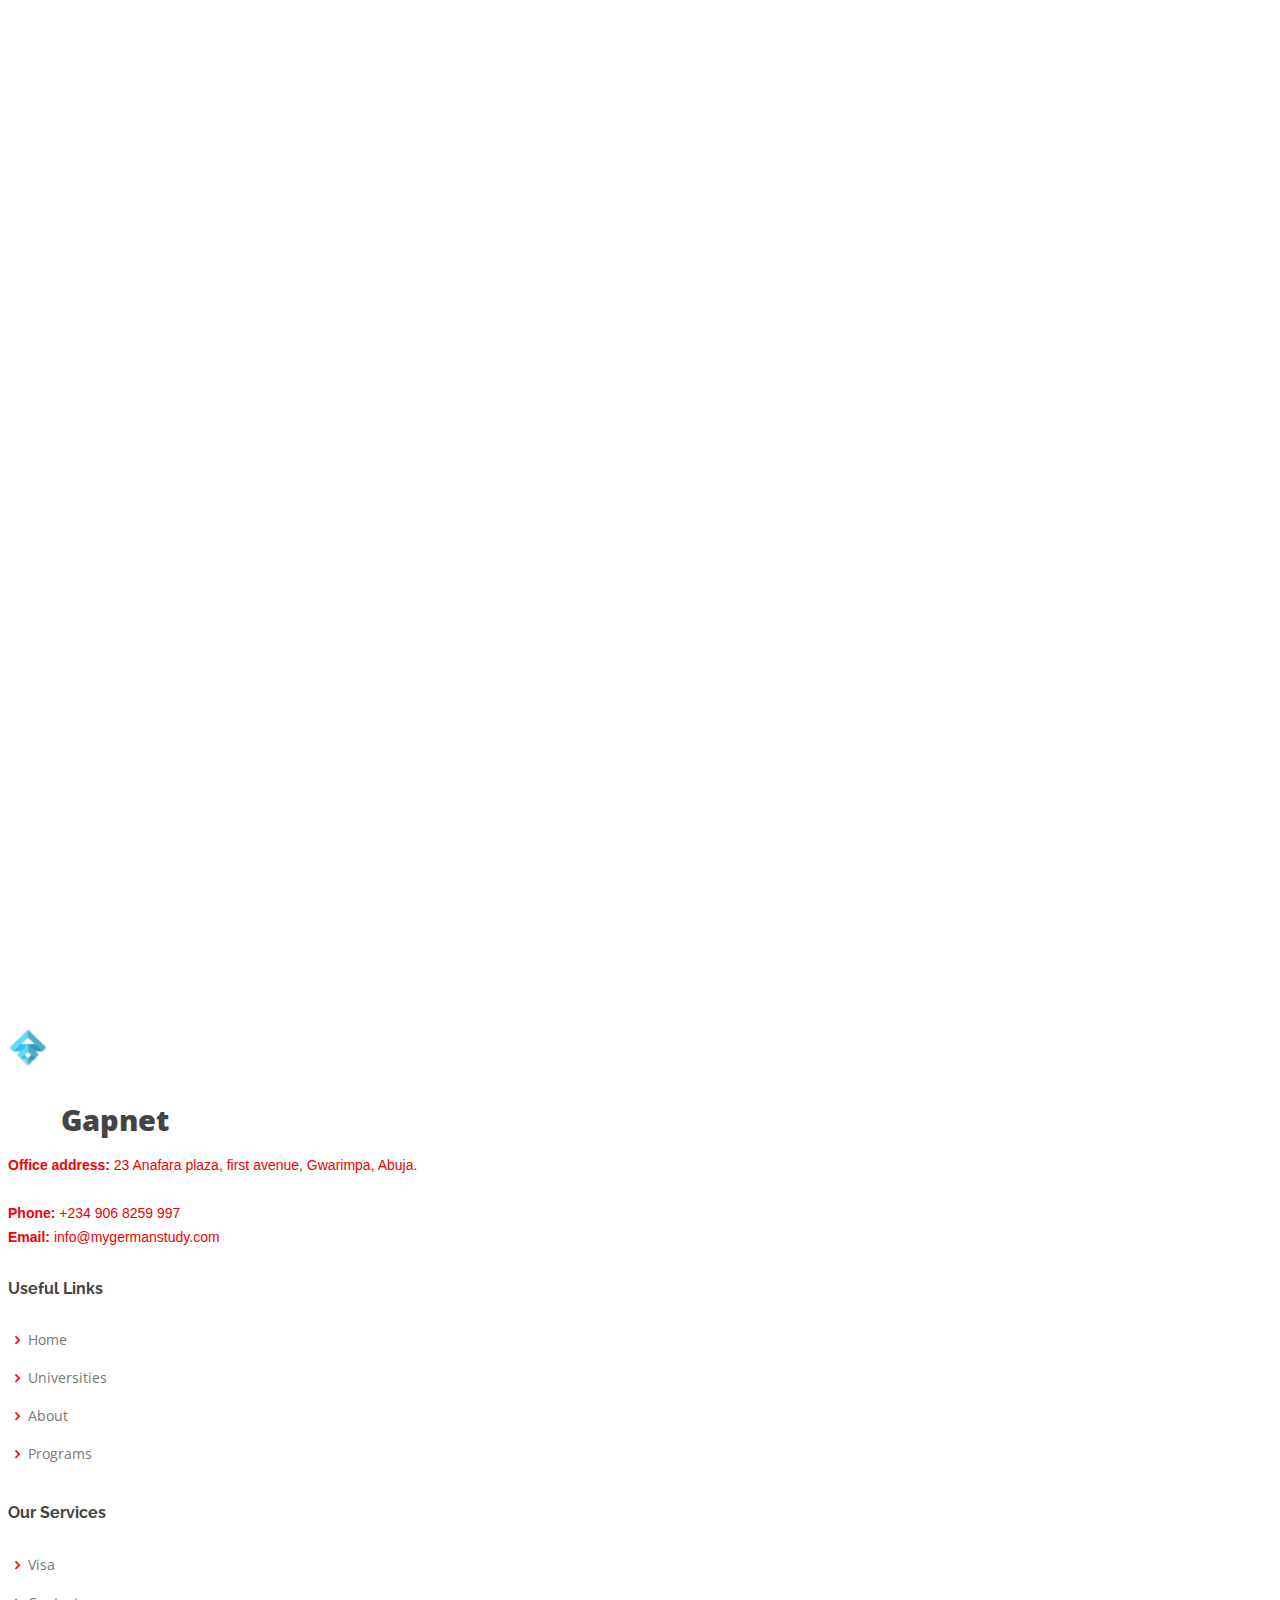
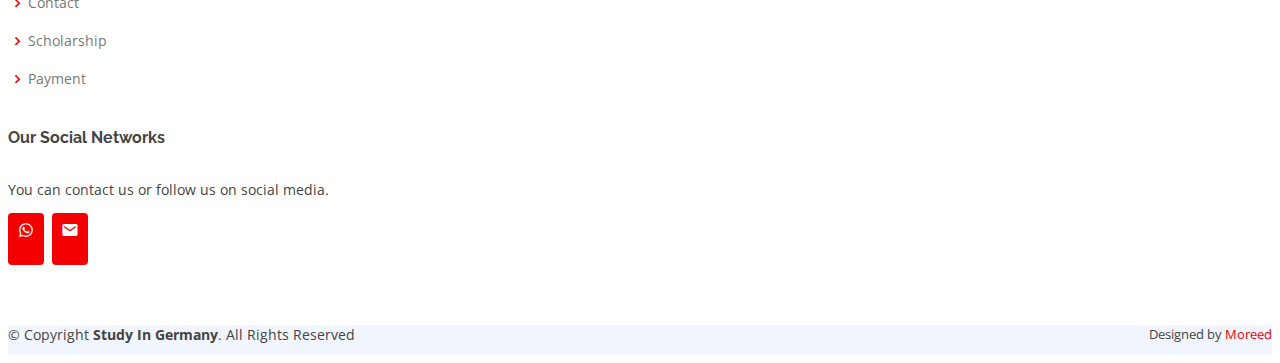
==== commit 52215ce7: "my german study complete" ====
--- a/about.html
+++ b/about.html
@@ -80,55 +80,85 @@
                         </div>
                         <div class="col-lg-6">
                             <div>
-                                <p>Germany is a country in the heart of Western Europe. It borders Denmark, Poland, the Czech
-                                    Republic, Austria, Switzerland, France, Luxembourg, Belgium, the Netherlands, the Baltic Sea
+                                <p>Germany is a country in the heart of Western Europe. It borders Denmark, Poland, the
+                                    Czech
+                                    Republic, Austria, Switzerland, France, Luxembourg, Belgium, the Netherlands, the
+                                    Baltic Sea
                                     and
-                                    the North Sea. Moreover, while pursuing your education in Germany, you can benefit from the
-                                    excellent transport links from Germany to other European countries that give students the
+                                    the North Sea. Moreover, while pursuing your education in Germany, you can benefit
+                                    from the
+                                    excellent transport links from Germany to other European countries that give
+                                    students the
                                     option
-                                    of traveling and sightseeing other popular cities in Europe, broadening your study abroad
+                                    of traveling and sightseeing other popular cities in Europe, broadening your study
+                                    abroad
                                     experience.</p>
-                                <p>Germany, due to its high academic level and free public universities, is one of the most
+                                <p>Germany, due to its high academic level and free public universities, is one of the
+                                    most
                                     popular
                                     destinations for students to study abroad in in the world. There are hundreds of
                                     universities in
                                     Germany that have free or very low-fee tuition programs available for international
                                     students.
-                                    This is why many people choose Germany to increase their academic level. Follow this article
+                                    This is why many people choose Germany to increase their academic level. Follow this
+                                    article
                                     and
                                     learn everything you need to study in Germany.</p>
-                                <p>Home to 83 million inhabitants, Germany is a land of diverse beauty, historical splendor, and
-                                    state-of-the-art innovation. If you like skiing, then Germany's mountains are for you.
+                                <p>Home to 83 million inhabitants, Germany is a land of diverse beauty, historical
+                                    splendor, and
+                                    state-of-the-art innovation. If you like skiing, then Germany's mountains are for
+                                    you.
                                     Equally,
-                                    those who love urban bustle, will be drawn to Germany’s cities - the new pinnacle of cool in
+                                    those who love urban bustle, will be drawn to Germany’s cities - the new pinnacle of
+                                    cool in
                                     Europe. Tradition coexists with techno in these pulsating centers of culture and
                                     counterculture,
-                                    where you can enjoy on Bratwurst and Stollen cake by day and dance in clubs by night.</p>
+                                    where you can enjoy on Bratwurst and Stollen cake by day and dance in clubs by
+                                    night.</p>
                             </div>
                         </div>
                     </div>
 
                     <div class="why-germany" data-aos="fade-up" data-aos-delay="400">
-                        <h4>Why Choose Germany?</h4>
-                        <p>Germany is one of the most industrialized countries in the world. A global forerunner in
-                            industry and technology, Germany is a highly developed country with an excellent standard of
-                            living and a social market economy widely considered to be one of the most efficient in the
-                            world. For two consecutive years, Germany has been ranked the best place to study abroad in
-                            Europe and third in the world.</p>
-                        <p>Germany is also known the world over for its cultural contributions – you will find
-                            everything from the high-brow to the underground across the nation’s sixteen dynamic states.
-                            From the beer halls of Bavaria to the industrial heartland of Westphalia, undertaking your
-                            education in Germany provides the ultimate opportunity to experience a corner of Europe
-                            which is both old-world and à la mode.</p>
-                        <p>As an added bonus, Munich and Berlin are among the ten best student cities in the world!</p>
-                        <p>Our team of experts at mygermanstudy.com is dedicated to assisting you with document
-                            verification, admission and scholarship counseling, as well as visa processing. <a
-                                href="index.html#contact">Feel free to reach out to us today</a> or book an appointment
-                            with us <a href="payment.html">Here</a></p>
-                        <p>If you are interested in other study destinations in Europe, USA, Canada, Australia and Asia,
-                            kindly contact <a href="https://gapnet.co">gapnet.co</a></p>
-                        <p>For your language proficiency like IELTS, IELTS UKVI, PTE, PTE UKVI, TOEFL, SAT, GRE, GMAT
-                            and OET. Contact <a href="https://passgrades.com">passgrades.com</a></p>
+                        <div class="row">
+                            <div class="col-lg-6">
+                                <h4>Why Choose Germany?</h4>
+                                <p>Germany is one of the most industrialized countries in the world. A global forerunner
+                                    in
+                                    industry and technology, Germany is a highly developed country with an excellent
+                                    standard of
+                                    living and a social market economy widely considered to be one of the most efficient
+                                    in the
+                                    world. For two consecutive years, Germany has been ranked the best place to study
+                                    abroad in
+                                    Europe and third in the world.</p>
+                                <p>Germany is also known the world over for its cultural contributions – you will find
+                                    everything from the high-brow to the underground across the nation’s sixteen dynamic
+                                    states.
+                                    From the beer halls of Bavaria to the industrial heartland of Westphalia,
+                                    undertaking your
+                                    education in Germany provides the ultimate opportunity to experience a corner of
+                                    Europe
+                                    which is both old-world and à la mode.</p>
+                                <p>As an added bonus, Munich and Berlin are among the ten best student cities in the
+                                    world!</p>
+                                <p>Our team of experts at mygermanstudy.com is dedicated to assisting you with document
+                                    verification, admission and scholarship counseling, as well as visa processing. <a
+                                        href="index.html#contact">Feel free to reach out to us today</a> or book an
+                                    appointment
+                                    with us <a href="payment.html">Here</a></p>
+                                <p>If you are interested in other study destinations in Europe, USA, Canada, Australia
+                                    and Asia,
+                                    kindly contact <a href="https://gapnet.co">gapnet.co</a></p>
+                                <p>For your language proficiency like IELTS, IELTS UKVI, PTE, PTE UKVI, TOEFL, SAT, GRE,
+                                    GMAT
+                                    and OET. Contact <a href="https://passgrades.com">passgrades.com</a></p>
+                            </div>
+                            <div class="col-lg-6" data-aos="fade-left" data-aos-delay="400">
+                                <img src="assets/img/images/why-germany.jpg" class="img-fluid animated"
+                                    alt="germany-image">
+                            </div>
+                        </div>
                     </div>
 
                     <div class="row" data-aos="fade-up" data-aos-delay="400">
--- a/assets/css/style.css
+++ b/assets/css/style.css
@@ -367,6 +367,7 @@
 }
 
 #hero .hero-img img {
+  margin: 15% auto auto;
   width: 100%;
   border-radius: 12px;
   -webkit-border-radius: 12px;
@@ -462,10 +463,65 @@
 
 
 /*--------------------------------------------------------------
+# Reason container section
+--------------------------------------------------------------*/
+.reason-container .container img {
+  border-radius: 12px;
+  -webkit-border-radius: 12px;
+  -moz-border-radius: 12px;
+  -ms-border-radius: 12px;
+  -o-border-radius: 12px;
+}
+
+.reason-text {
+  padding: 5%;
+  text-align: justify;
+}
+
+.reason-text p {
+  font-size: 1.3rem;
+  font-weight: 600;
+}
+
+.reason-text li {
+  line-height: 1.8rem;
+}
+
+.reason-container img {
+  animation: up-down 2s ease-in-out infinite alternate-reverse both;
+  -webkit-animation: up-down 2s ease-in-out infinite alternate-reverse both;
+}
+
+@keyframes up-down {
+  0% {
+    transform: translateY(5px);
+    -webkit-transform: translateY(5px);
+    -moz-transform: translateY(5px);
+    -ms-transform: translateY(5px);
+    -o-transform: translateY(5px);
+}
+
+  100% {
+    transform: translateY(-5px);
+  }
+}
+
+
+@media (max-width: 575px) {
+  .reason-container .container img {
+    width: 95%;
+    margin: auto 2.5%;
+  }
+}
+
+
+
+
+/*--------------------------------------------------------------
 # Advert
 --------------------------------------------------------------*/
 #advert {
-  background-color: #f0ffff;
+  background-color: #f7ffff;
   text-align: center;
 }
 
@@ -499,6 +555,14 @@
   }
 }
 
+
+/*--------------------------------------------------------------
+# Image link
+--------------------------------------------------------------*/
+.image-link .card:hover {
+ color: var(--color-secondary-hover);
+}
+
 /*--------------------------------------------------------------
 # Universities section
 --------------------------------------------------------------*/
@@ -511,28 +575,57 @@
   height: 100%;
 }
 
-.container .free-tuition {
+.container .free-tuition, .universities .university-list {
   text-align: justify;
   margin: auto auto 5%;
   width: 90%;
 }
 
+.container .free-tuition img {
+  height: 85%;
+  margin: 5% auto auto;
+  border-radius: 12px;
+  -webkit-border-radius: 12px;
+  -moz-border-radius: 12px;
+  -ms-border-radius: 12px;
+  -o-border-radius: 12px;
+}
+
+.university-list img{
+  margin: auto;
+  border-radius: 12px;
+  width: 100%;
+  -webkit-border-radius: 12px;
+  -moz-border-radius: 12px;
+  -ms-border-radius: 12px;
+  -o-border-radius: 12px;
+}
+
+.uni-seo {
+  margin: 5% auto auto;
+  text-align: justify;
+}
+
 .gapnet {
   margin: 5% auto auto;
   text-align: center;
 }
 
 @media (max-width: 575px) {
-  .universities .free-tuition {
-    width: 95%;
-    margin: auto auto 10%;
-  }
-
-  .universities .container img {
+  .container .free-tuition, .universities .university-list {
+    width: 100%;
+  }
+  
+  .universities .container img, .universities .university-list img {
     width: 95%;
     margin: auto 2.5% 5%;
     height: 95%;
   }
+
+.uni-seo {
+  width: 95%;
+  margin: auto;
+}
 }
 
 /*--------------------------------------------------------------
@@ -568,7 +661,7 @@
 
   .scholarship h4 {
     width: 95%;
-    text-align: center;
+    text-align:justify;
     margin: 5% auto;
   }
 
@@ -585,8 +678,13 @@
   .scholarship .img-container img {
     width: 95%;
     height: 95%;
-    margin: 5% 2.5%;
-  }
+    border-radius: 12px;
+    margin: auto 2.5% 5%;
+    -webkit-border-radius: 12px;
+    -moz-border-radius: 12px;
+    -ms-border-radius: 12px;
+    -o-border-radius: 12px;
+}
 
 }
 
@@ -943,6 +1041,49 @@
   font-weight: 600;
 }
 
+.embassy-seo {
+  text-align: justify;
+  margin: auto auto 3%;
+}
+
+.program-img {
+  width: 80%;
+  margin: auto 10%;
+}
+
+.program-text {
+  text-align: justify;
+  margin: 3% auto;
+}
+
+
+@media (max-width: 575px) {
+
+  .program-img {
+    width: 100%;
+    margin: auto auto 5%;
+    border-radius: 12px;
+    -webkit-border-radius: 12px;
+    -moz-border-radius: 12px;
+    -ms-border-radius: 12px;
+    -o-border-radius: 12px;
+}
+  
+  .program-text {
+    width: 95% auto;
+  }
+
+  .embassy-seo {
+    width: 95%;
+    margin: auto auto 3%;
+  }
+  
+  .embassy p {
+    font-weight: 500;
+  }
+
+}
+
 /*--------------------------------------------------------------
 # About Section
 --------------------------------------------------------------*/
@@ -962,6 +1103,24 @@
 .about .row img {
   width: 100%;
   height: 100%;
+}
+
+.about-container img {
+  border-radius: 12px;
+  -webkit-border-radius: 12px;
+  -moz-border-radius: 12px;
+  -ms-border-radius: 12px;
+  -o-border-radius: 12px;
+}
+
+.about .why-germany img {
+  border-radius: 12px;
+  -webkit-border-radius: 12px;
+  -moz-border-radius: 12px;
+  -ms-border-radius: 12px;
+  -o-border-radius: 12px;
+  height: 90%;
+  margin: 5% auto;
 }
 
 @media (max-width: 575px) {
